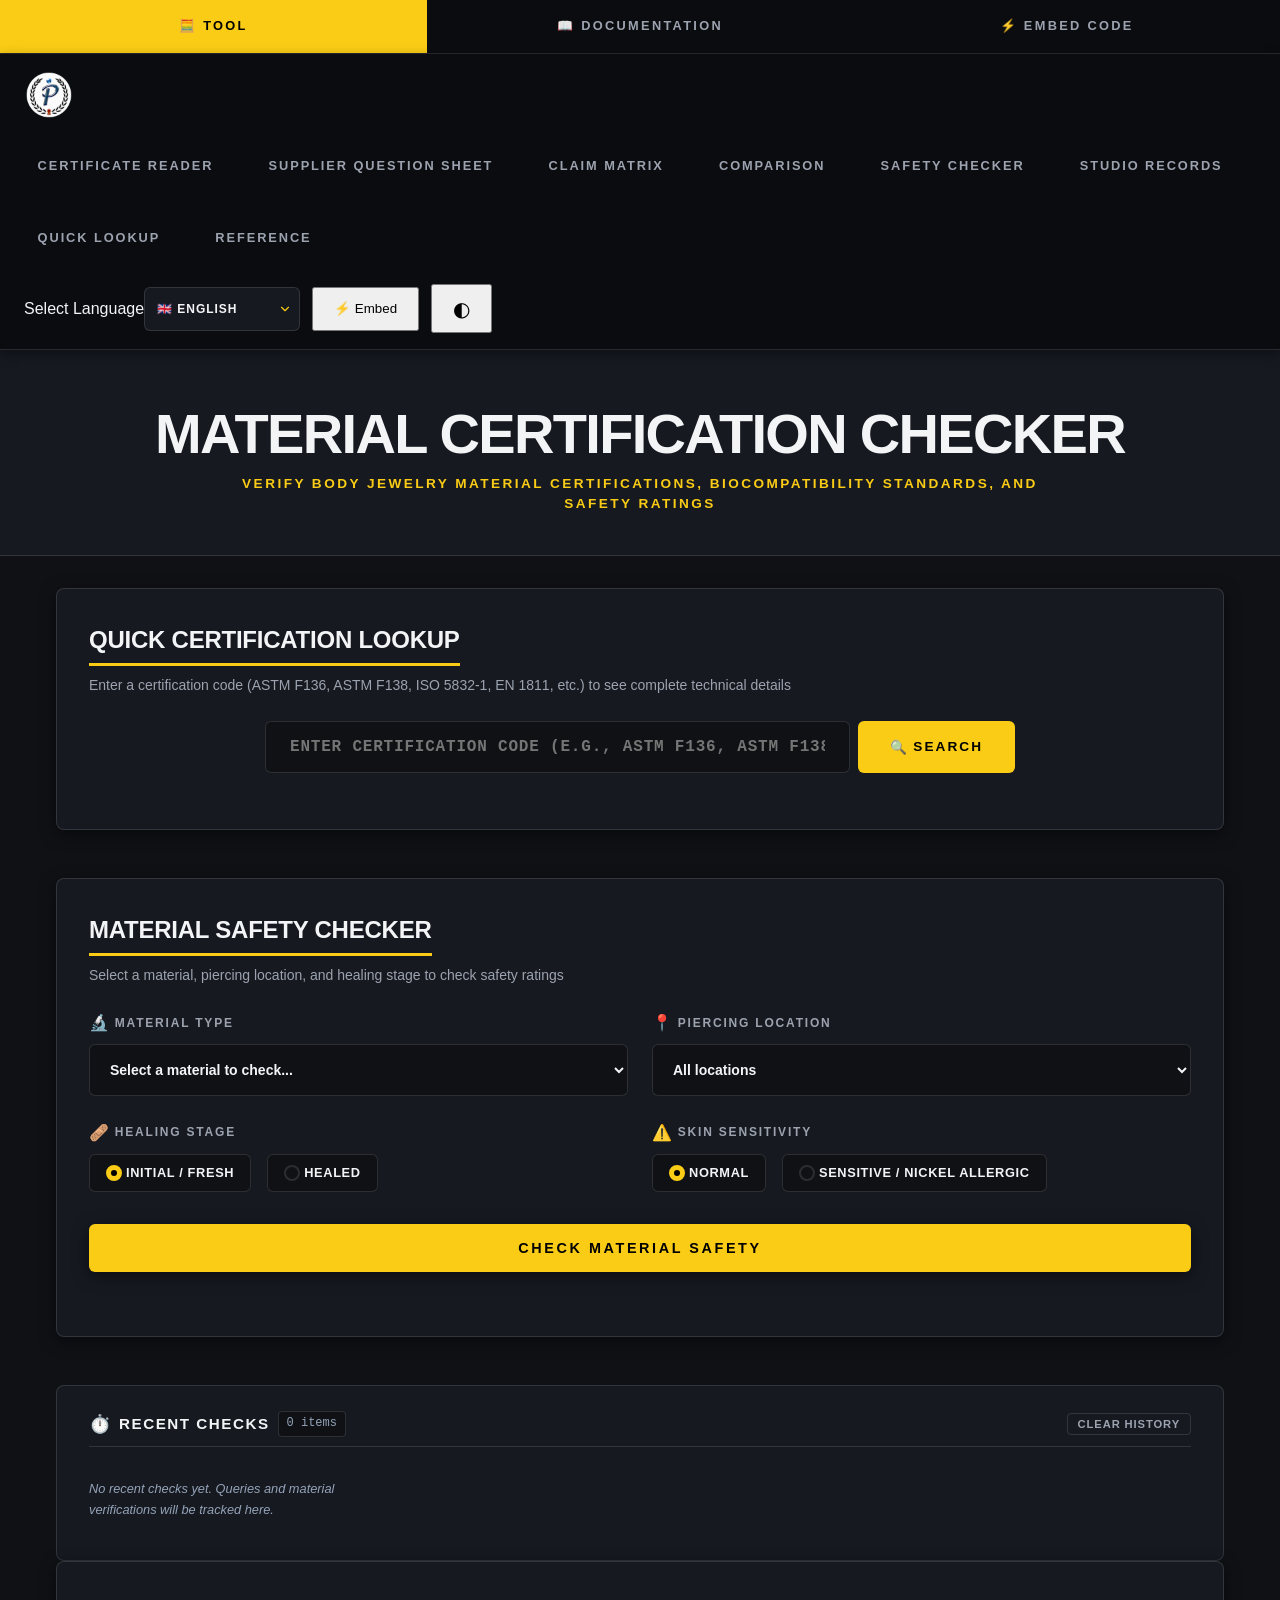
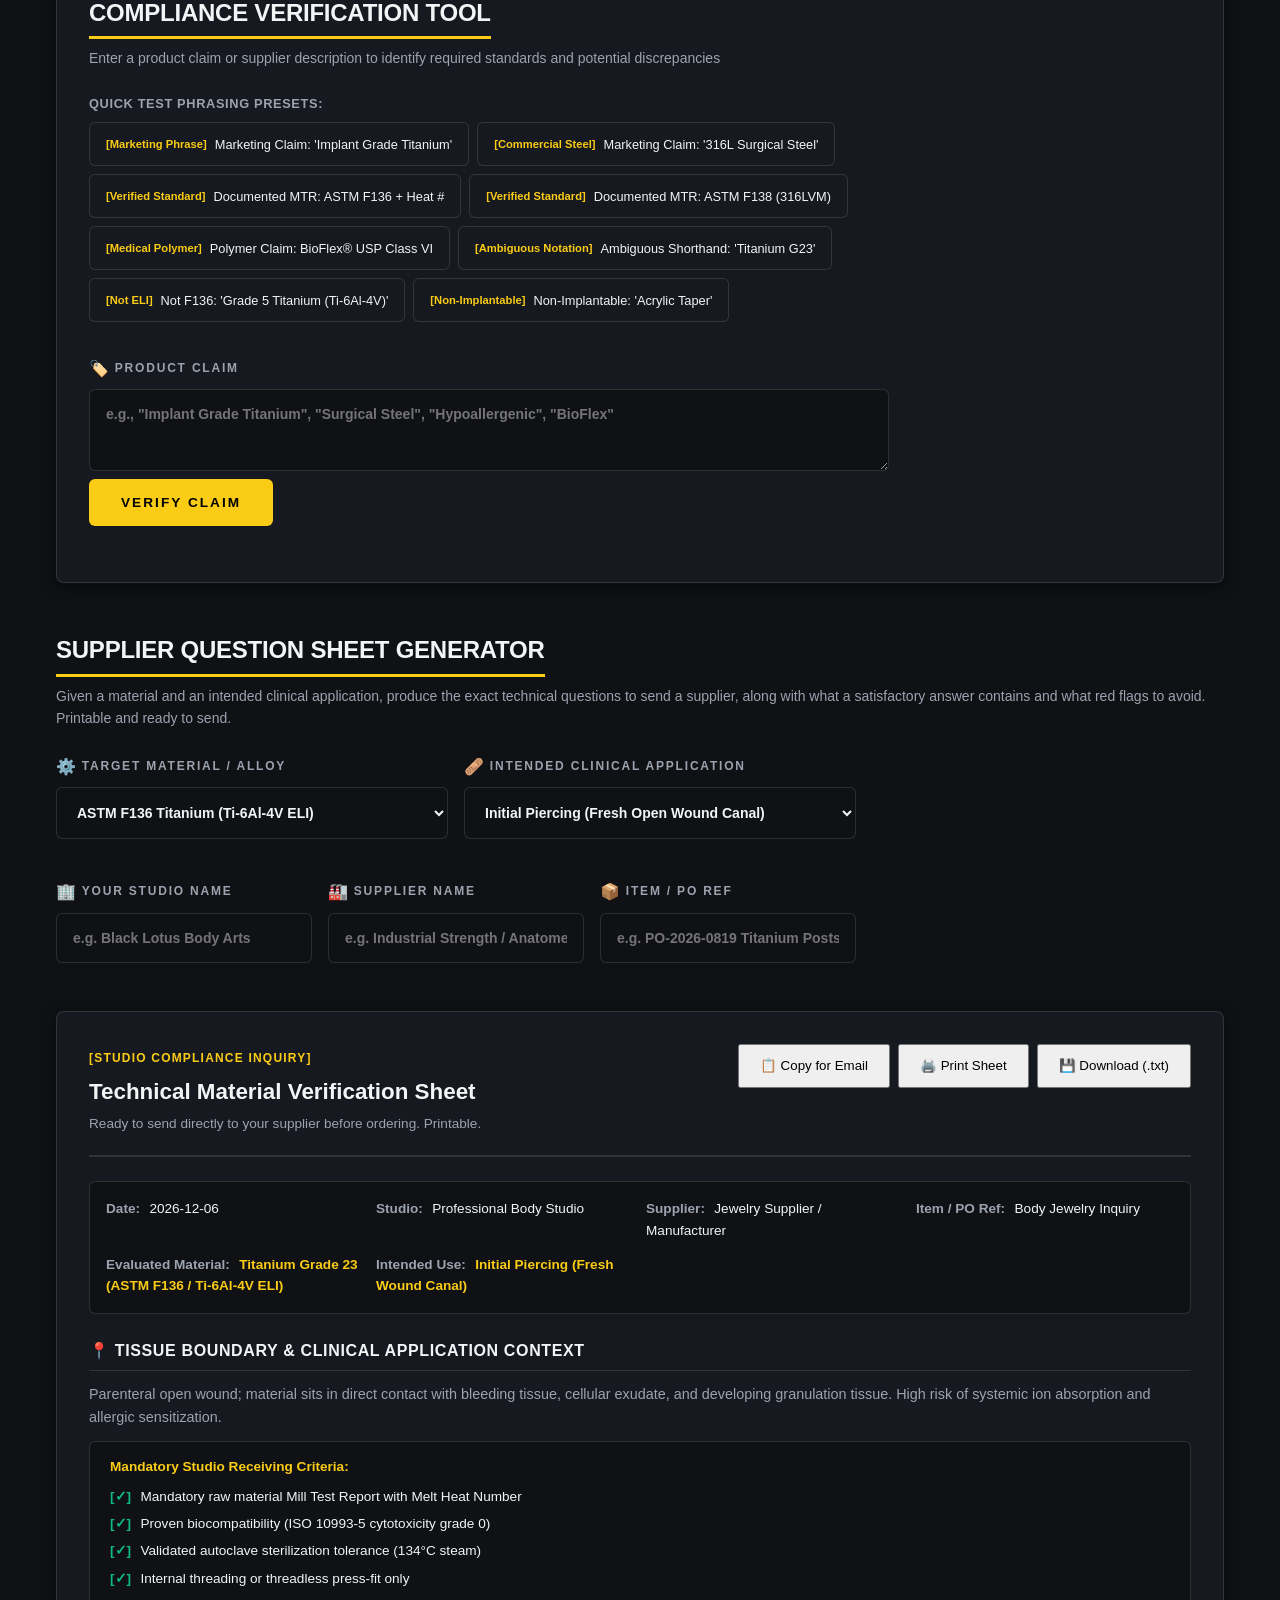
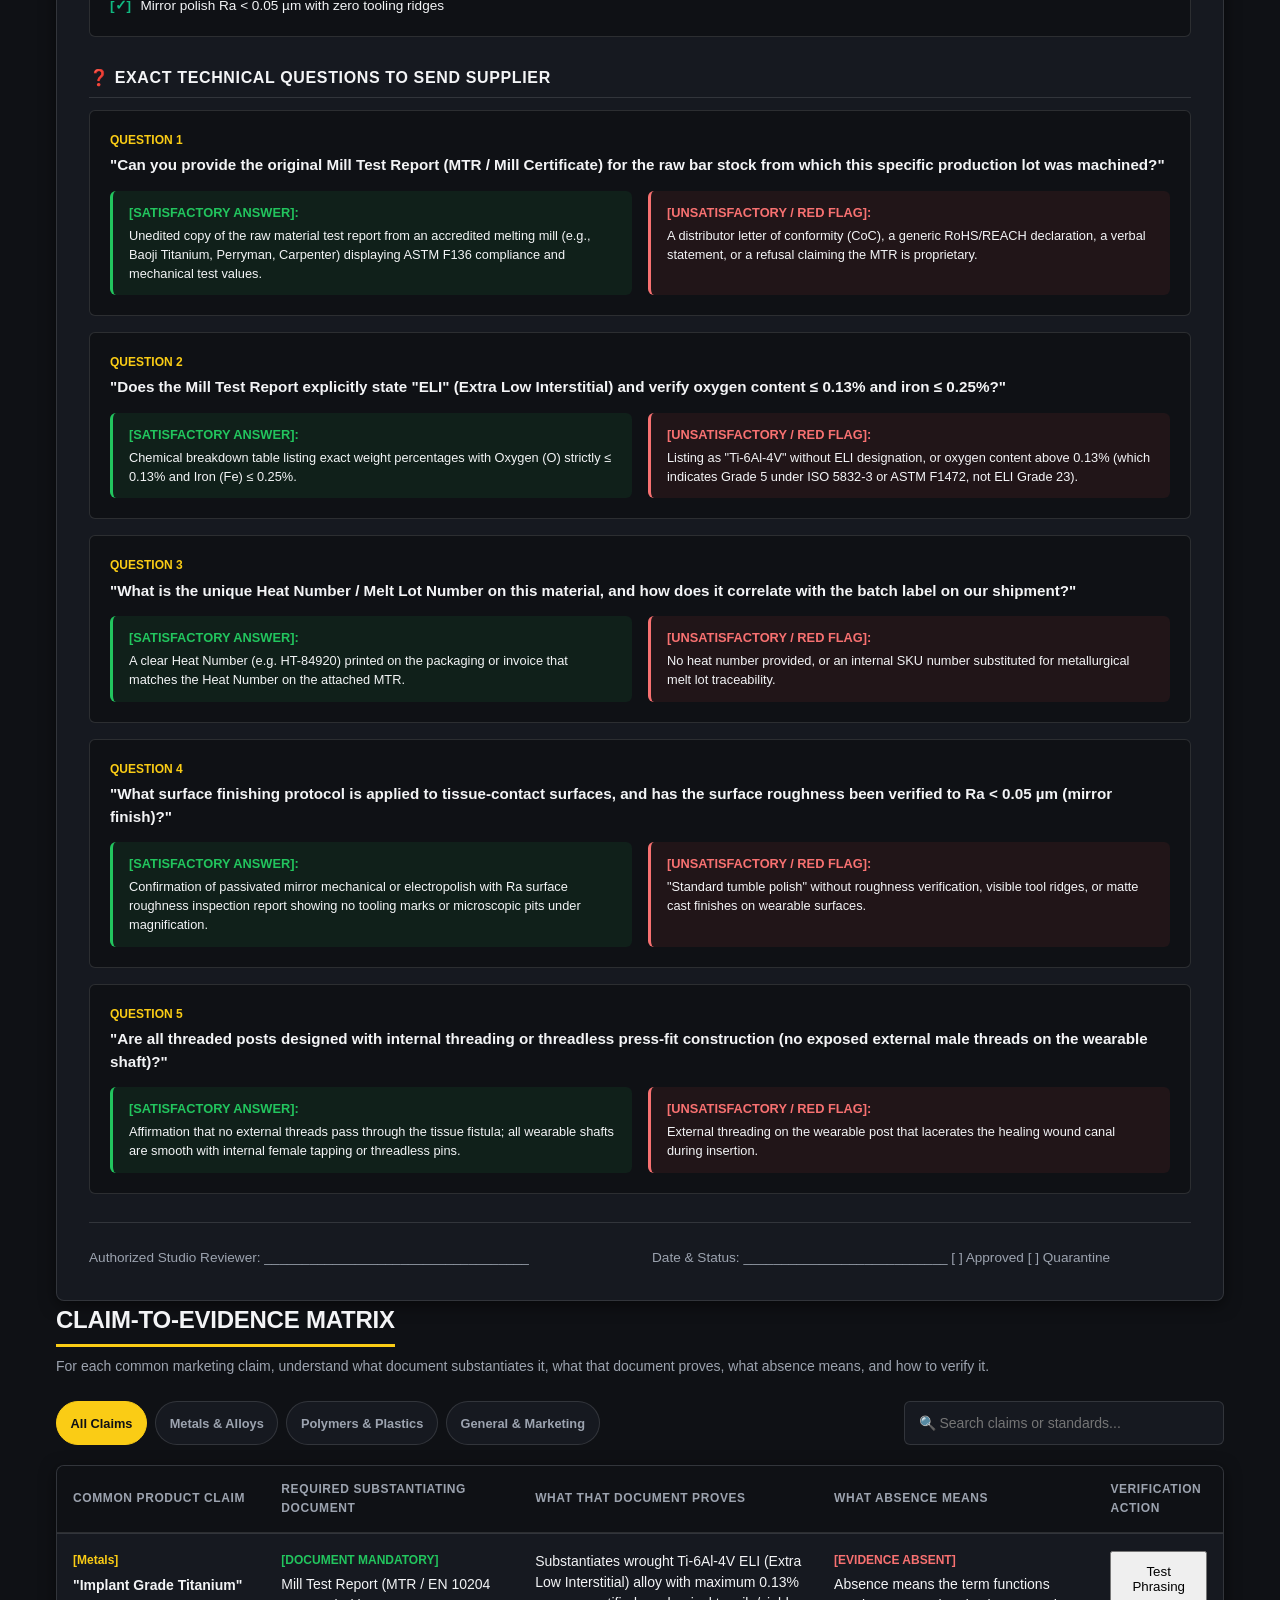
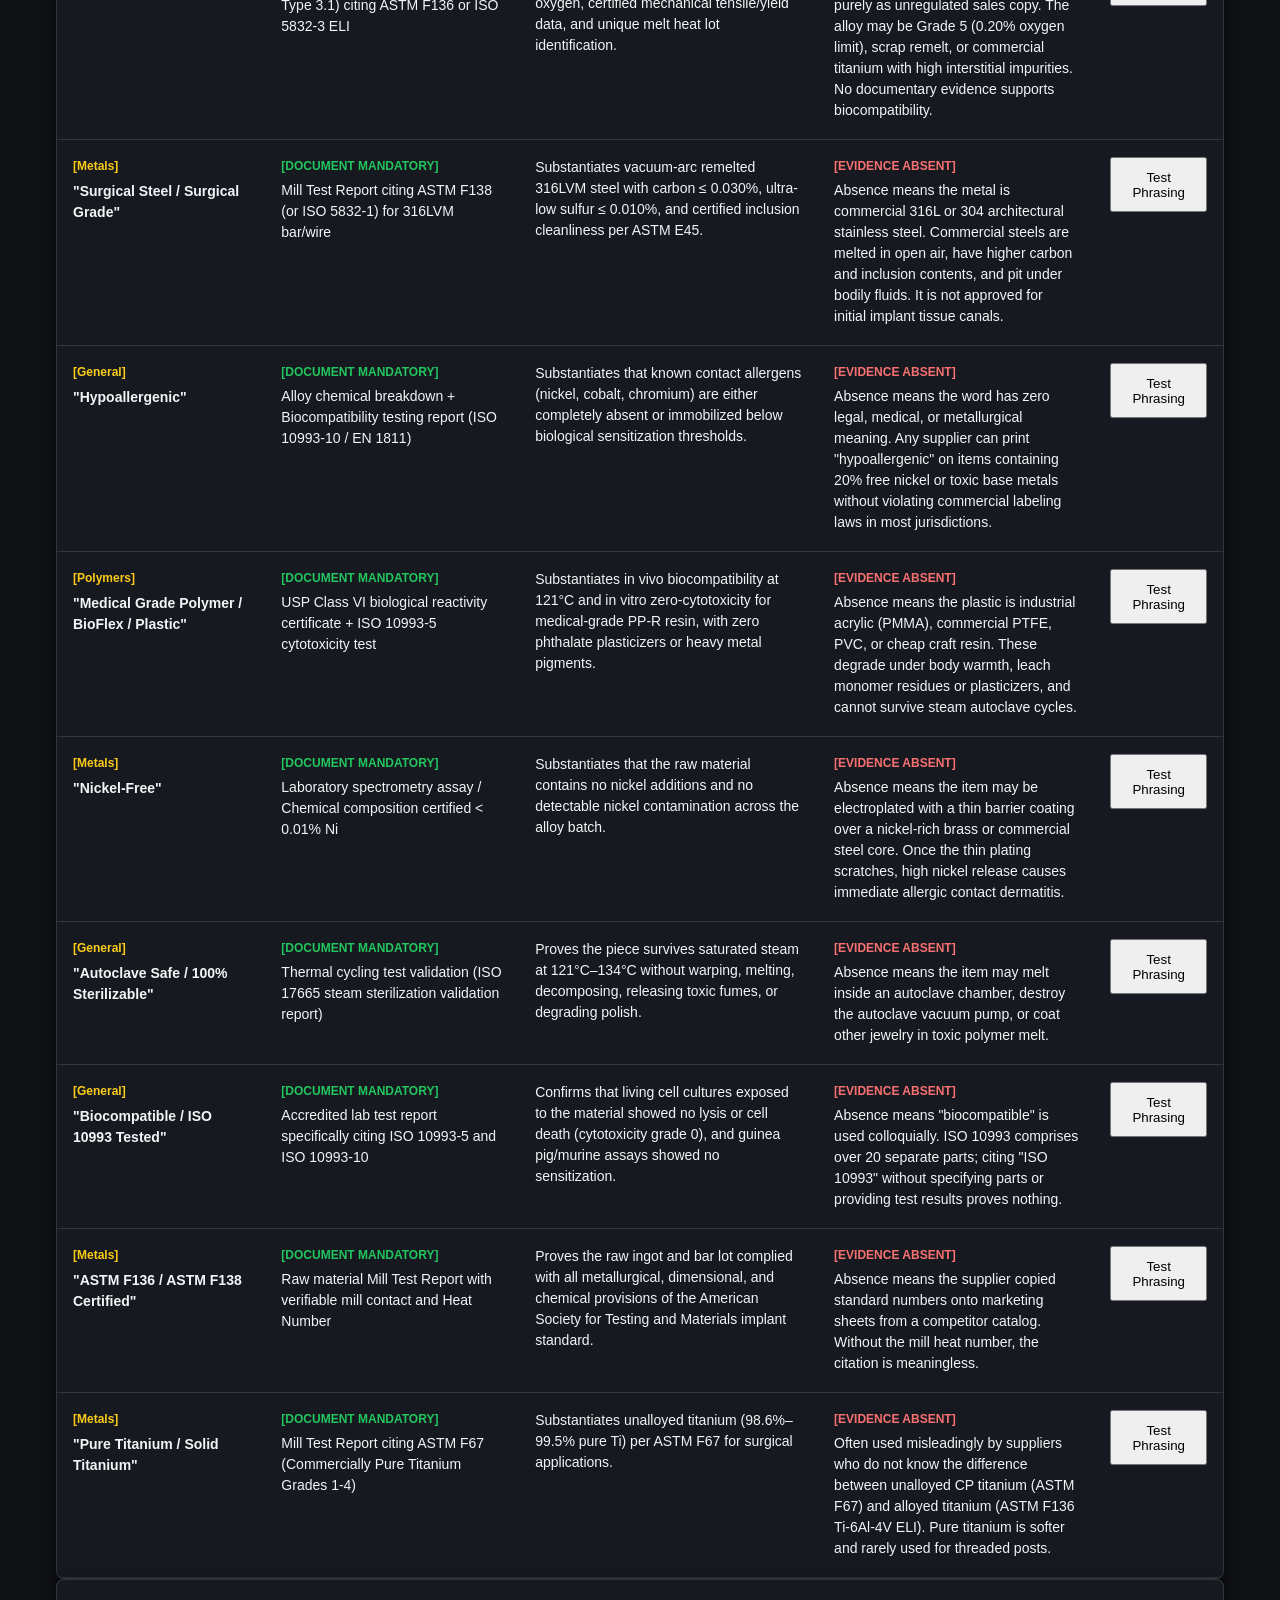
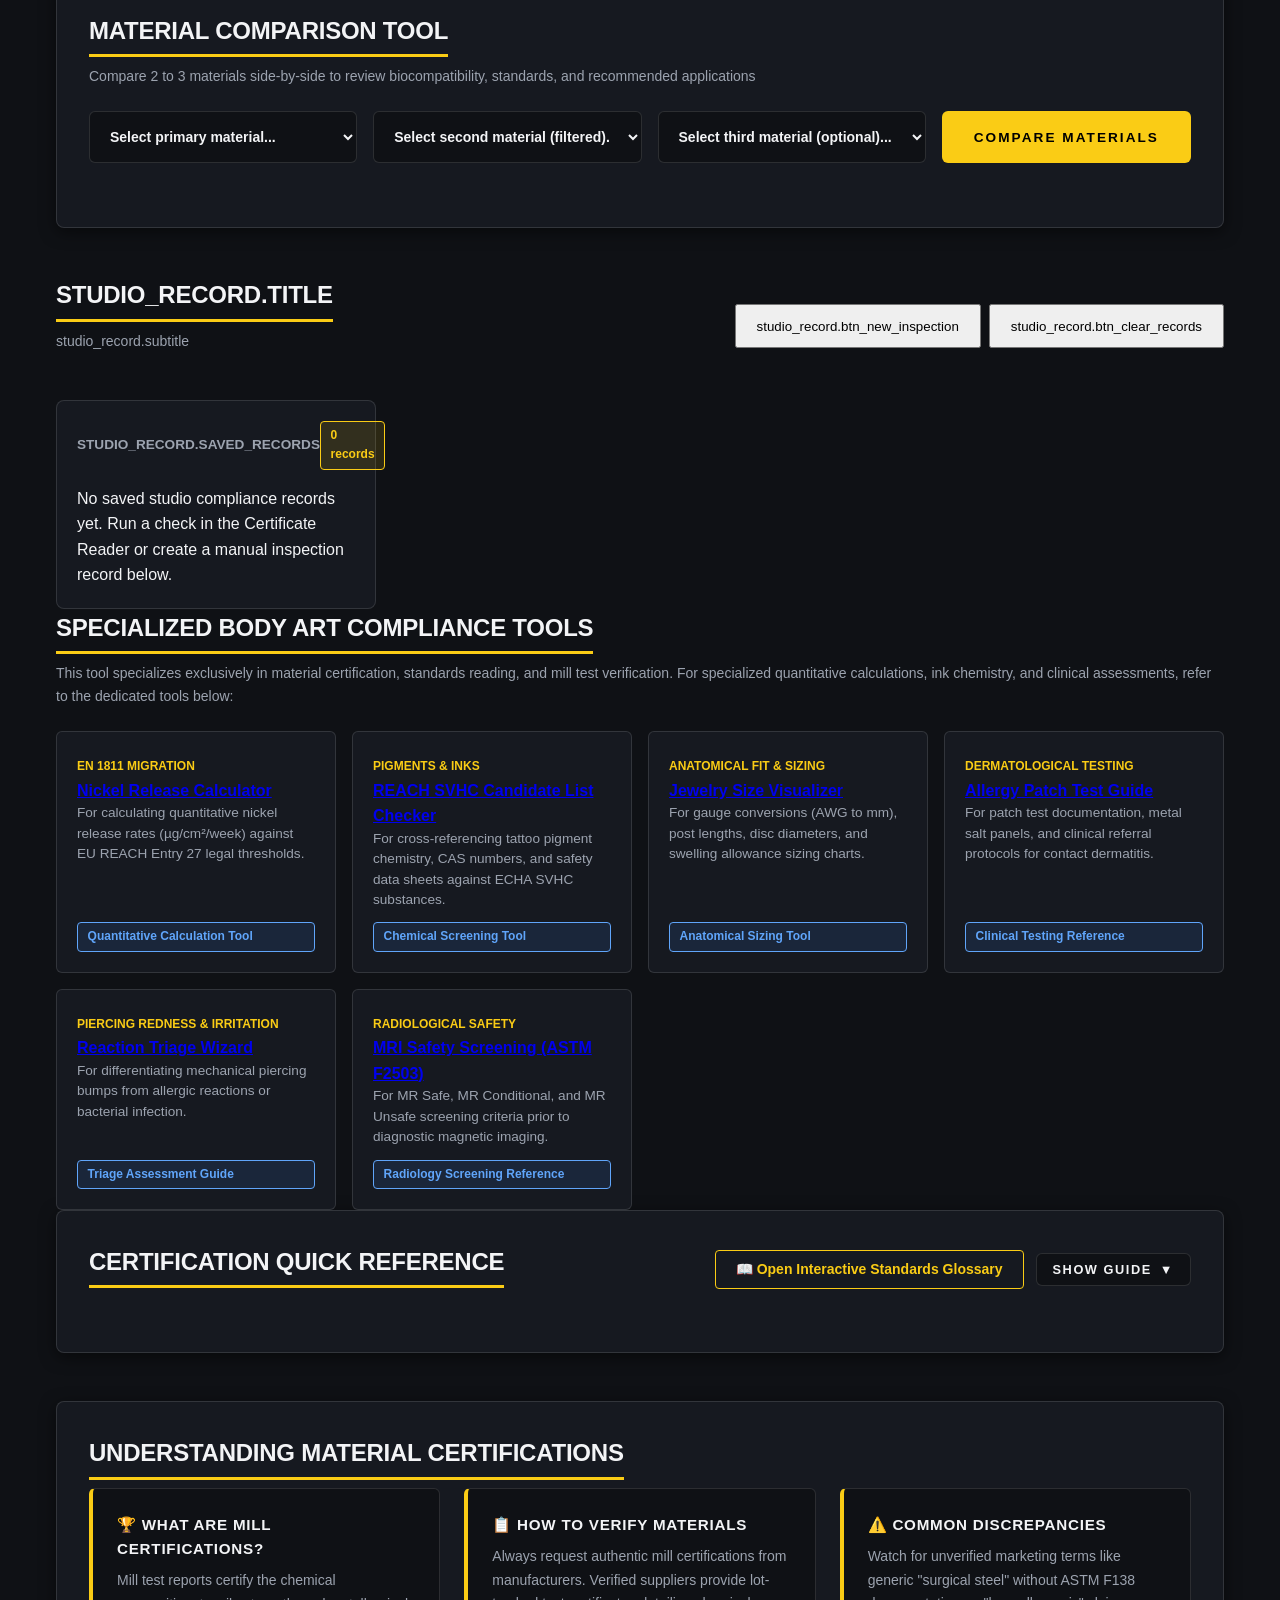
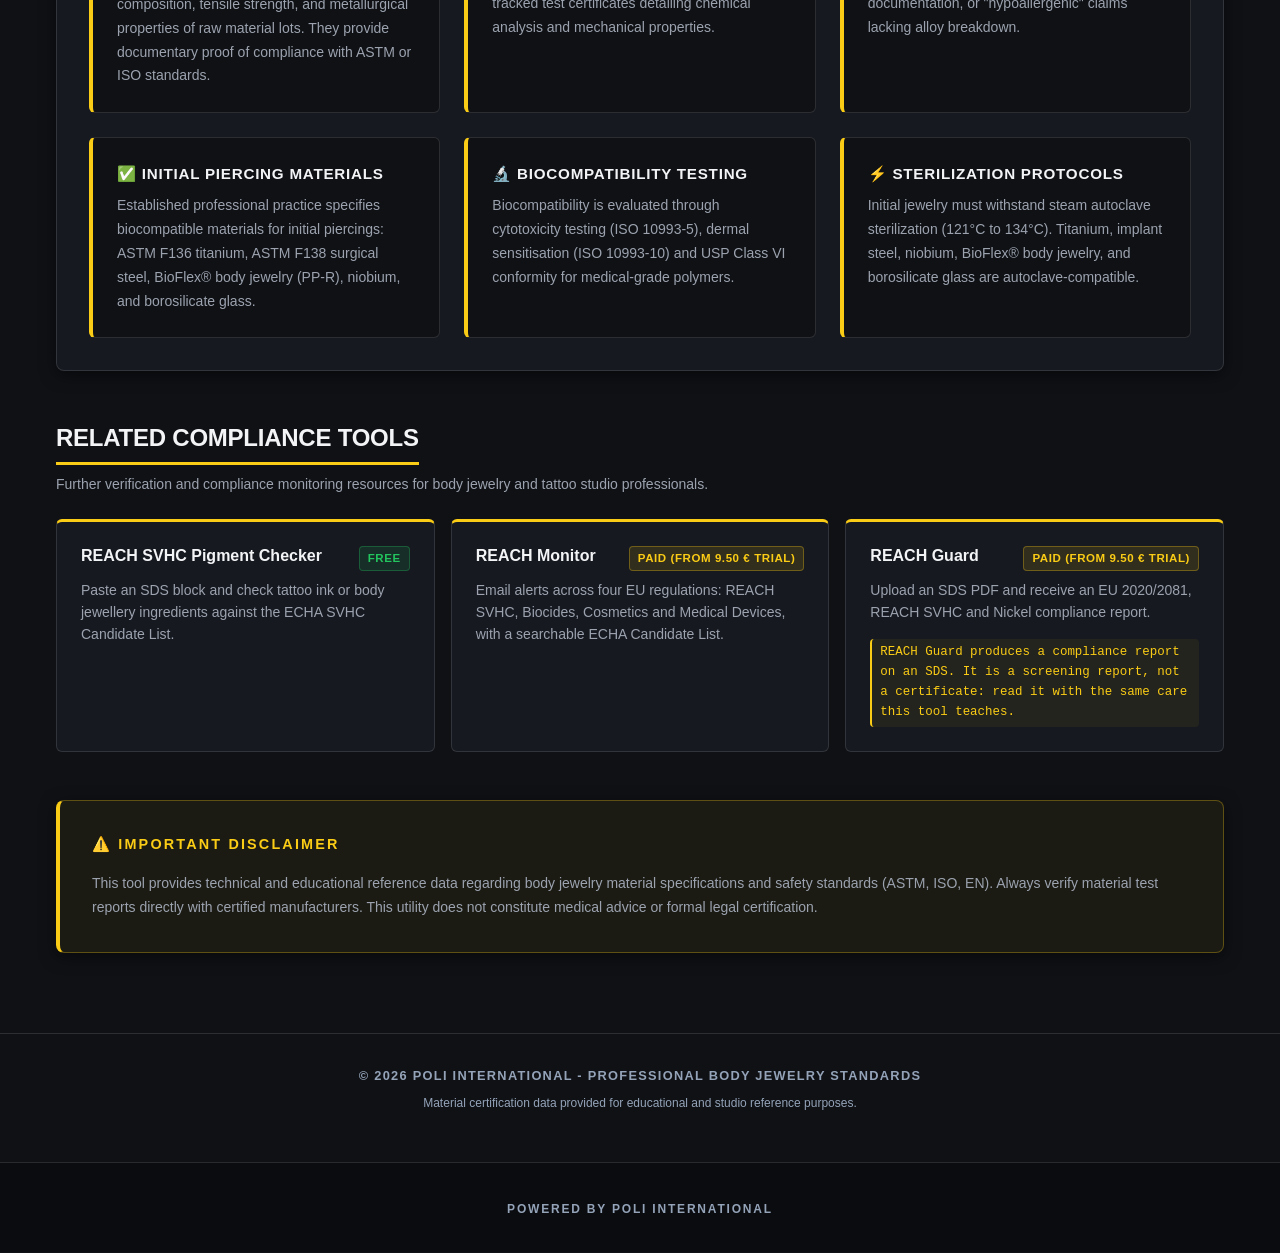
==== index.html @ 5809ac64 "sync index.html from the live site The website copy of this tool moved on and the repo did not, so a" ====
<!DOCTYPE html>
<html lang="en">
<head>
    <meta charset="UTF-8">
    <meta name="viewport" content="width=device-width, initial-scale=1.0">
    <meta name="robots" content="noindex, nofollow">
    <meta name="description" content="Body jewelry material certification guide and safety checker for verifying ASTM F136 titanium, ASTM F138 surgical steel, BioFlex, and ISO standards.">
    <meta property="og:type" content="website">
    <meta property="og:title" content="Material Certification Checker | Poli International">
    <meta property="og:description" content="Body jewelry material certification guide and safety checker for verifying ASTM F136 titanium, ASTM F138 surgical steel, BioFlex, and ISO standards.">
    <meta name="twitter:card" content="summary">
    <meta name="twitter:title" content="Material Certification Checker | Poli International">
    <meta name="twitter:description" content="Body jewelry material certification guide and safety checker for verifying ASTM F136 titanium, ASTM F138 surgical steel, BioFlex, and ISO standards.">
    <title>Material Certification Checker | Poli International</title>
    
    <link rel="stylesheet" href="./css/style.css">
    <script>
    if (window.self !== window.top) {
        var poliRoot = document.documentElement;
        var poliApply = function (light) {
            poliRoot.setAttribute('data-theme', light ? 'light' : 'dark');
            var b = document.body;
            if (b) {
                b.classList.toggle('dark-mode', !light);
                b.classList.toggle('light-mode', !!light);
            }
        };
        poliApply(false);
        document.addEventListener('DOMContentLoaded', function () {
            poliApply(poliRoot.getAttribute('data-theme') === 'light');
        });
        window.addEventListener('message', function (e) {
            if (e.data && e.data.type === 'poli-theme') {
                poliApply(!!e.data.light);
            }
        });
    }
    </script>
</head>
<body class="dark-mode">
    <!-- Tool Tabs -->
    <nav class="tool-tabs" aria-label="Tool Navigation">
        <button class="tool-tab active" data-tab="tool" type="button" data-i18n="tabs.tool">🧮 Tool</button>
        <button class="tool-tab" data-tab="docs" type="button" data-i18n="tabs.docs">📖 Documentation</button>
        <button class="tool-tab" data-tab="embed" type="button" data-i18n="tabs.embed">⚡ Embed Code</button>
    </nav>

    <!-- Site Header -->
    <header class="site-header">
        <div class="site-header__container">
            <a href="./index.html" class="site-header__logo-link">
                <img src="./images/Poli-International-Co.webp" alt="Poli International" class="site-header__logo" width="180" height="60">
            </a>
            <nav class="site-nav">
                <a href="#compliance" class="site-nav__link" data-i18n="nav.cert_reader">Certificate Reader</a>
                <a href="#supplier-questions" class="site-nav__link" data-i18n="nav.supplier_questions">Supplier Question Sheet</a>
                <a href="#claim-matrix" class="site-nav__link" data-i18n="nav.claim_matrix">Claim Matrix</a>
                <a href="#comparison" class="site-nav__link" data-i18n="nav.comparison">Comparison</a>
                <a href="#material-checker" class="site-nav__link" data-i18n="nav.safety_checker">Safety Checker</a>
                <a href="#studio-record" class="site-nav__link" data-i18n="nav.studio_record">Studio Records</a>
                <a href="#quick-lookup" class="site-nav__link" data-i18n="nav.quick_lookup">Lookup</a>
                <a href="#reference" class="site-nav__link" data-i18n="nav.reference">Reference</a>
            </nav>
            <div class="site-header__actions">
                <div class="lang-switcher-wrapper">
                    <label for="languageSelect" class="sr-only" data-i18n="app.select_language">Select Language</label>
                    <select id="languageSelect" class="lang-select" aria-label="Select Language" data-i18n-aria-label="app.select_language" data-i18n-title="app.select_language" title="Select Language">
                        <option value="en">🇬🇧 English</option>
                        <option value="fr">🇫🇷 Français</option>
                        <option value="it">🇮🇹 Italiano</option>
                        <option value="de">🇩🇪 Deutsch</option>
                        <option value="es">🇪🇸 Español</option>
                        <option value="pt">🇵🇹 Português</option>
                        <option value="nl">🇳🇱 Nederlands</option>
                    </select>
                </div>
                <button type="button" id="embedBtn" class="btn btn--secondary btn--small" title="Embed this tool" data-i18n-title="nav.embed_title" data-i18n="nav.embed_btn">⚡ Embed</button>
                <button type="button" id="darkModeToggle" class="btn btn--secondary btn--small" title="Toggle theme" aria-label="Toggle theme" data-i18n-title="app.toggle_theme" data-i18n-aria-label="app.toggle_theme">
                    <span class="dark-mode-icon">◐</span>
                </button>
            </div>
        </div>
    </header>

    <!-- Tab Content: Tool -->
    <div id="tab-tool" class="wrapper-tab-content">
        <section class="tool-title-section">
            <h1 class="tool-title" data-i18n="app.title">Material Certification Checker</h1>
            <p class="tool-subtitle" data-i18n="app.subtitle">Verify body jewelry material certifications, biocompatibility standards, and safety ratings</p>
        </section>

        <!-- Main Container -->
        <div class="cert-decoder">
            <main class="cert-decoder__main">

                <!-- Quick Certification Lookup -->
                <section id="quick-lookup" class="cert-decoder__quick-lookup">
                    <h2 class="cert-decoder__section-title" data-i18n="quick_lookup.title">Quick Certification Lookup</h2>
                    <p class="cert-decoder__section-subtitle" data-i18n="quick_lookup.subtitle">
                        Enter a certification code (ASTM F136, ASTM F138, ISO 5832-1, EN 1811, etc.) to see complete technical details
                    </p>

                    <div class="cert-decoder__search-container">
                        <div class="cert-decoder__search-box">
                            <label for="cert-search" class="visually-hidden" data-i18n="quick_lookup.search_label">Search certification code</label>
                            <input
                                type="text"
                                id="cert-search"
                                class="cert-decoder__search-input"
                                placeholder="Enter certification code (e.g., ASTM F136, ASTM F138)"
                                aria-label="Search certification code"
                                data-i18n-placeholder="quick_lookup.placeholder"
                                data-i18n-aria-label="quick_lookup.aria_label">
                            <button type="button" id="search-button" class="cert-decoder__search-button">
                                <span class="search-icon">🔍</span>
                                <span class="search-text" data-i18n="quick_lookup.search_button_text">Search</span>
                            </button>
                        </div>

                        <!-- Search Results -->
                        <div class="cert-decoder__search-results" id="search-results" style="display: none;">
                            <!-- Results populated by JavaScript -->
                        </div>
                    </div>
                </section>

                <!-- Material Safety Checker -->
                <section id="material-checker" class="cert-decoder__material-checker">
                    <h2 class="cert-decoder__section-title" data-i18n="safety_checker.title">Material Safety Checker</h2>
                    <p class="cert-decoder__section-subtitle" data-i18n="safety_checker.subtitle">
                        Select a material, piercing location, and healing stage to check safety ratings
                    </p>

                    <form class="cert-decoder__material-form" id="material-form">
                        <div class="cert-decoder__form-grid">

                            <!-- Material Type -->
                            <div class="cert-decoder__form-group">
                                <label for="material-type" class="cert-decoder__label">
                                    <span class="label-icon">🔬</span>
                                    <span data-i18n="safety_checker.material_type_label">Material Type</span>
                                </label>
                                <select id="material-type" class="cert-decoder__select" required>
                                    <option value="" data-i18n="safety_checker.material_select_default">Select a material to check...</option>
                                    <optgroup label="Titanium">
                                        <option value="titanium_grade_23" data-i18n="safety_checker.opt_titanium_23">Titanium Grade 23 (Ti-6Al-4V ELI) - ASTM F136</option>
                                        <option value="titanium_grade_5" data-i18n="safety_checker.opt_titanium_5">Titanium Grade 5 (Ti-6Al-4V)</option>
                                    </optgroup>
                                    <optgroup label="Steel">
                                        <option value="surgical_steel_316lvm" data-i18n="safety_checker.opt_steel_316lvm">Surgical Steel 316LVM - ASTM F138</option>
                                        <option value="surgical_steel_316l" data-i18n="safety_checker.opt_steel_316l">Surgical Steel 316L (Non-implant)</option>
                                    </optgroup>
                                    <optgroup label="Precious Metals & Alternatives">
                                        <option value="niobium" data-i18n="safety_checker.opt_niobium">Niobium (Pure / Alloyed) - ASTM F2229</option>
                                        <option value="gold_14k" data-i18n="safety_checker.opt_gold_14k">14K Gold</option>
                                        <option value="gold_18k" data-i18n="safety_checker.opt_gold_18k">18K Gold</option>
                                    </optgroup>
                                    <optgroup label="Biocompatible Polymers & Glass">
                                        <option value="bioflex" data-i18n="safety_checker.opt_bioflex">BioFlex (PP-R Polymer - Medical Grade)</option>
                                        <option value="bioplast" data-i18n="safety_checker.opt_bioplast">Bioplast (Medical Bioplastic)</option>
                                        <option value="ptfe" data-i18n="safety_checker.opt_ptfe">PTFE (Polytetrafluoroethylene)</option>
                                        <option value="glass" data-i18n="safety_checker.opt_glass">Borosilicate Glass</option>
                                    </optgroup>
                                    <optgroup label="Other Materials (Use with Caution)">
                                        <option value="stone" data-i18n="safety_checker.opt_stone">Natural Stone (Healed Only)</option>
                                        <option value="wood" data-i18n="safety_checker.opt_wood">Wood / Organics (Healed Only)</option>
                                        <option value="acrylic" data-i18n="safety_checker.opt_acrylic">Acrylic / Plastic (NOT Recommended)</option>
                                    </optgroup>
                                </select>
                            </div>

                            <!-- Piercing Location -->
                            <div class="cert-decoder__form-group">
                                <label for="piercing-location" class="cert-decoder__label">
                                    <span class="label-icon">📍</span>
                                    <span data-i18n="safety_checker.location_label">Piercing Location</span>
                                </label>
                                <select id="piercing-location" class="cert-decoder__select">
                                    <option value="" data-i18n="safety_checker.location_all">All locations</option>
                                    <option value="ear" data-i18n="safety_checker.location_ear">Ear (Lobe, Helix, Tragus, etc.)</option>
                                    <option value="nose" data-i18n="safety_checker.location_nose">Nose / Septum</option>
                                    <option value="lip" data-i18n="safety_checker.location_lip">Lip / Oral</option>
                                    <option value="eyebrow" data-i18n="safety_checker.location_eyebrow">Eyebrow</option>
                                    <option value="navel" data-i18n="safety_checker.location_navel">Navel</option>
                                    <option value="nipple" data-i18n="safety_checker.location_nipple">Nipple</option>
                                    <option value="genital" data-i18n="safety_checker.location_genital">Genital</option>
                                    <option value="surface" data-i18n="safety_checker.location_surface">Surface / Dermal</option>
                                </select>
                            </div>

                            <!-- Healing Stage -->
                            <div class="cert-decoder__form-group">
                                <label class="cert-decoder__label">
                                    <span class="label-icon">🩹</span>
                                    <span data-i18n="safety_checker.healing_label">Healing Stage</span>
                                </label>
                                <div class="cert-decoder__radio-group">
                                    <label class="cert-decoder__radio-label">
                                        <input type="radio" name="healing" value="initial" class="cert-decoder__radio" checked>
                                        <span class="radio-text" data-i18n="safety_checker.healing_initial">Initial / Fresh</span>
                                    </label>
                                    <label class="cert-decoder__radio-label">
                                        <input type="radio" name="healing" value="healed" class="cert-decoder__radio">
                                        <span class="radio-text" data-i18n="safety_checker.healing_healed">Healed</span>
                                    </label>
                                </div>
                            </div>

                            <!-- Sensitivity -->
                            <div class="cert-decoder__form-group">
                                <label class="cert-decoder__label">
                                    <span class="label-icon">⚠️</span>
                                    <span data-i18n="safety_checker.sensitivity_label">Skin Sensitivity</span>
                                </label>
                                <div class="cert-decoder__radio-group">
                                    <label class="cert-decoder__radio-label">
                                        <input type="radio" name="sensitivity" value="normal" class="cert-decoder__radio" checked>
                                        <span class="radio-text" data-i18n="safety_checker.sensitivity_normal">Normal</span>
                                    </label>
                                    <label class="cert-decoder__radio-label">
                                        <input type="radio" name="sensitivity" value="sensitive" class="cert-decoder__radio">
                                        <span class="radio-text" data-i18n="safety_checker.sensitivity_sensitive">Sensitive / Nickel Allergic</span>
                                    </label>
                                </div>
                            </div>

                        </div>

                        <button type="submit" class="cert-decoder__submit-button" data-i18n="safety_checker.submit_button">
                            Check Material Safety
                        </button>
                    </form>

                    <!-- Material Results -->
                    <div class="cert-decoder__material-results" id="material-results" style="display: none;">
                        <!-- Results populated by JavaScript -->
                    </div>
                </section>

                <!-- Recent Checks (Session History) -->
                <section id="recent-checks" class="cert-decoder__recent-checks">
                    <div class="cert-decoder__recent-header">
                        <div class="cert-decoder__recent-title-group">
                            <span class="cert-decoder__recent-icon" aria-hidden="true">⏱️</span>
                            <h2 class="cert-decoder__recent-title" data-i18n="recent_checks.title">Recent Checks</h2>
                            <span class="cert-decoder__recent-count" id="recent-count" data-i18n="recent_checks.zero_items">0 items</span>
                        </div>
                        <button type="button" id="clear-history-btn" class="cert-decoder__clear-history-btn" title="Clear session history" data-i18n-title="recent_checks.clear_button_title" data-i18n="recent_checks.clear_button">
                            Clear History
                        </button>
                    </div>
                    <div class="cert-decoder__recent-list" id="recent-checks-list">
                        <p class="cert-decoder__recent-empty" data-i18n="recent_checks.empty">No recent checks yet. Queries and material verifications will be tracked here.</p>
                    </div>
                </section>

                <!-- Feature 1: Certificate Reader & Claim Analyzer -->
                <section id="compliance" class="cert-decoder__compliance">
                    <h2 class="cert-decoder__section-title" data-i18n="compliance.title">Certificate Reader & Claim Analyzer</h2>
                    <p class="cert-decoder__section-subtitle" data-i18n="compliance.subtitle">
                        Enter or paste what a supplier told you, or what is printed on the jewelry packet. Discover exactly what that phrasing establishes, what critical gaps remain, and the required documentary proof.
                    </p>

                    <div class="cert-decoder__verify-container">
                        <!-- Presets Selector -->
                        <div class="cert-reader__presets-wrap">
                            <div class="cert-reader__presets-label" data-i18n="cert_reader.presets_label">Quick Test Phrasing Presets:</div>
                            <div id="cert-reader-presets" class="cert-reader__presets-grid">
                                <!-- Populated dynamically by js/v2-features.js -->
                            </div>
                        </div>

                        <div class="cert-decoder__input-group" style="align-items: flex-start;">
                            <label for="product-claim" class="cert-decoder__label" style="padding-top: 0.6rem;">
                                <span class="label-icon">🏷️</span>
                                <span data-i18n="compliance.label">Supplier Phrasing / Label Text</span>
                            </label>
                            <textarea
                                id="product-claim"
                                class="cert-decoder__text-input"
                                rows="3"
                                style="width: 100%; min-height: 80px; resize: vertical;"
                                placeholder='e.g., "Implant Grade Titanium Barbell, 100% hypoallergenic, nickel free" or paste a mill certificate snippet'
                                aria-label="Enter supplier phrasing or label text"
                                data-i18n-placeholder="compliance.placeholder"
                                data-i18n-aria-label="compliance.aria_label"></textarea>
                            <button type="button" id="verify-button" class="cert-decoder__verify-button" data-i18n="compliance.button">
                                Analyze Phrasing
                            </button>
                        </div>

                        <div class="cert-decoder__verify-results" id="verify-results" style="display: none;">
                            <!-- Results populated by js/v2-features.js -->
                        </div>
                    </div>
                </section>

                <!-- Feature 2: Supplier Question Sheet -->
                <section id="supplier-questions" class="cert-decoder__supplier-questions">
                    <h2 class="cert-decoder__section-title" data-i18n="supplier_questions.title">Supplier Question Sheet Generator</h2>
                    <p class="cert-decoder__section-subtitle" data-i18n="supplier_questions.subtitle">
                        Given a material and an intended clinical application, produce the exact technical questions to send a supplier, along with what a satisfactory answer contains and what red flags to avoid. Printable and ready to send.
                    </p>

                    <div class="cert-decoder__verify-container" style="margin-bottom: 1.5rem;">
                        <div style="display: grid; grid-template-columns: repeat(auto-fit, minmax(260px, 1fr)); gap: 1rem;">
                            <div class="cert-decoder__input-group" style="flex-direction: column; align-items: flex-start;">
                                <label for="supplier-mat-select" class="cert-decoder__label">
                                    <span class="label-icon">⚙️</span>
                                    <span data-i18n="supplier_questions.material_label">Target Material / Alloy</span>
                                </label>
                                <select id="supplier-mat-select" class="cert-decoder__compare-select" style="width: 100%;">
                                    <option value="astm_f136" selected data-i18n="supplier_questions.opt_astm_f136">ASTM F136 Titanium (Ti-6Al-4V ELI)</option>
                                    <option value="astm_f138" data-i18n="supplier_questions.opt_astm_f138">ASTM F138 Stainless Steel (316LVM)</option>
                                    <option value="bioflex_polymer" data-i18n="supplier_questions.opt_bioflex">BioFlex® Medical Polymer (USP Class VI)</option>
                                    <option value="niobium" data-i18n="supplier_questions.opt_niobium">ASTM F2229 Niobium (Unalloyed)</option>
                                    <option value="borosilicate_glass" data-i18n="supplier_questions.opt_glass">Borosilicate Glass 3.3</option>
                                    <option value="gold_solid" data-i18n="supplier_questions.opt_gold">Solid 14K / 18K Gold</option>
                                    <option value="commercial_316l" data-i18n="supplier_questions.opt_commercial_316l">Commercial 316L / Grade 5 Titanium</option>
                                </select>
                            </div>

                            <div class="cert-decoder__input-group" style="flex-direction: column; align-items: flex-start;">
                                <label for="supplier-use-select" class="cert-decoder__label">
                                    <span class="label-icon">🩹</span>
                                    <span data-i18n="supplier_questions.application_label">Intended Clinical Application</span>
                                </label>
                                <select id="supplier-use-select" class="cert-decoder__compare-select" style="width: 100%;">
                                    <option value="initial_piercing" selected data-i18n="supplier_questions.app_initial">Initial Piercing (Fresh Open Wound Canal)</option>
                                    <option value="healed_piercing" data-i18n="supplier_questions.app_healed">Healed Piercing (Intact Epithelium)</option>
                                    <option value="sensitive_client" data-i18n="supplier_questions.app_sensitive">Sensitive Skin / Suspected Nickel Allergy</option>
                                    <option value="oral_mucosal" data-i18n="supplier_questions.app_oral">Oral / Mucosal Piercing (Saliva & Enamel Contact)</option>
                                    <option value="subdermal_surface" data-i18n="supplier_questions.app_subdermal">Surface Piercing / Subdermal Dermal Anchor</option>
                                </select>
                            </div>
                        </div>

                        <div style="display: grid; grid-template-columns: repeat(auto-fit, minmax(200px, 1fr)); gap: 1rem; margin-top: 1rem;">
                            <div class="cert-decoder__input-group" style="flex-direction: column; align-items: flex-start;">
                                <label for="supplier-studio-input" class="cert-decoder__label">
                                    <span class="label-icon">🏢</span>
                                    <span data-i18n="supplier_questions.studio_label">Your Studio Name</span>
                                </label>
                                <input type="text" id="supplier-studio-input" class="cert-decoder__text-input" placeholder="e.g. Black Lotus Body Arts" data-i18n-placeholder="supplier_questions.studio_placeholder" style="width: 100%;">
                            </div>
                            <div class="cert-decoder__input-group" style="flex-direction: column; align-items: flex-start;">
                                <label for="supplier-supplier-input" class="cert-decoder__label">
                                    <span class="label-icon">🏭</span>
                                    <span data-i18n="supplier_questions.supplier_label">Supplier Name</span>
                                </label>
                                <input type="text" id="supplier-supplier-input" class="cert-decoder__text-input" placeholder="e.g. Industrial Strength / Anatometal" data-i18n-placeholder="supplier_questions.supplier_placeholder" style="width: 100%;">
                            </div>
                            <div class="cert-decoder__input-group" style="flex-direction: column; align-items: flex-start;">
                                <label for="supplier-item-input" class="cert-decoder__label">
                                    <span class="label-icon">📦</span>
                                    <span data-i18n="supplier_questions.item_label">Item / PO Ref</span>
                                </label>
                                <input type="text" id="supplier-item-input" class="cert-decoder__text-input" placeholder="e.g. PO-2026-0819 Titanium Posts" data-i18n-placeholder="supplier_questions.item_placeholder" style="width: 100%;">
                            </div>
                        </div>
                    </div>

                    <div id="supplier-questions-output">
                        <!-- Populated dynamically by js/v2-features.js -->
                    </div>
                </section>

                <!-- Feature 3: Claim-to-Evidence Matrix -->
                <section id="claim-matrix" class="cert-decoder__claim-matrix">
                    <h2 class="cert-decoder__section-title" data-i18n="claim_matrix.title">Claim-to-Evidence Matrix</h2>
                    <p class="cert-decoder__section-subtitle" data-i18n="claim_matrix.subtitle">
                        For each common marketing claim, understand what document substantiates it, what that document proves, what absence means, and how to verify it.
                    </p>

                    <div class="claim-matrix__toolbar">
                        <div class="claim-matrix__filter-pills" role="tablist" aria-label="Filter claims by category">
                            <button type="button" class="claim-matrix__filter-pill active" data-category="All" data-i18n="claim_matrix.filter_all">All Claims</button>
                            <button type="button" class="claim-matrix__filter-pill" data-category="Metals" data-i18n="claim_matrix.filter_metals">Metals & Alloys</button>
                            <button type="button" class="claim-matrix__filter-pill" data-category="Polymers" data-i18n="claim_matrix.filter_polymers">Polymers & Plastics</button>
                            <button type="button" class="claim-matrix__filter-pill" data-category="General" data-i18n="claim_matrix.filter_general">General & Marketing</button>
                        </div>
                        <input type="search" id="claim-matrix-search" class="claim-matrix__search-input" placeholder="🔍 Search claims or standards..." data-i18n-placeholder="claim_matrix.search_placeholder" aria-label="Search claim matrix">
                    </div>

                    <div id="claim-matrix-table-container">
                        <!-- Populated dynamically by js/v2-features.js -->
                    </div>
                </section>

                <!-- Feature 4: Side-by-Side Certified Material Comparison -->
                <section id="comparison" class="cert-decoder__comparison">
                    <h2 class="cert-decoder__section-title" data-i18n="comparison.title">Certified Material Comparison Tool</h2>
                    <p class="cert-decoder__section-subtitle" data-i18n="comparison.subtitle">
                        Compare 2 to 3 materials side-by-side on exact certified technical parameters under identical test standards. Objective standards comparison without arbitrary rankings.
                    </p>

                    <div class="cert-decoder__compare-selectors">
                        <select id="compare-1" class="cert-decoder__compare-select" aria-label="First material to compare" data-i18n-aria-label="comparison.select_1_aria">
                            <option value="" data-i18n="comparison.select_1_default">Select first material...</option>
                        </select>
                        <select id="compare-2" class="cert-decoder__compare-select" aria-label="Second material to compare" data-i18n-aria-label="comparison.select_2_aria">
                            <option value="" data-i18n="comparison.select_2_default">Select second material...</option>
                        </select>
                        <select id="compare-3" class="cert-decoder__compare-select" aria-label="Third material to compare" data-i18n-aria-label="comparison.select_3_aria">
                            <option value="" data-i18n="comparison.select_3_default">Select third material (optional)...</option>
                        </select>
                        <button type="button" id="compare-button" class="cert-decoder__compare-button" data-i18n="comparison.button">
                            Compare Materials
                        </button>
                    </div>

                    <div id="compare-category-notice" class="cert-decoder__compare-category-notice" style="display: none;">
                        <!-- Category notice populated dynamically on selection -->
                    </div>

                    <div class="cert-decoder__compare-results" id="compare-results" style="display: none;">
                        <!-- Results populated by JavaScript -->
                    </div>
                </section>

                <!-- Feature 5: Dated Studio Compliance Record -->
                <section id="studio-record" class="cert-decoder__studio-record">
                    <div class="studio-record__header-wrap">
                        <div>
                            <h2 class="cert-decoder__section-title" data-i18n="studio_record.title">Studio Compliance Records</h2>
                            <p class="cert-decoder__section-subtitle" data-i18n="studio_record.subtitle">
                                Generate dated material receiving summaries for your studio supplier compliance files. All data is kept 100% locally in your browser, zero network transfers, zero accounts required.
                            </p>
                        </div>
                        <div class="no-print" style="display: flex; gap: 0.5rem; align-items: center; flex-wrap: wrap;">
                            <button type="button" class="btn btn--secondary btn--small" id="create-manual-record-btn" data-i18n="studio_record.btn_new_inspection">
                                ➕ New Manual Inspection
                            </button>
                            <button type="button" class="btn btn--secondary btn--small" id="clear-records-btn" data-i18n="studio_record.btn_clear_records">
                                🗑️ Clear Records
                            </button>
                        </div>
                    </div>

                    <div class="studio-record__layout">
                        <aside class="studio-record__sidebar no-print">
                            <div style="display: flex; justify-content: space-between; align-items: center;">
                                <strong style="font-size: 0.85rem; text-transform: uppercase; color: var(--color-text-secondary);" data-i18n="studio_record.saved_records">Saved Studio Records</strong>
                                <span id="studio-records-count" class="cert-tag cert-tag--trace">0 records</span>
                            </div>
                            <div id="studio-records-list" class="studio-record__list">
                                <!-- Populated dynamically from localStorage -->
                            </div>
                        </aside>

                        <main class="studio-record__main">
                            <div id="studio-record-detail">
                                <!-- Active or printed record detail -->
                            </div>
                        </main>
                    </div>
                </section>

                <!-- Companion Specialized Tools -->
                <section id="companion-tools" class="cert-decoder__companion-tools">
                    <h2 class="cert-decoder__section-title" data-i18n="companion.title">Specialized Body Art Compliance Tools</h2>
                    <p class="cert-decoder__section-subtitle" data-i18n="companion.subtitle">
                        This tool specializes exclusively in material certification, standards reading, and mill test verification. For specialized quantitative calculations, ink chemistry, and clinical assessments, refer to the dedicated tools below:
                    </p>
                    <div class="companion-tools__grid">
                        <div class="companion-tool__card">
                            <div>
                                <span class="companion-tool__domain" data-i18n="companion.tool_nickel_domain">EN 1811 Migration</span>
                                <h3 class="companion-tool__name"><a href="https://poliinternational.com/nickel-release-calculator/" target="_top" class="companion-tool__link" data-i18n="companion.tool_nickel_name">Nickel Release Calculator</a></h3>
                                <p class="companion-tool__desc" data-i18n="companion.tool_nickel_desc">For calculating quantitative nickel release rates (µg/cm²/week) against EU REACH Entry 27 legal thresholds.</p>
                            </div>
                            <span class="cert-tag cert-tag--standard" data-i18n="companion.tool_nickel_badge">Quantitative Calculation Tool</span>
                        </div>

                        <div class="companion-tool__card">
                            <div>
                                <span class="companion-tool__domain" data-i18n="companion.tool_reach_domain">Pigments & Inks</span>
                                <h3 class="companion-tool__name"><a href="https://poliinternational.com/reach-svhc-checker/" target="_top" class="companion-tool__link" data-i18n="companion.tool_reach_name">REACH SVHC Candidate List Checker</a></h3>
                                <p class="companion-tool__desc" data-i18n="companion.tool_reach_desc">For cross-referencing tattoo pigment chemistry, CAS numbers, and safety data sheets against ECHA SVHC substances.</p>
                            </div>
                            <span class="cert-tag cert-tag--standard" data-i18n="companion.tool_reach_badge">Chemical Screening Tool</span>
                        </div>

                        <div class="companion-tool__card">
                            <div>
                                <span class="companion-tool__domain" data-i18n="companion.tool_size_domain">Anatomical Fit & Sizing</span>
                                <h3 class="companion-tool__name"><a href="https://poliinternational.com/jewelry-size-visualizer/" target="_top" class="companion-tool__link" data-i18n="companion.tool_size_name">Jewelry Size Visualizer</a></h3>
                                <p class="companion-tool__desc" data-i18n="companion.tool_size_desc">For gauge conversions (AWG to mm), post lengths, disc diameters, and swelling allowance sizing charts.</p>
                            </div>
                            <span class="cert-tag cert-tag--standard" data-i18n="companion.tool_size_badge">Anatomical Sizing Tool</span>
                        </div>

                        <div class="companion-tool__card">
                            <div>
                                <span class="companion-tool__domain" data-i18n="companion.tool_allergy_domain">Dermatological Testing</span>
                                <h3 class="companion-tool__name"><a href="https://poliinternational.com/allergy-patch-test/" target="_top" class="companion-tool__link" data-i18n="companion.tool_allergy_name">Allergy Patch Test Guide</a></h3>
                                <p class="companion-tool__desc" data-i18n="companion.tool_allergy_desc">For patch test documentation, metal salt panels, and clinical referral protocols for contact dermatitis.</p>
                            </div>
                            <span class="cert-tag cert-tag--standard" data-i18n="companion.tool_allergy_badge">Clinical Testing Reference</span>
                        </div>

                        <div class="companion-tool__card">
                            <div>
                                <span class="companion-tool__domain" data-i18n="companion.tool_triage_domain">Piercing Redness & Irritation</span>
                                <h3 class="companion-tool__name"><a href="https://poliinternational.com/reaction-triage-wizard/" target="_top" class="companion-tool__link" data-i18n="companion.tool_triage_name">Reaction Triage Wizard</a></h3>
                                <p class="companion-tool__desc" data-i18n="companion.tool_triage_desc">For differentiating mechanical piercing bumps from allergic reactions or bacterial infection.</p>
                            </div>
                            <span class="cert-tag cert-tag--standard" data-i18n="companion.tool_triage_badge">Triage Assessment Guide</span>
                        </div>

                        <div class="companion-tool__card">
                            <div>
                                <span class="companion-tool__domain" data-i18n="companion.tool_mri_domain">Radiological Safety</span>
                                <h3 class="companion-tool__name"><a href="https://poliinternational.com/mri-safety-checker/" target="_top" class="companion-tool__link" data-i18n="companion.tool_mri_name">MRI Safety Screening (ASTM F2503)</a></h3>
                                <p class="companion-tool__desc" data-i18n="companion.tool_mri_desc">For MR Safe, MR Conditional, and MR Unsafe screening criteria prior to diagnostic magnetic imaging.</p>
                            </div>
                            <span class="cert-tag cert-tag--standard" data-i18n="companion.tool_mri_badge">Radiology Screening Reference</span>
                        </div>
                    </div>
                </section>

                <!-- Quick Reference Guide -->
                <section id="reference" class="cert-decoder__reference">
                    <div class="cert-decoder__reference-header">
                        <h2 class="cert-decoder__section-title" data-i18n="reference.title">Certification Quick Reference</h2>
                        <div style="display: flex; align-items: center; gap: 0.75rem; flex-wrap: wrap;">
                            <button type="button" id="open-glossary-modal-btn" class="cert-glossary-trigger-btn" onclick="if(window.openGlossaryModal) window.openGlossaryModal();" data-i18n="glossary_overlay.trigger_button">
                                📖 Interactive Glossary
                            </button>
                            <button type="button" id="toggle-reference" class="cert-decoder__toggle-button">
                                <span id="toggle-text" data-i18n="reference.show_guide">Show Guide</span>
                                <span id="toggle-icon">▼</span>
                            </button>
                        </div>
                    </div>

                    <div class="cert-decoder__reference-content" id="reference-content" style="display: none;">
                        <div class="cert-decoder__reference-grid">

                            <!-- ASTM Standards -->
                            <div class="cert-decoder__ref-category">
                                <h3 class="cert-decoder__ref-title" data-i18n="reference.category_astm">ASTM Standards</h3>
                                <div class="cert-decoder__ref-list" id="astm-list">
                                    <!-- Populated by JavaScript -->
                                </div>
                            </div>

                            <!-- ISO Standards -->
                            <div class="cert-decoder__ref-category">
                                <h3 class="cert-decoder__ref-title" data-i18n="reference.category_iso">ISO Standards</h3>
                                <div class="cert-decoder__ref-list" id="iso-list">
                                    <!-- Populated by JavaScript -->
                                </div>
                            </div>

                            <!-- EU Standards -->
                            <div class="cert-decoder__ref-category">
                                <h3 class="cert-decoder__ref-title" data-i18n="reference.category_eu">EU Standards</h3>
                                <div class="cert-decoder__ref-list" id="eu-list">
                                    <!-- Populated by JavaScript -->
                                </div>
                            </div>

                            <!-- Professional Practice -->
                            <div class="cert-decoder__ref-category">
                                <h3 class="cert-decoder__ref-title" data-i18n="reference.category_app">Professional Practice</h3>
                                <div class="cert-decoder__ref-list" id="app-list">
                                    <!-- Populated by JavaScript -->
                                </div>
                            </div>
                        </div>
                    </div>
                </section>

                <!-- Educational Resources -->
                <section class="cert-decoder__education">
                    <h2 class="cert-decoder__section-title" data-i18n="education.title">Understanding Material Certifications</h2>

                    <div class="cert-decoder__edu-grid">
                        <div class="cert-decoder__edu-card">
                            <h3 class="cert-decoder__edu-title" data-i18n="education.card_mill_title">🏆 What Are Mill Certifications?</h3>
                            <p class="cert-decoder__edu-text" data-i18n="education.card_mill_text">
                                Mill test reports certify the chemical composition, tensile strength, and metallurgical properties
                                of raw material lots. They provide documentary proof of compliance with ASTM or ISO standards.
                            </p>
                        </div>

                        <div class="cert-decoder__edu-card">
                            <h3 class="cert-decoder__edu-title" data-i18n="education.card_verify_title">📋 How to Verify Materials</h3>
                            <p class="cert-decoder__edu-text" data-i18n="education.card_verify_text">
                                Always request authentic mill certifications from manufacturers. Verified suppliers provide lot-tracked
                                test certificates detailing chemical analysis and mechanical properties.
                            </p>
                        </div>

                        <div class="cert-decoder__edu-card">
                            <h3 class="cert-decoder__edu-title" data-i18n="education.card_discrepancies_title">⚠️ Common Discrepancies</h3>
                            <p class="cert-decoder__edu-text" data-i18n="education.card_discrepancies_text">
                                Watch for unverified marketing terms like generic "surgical steel" without ASTM F138 documentation,
                                or "hypoallergenic" claims lacking alloy breakdown.
                            </p>
                        </div>

                        <div class="cert-decoder__edu-card">
                            <h3 class="cert-decoder__edu-title" data-i18n="education.card_initial_title">✅ Initial Piercing Materials</h3>
                            <p class="cert-decoder__edu-text" data-i18n-html="education.card_initial_text">
                                Established professional practice specifies biocompatible materials for initial piercings:
                                ASTM F136 titanium, ASTM F138 surgical steel, BioFlex&reg; body jewelry (PP-R), niobium, and borosilicate glass.
                            </p>
                        </div>

                        <div class="cert-decoder__edu-card">
                            <h3 class="cert-decoder__edu-title" data-i18n="education.card_biocompatibility_title">🔬 Biocompatibility Testing</h3>
                            <p class="cert-decoder__edu-text" data-i18n="education.card_biocompatibility_text">
                                Biocompatibility is evaluated through cytotoxicity testing (ISO 10993-5), dermal sensitisation (ISO 10993-10) and USP Class VI conformity for medical-grade polymers.
                            </p>
                        </div>

                        <div class="cert-decoder__edu-card">
                            <h3 class="cert-decoder__edu-title" data-i18n="education.card_sterilization_title">⚡ Sterilization Protocols</h3>
                            <p class="cert-decoder__edu-text" data-i18n-html="education.card_sterilization_text">
                                Initial jewelry must withstand steam autoclave sterilization (121&deg;C to 134&deg;C). Titanium, implant steel,
                                niobium, BioFlex&reg; body jewelry, and borosilicate glass are autoclave-compatible.
                            </p>
                        </div>
                    </div>
                </section>

                <!-- Related Compliance Tools (What Comes Next) -->
                <section class="cert-decoder__next-steps" id="next-steps-section">
                    <div class="cert-decoder__section-header">
                        <h2 class="cert-decoder__section-title" data-i18n="next_steps.section_title">Related Compliance Tools</h2>
                        <p class="cert-decoder__section-subtitle" data-i18n="next_steps.section_subtitle">
                            Further verification and compliance monitoring resources for body jewelry and tattoo studio professionals.
                        </p>
                    </div>

                    <div class="cert-decoder__next-steps-grid">
                        <!-- REACH SVHC Pigment Checker -->
                        <div class="cert-decoder__next-step-card" id="tool-reach-svhc-checker">
                            <div class="cert-decoder__next-step-header">
                                <h3 class="cert-decoder__next-step-title">
                                    <a href="https://poliinternational.com/reach-svhc-checker/" target="_blank" rel="noopener" class="cert-decoder__next-step-link">
                                        REACH SVHC Pigment Checker
                                    </a>
                                </h3>
                                <span class="cert-decoder__next-step-badge cert-decoder__next-step-badge--free" data-i18n="next_steps.badge_free">Free</span>
                            </div>
                            <p class="cert-decoder__next-step-text" data-i18n="next_steps.checker_desc">
                                Paste an SDS block and check tattoo ink or body jewellery ingredients against the ECHA SVHC Candidate List.
                            </p>
                        </div>

                        <!-- REACH Monitor -->
                        <div class="cert-decoder__next-step-card" id="tool-reach-monitor">
                            <div class="cert-decoder__next-step-header">
                                <h3 class="cert-decoder__next-step-title">
                                    <a href="https://poliinternational.com/reach-monitor/" target="_top" class="cert-decoder__next-step-link">
                                        REACH Monitor
                                    </a>
                                </h3>
                                <span class="cert-decoder__next-step-badge cert-decoder__next-step-badge--paid" data-i18n="next_steps.badge_paid">Paid (from 9.50 € trial)</span>
                            </div>
                            <p class="cert-decoder__next-step-text" data-i18n="next_steps.monitor_desc">
                                Email alerts across four EU regulations: REACH SVHC, Biocides, Cosmetics and Medical Devices, with a searchable ECHA Candidate List.
                            </p>
                        </div>

                        <!-- REACH Guard -->
                        <div class="cert-decoder__next-step-card" id="tool-reach-guard">
                            <div class="cert-decoder__next-step-header">
                                <h3 class="cert-decoder__next-step-title">
                                    <a href="https://poliinternational.com/reach-monitor/pro/" target="_top" class="cert-decoder__next-step-link">
                                        REACH Guard
                                    </a>
                                </h3>
                                <span class="cert-decoder__next-step-badge cert-decoder__next-step-badge--paid" data-i18n="next_steps.badge_paid">Paid (from 9.50 € trial)</span>
                            </div>
                            <p class="cert-decoder__next-step-text" data-i18n="next_steps.guard_desc">
                                Upload an SDS PDF and receive an EU 2020/2081, REACH SVHC and Nickel compliance report.
                            </p>
                            <div class="cert-decoder__next-step-note" data-i18n="next_steps.guard_note">
                                REACH Guard produces a compliance report on an SDS. It is a screening report, not a certificate: read it with the same care this tool teaches.
                            </div>
                        </div>
                    </div>
                </section>

                <!-- Disclaimer -->
                <section class="cert-decoder__disclaimer">
                    <h3 class="cert-decoder__disclaimer-title" data-i18n="disclaimer.title">⚠️ Important Disclaimer</h3>
                    <p class="cert-decoder__disclaimer-text" data-i18n="disclaimer.text">
                        This tool provides technical and educational reference data regarding body jewelry material specifications
                        and safety standards (ASTM, ISO, EN). Always verify material test reports directly with certified manufacturers.
                        This utility does not constitute medical advice or formal legal certification.
                    </p>
                </section>

            </main>

            <!-- Footer Info -->
            <footer class="cert-decoder__footer-info">
                <p class="cert-decoder__copyright" data-i18n-html="footer.copyright">
                    &copy; 2026 Poli International, Professional Body Jewelry Standards
                </p>
                <p class="cert-decoder__legal" data-i18n="footer.legal">
                    Material certification data provided for educational and studio reference purposes.
                </p>
            </footer>
        </div>
    </div><!-- End tab-tool -->

    <!-- Tab Content: Documentation -->
    <div id="tab-docs" class="wrapper-tab-content doc-tab-wrapper" style="display:none;">
        <iframe src="./documentation.html" class="doc-tab-iframe" title="Material Certification Documentation" data-i18n-title="tabs.docs_iframe_title"></iframe>
    </div>

    <!-- Tab Content: Embed -->
    <div id="tab-embed" class="wrapper-tab-content embed-tab-wrapper" style="display:none;">
        <div class="embed-tab-card">
            <h2 class="embed-tab-title" data-i18n="embed_tab.title">Embed This Tool</h2>
            <p class="embed-tab-desc" data-i18n="embed_tab.desc">Copy the snippet below to embed the Material Certification Checker directly on your website:</p>
            <textarea id="tabEmbedTextarea" class="embed-tab-textarea" readonly>&lt;iframe src="https://poliinternational.com/tools/material-certification-checker/index.html" width="100%" height="800" frameborder="0" style="border:1px solid var(--color-border); border-radius:12px;" title="Material Certification Checker"&gt;&lt;/iframe&gt;</textarea>
            <button type="button" id="tabEmbedCopyBtn" class="embed-tab-button" data-i18n="embed_tab.copy_btn">Copy Code</button>
        </div>
    </div>

    <!-- Embed Modal -->
    <div id="embedModal" class="modal" style="display: none;">
        <div class="modal-content">
            <div class="modal-header">
                <h2 class="modal-title" data-i18n="embed_modal.title">Use This Tool On Your Website</h2>
                <span class="modal-close" id="modalClose">&times;</span>
            </div>
            <div class="modal-body">
                <div class="modal-section">
                    <h3 data-i18n="embed_modal.section_title">Copy Embed Code</h3>
                    <div class="code-container">
                        <textarea id="embedCode" class="embed-code-textarea" readonly></textarea>
                        <button type="button" id="copyEmbedCode" class="btn btn--primary btn--small" data-i18n="embed_modal.copy_btn">Copy Code</button>
                    </div>
                </div>
            </div>
        </div>
    </div>

    <!-- Powered by Footer -->
    <div class="powered-by-footer">
        <a href="./index.html" class="powered-by-link" data-i18n="footer.powered_by">
            POWERED BY POLI INTERNATIONAL
        </a>
    </div>

    <!-- Scripts -->
    <script src="./js/i18n.js"></script>
    <script src="./js/i18n/fr.js"></script>
    <script src="./js/i18n/it.js"></script>
    <script src="./js/i18n/de.js"></script>
    <script src="./js/i18n/es.js"></script>
    <script src="./js/i18n/pt.js"></script>
    <script src="./js/i18n/nl.js"></script>
    <script src="./js/library.js"></script>
    <script src="./js/mixer.js"></script>
    <script src="./js/reference-studio.js"></script>
    <script src="./js/studio-vault.js"></script>
    <script src="./js/certification-data.js"></script>
    <script src="./js/material-data.js"></script>
    <script src="./js/v2-data.js"></script>
    <script src="./js/v2-features.js"></script>
    <script src="./js/decoder.js"></script>
    <script src="./js/common.js"></script>
    <script>
    // Tab Navigation
    document.addEventListener('DOMContentLoaded', function() {
        if (typeof window.applyI18n === 'function') {
            window.applyI18n();
        }

        const tabs = document.querySelectorAll('.tool-tab');
        const contents = document.querySelectorAll('.wrapper-tab-content');
        
        tabs.forEach(function(tab) {
            tab.addEventListener('click', function() {
                const targetTab = this.getAttribute('data-tab');
                
                tabs.forEach(function(t) {
                    t.classList.remove('active');
                });
                this.classList.add('active');
                
                contents.forEach(function(content) {
                    content.style.display = 'none';
                });
                
                const targetContent = document.getElementById('tab-' + targetTab);
                if (targetContent) {
                    targetContent.style.display = 'block';
                }
            });
        });

        // Tab Embed Copy Button
        const tabCopyBtn = document.getElementById('tabEmbedCopyBtn');
        const tabTextarea = document.getElementById('tabEmbedTextarea');
        if (tabCopyBtn && tabTextarea) {
            tabCopyBtn.addEventListener('click', function() {
                tabTextarea.select();
                navigator.clipboard.writeText(tabTextarea.value).then(function() {
                    const orig = tabCopyBtn.textContent;
                    tabCopyBtn.textContent = typeof window.t === 'function' ? window.t('embed_tab.copied') : '✓ Copied!';
                    setTimeout(function() { tabCopyBtn.textContent = orig; }, 2000);
                }).catch(function() { document.execCommand('copy'); }); // refused in an iframe: text is already selected
            });
        }
    });
    </script>
</body>
</html>
---- css/style.css ----
/* ===================================
   Site Header (Homepage Style)
   =================================== */
.site-header {
    background: #0A0C10;
    padding: 1rem 0;
    position: sticky;
    top: 0;
    z-index: 1000;
    border-bottom: 1px solid var(--color-border);
    box-shadow: 0 4px 12px rgba(0, 0, 0, 0.4);
}

/* Prevent site-header from changing in dark mode */
[data-theme="dark"] .site-header {
    background: #0A0C10 !important;
}


.site-header__container {
    max-width: 1400px;
    margin: 0 auto;
    padding: 0 1.5rem;
    display: flex;
    justify-content: space-between;
    align-items: center;
    gap: 1.5rem;
    flex-wrap: wrap;
}

.site-header__logo-link {
    display: flex;
    align-items: center;
}

.site-header__logo {
    height: 50px;
    width: auto;
}

.site-nav {
    display: flex;
    gap: 1.75rem;
    flex-wrap: wrap;
}

.site-nav__link {
    color: var(--color-text-secondary);
    text-decoration: none;
    font-weight: 800;
    font-size: 0.8rem;
    text-transform: uppercase;
    letter-spacing: 0.15em;
    transition: all 0.2s ease;
    white-space: nowrap;
}

.site-nav__link:hover {
    color: var(--color-accent-yellow);
    transform: translateY(-1px);
}

.site-header__actions {
    display: flex;
    align-items: center;
    gap: 0.75rem;
    flex-wrap: wrap;
}

.lang-switcher-wrapper {
    position: relative;
    display: inline-flex;
    align-items: center;
}

.lang-select {
    appearance: none;
    -webkit-appearance: none;
    -moz-appearance: none;
    background: var(--color-background-elevated);
    color: var(--color-text-primary);
    border: 1px solid var(--color-border);
    border-radius: var(--border-radius);
    padding: 0.45rem 1.75rem 0.45rem 0.75rem;
    font-family: var(--font-family);
    font-size: 0.75rem;
    font-weight: 800;
    text-transform: uppercase;
    letter-spacing: 0.08em;
    cursor: pointer;
    transition: all var(--transition-speed) var(--transition-ease);
    background-image: url("data:image/svg+xml;charset=UTF-8,%3csvg xmlns='http://www.w3.org/2000/svg' viewBox='0 0 24 24' fill='none' stroke='%23FACC15' stroke-width='2' stroke-linecap='round' stroke-linejoin='round'%3e%3cpolyline points='6 9 12 15 18 9'%3e%3c/polyline%3e%3c/svg%3e");
    background-repeat: no-repeat;
    background-position: right 0.5rem center;
    background-size: 0.85rem;
}

.lang-select:hover,
.lang-select:focus {
    border-color: var(--color-accent-yellow);
    outline: none;
    box-shadow: 0 0 0 2px rgba(250, 204, 21, 0.2);
}

.lang-select option {
    background: var(--color-background-card);
    color: var(--color-text-primary);
    padding: 0.5rem;
}

body.light-mode .lang-select {
    background-color: var(--color-background-elevated);
    color: var(--color-text-primary);
    background-image: url("data:image/svg+xml;charset=UTF-8,%3csvg xmlns='http://www.w3.org/2000/svg' viewBox='0 0 24 24' fill='none' stroke='%23CA8A04' stroke-width='2' stroke-linecap='round' stroke-linejoin='round'%3e%3cpolyline points='6 9 12 15 18 9'%3e%3c/polyline%3e%3c/svg%3e");
}

/* Tool Title Section */
.tool-title-section {
    background: var(--color-background-elevated);
    padding: 3.5rem 1.5rem 2.5rem;
    text-align: center;
    border-bottom: 1px solid var(--color-border);
    position: relative;
}

.tool-title {
    font-family: var(--font-family);
    font-size: clamp(2.2rem, 5vw, 3.5rem);
    font-weight: 900;
    letter-spacing: -0.03em;
    text-transform: uppercase;
    color: var(--color-text-primary);
    margin: 0 0 0.75rem 0;
    line-height: 1.0;
}

.tool-subtitle {
    font-size: 0.85rem;
    font-weight: 700;
    text-transform: uppercase;
    letter-spacing: 0.18em;
    color: var(--color-accent-yellow);
    max-width: 800px;
    margin: 0 auto;
    line-height: 1.5;
}

/* Responsive Site Header */
@media (max-width: 768px) {
    .site-header__container {
        justify-content: center;
        text-align: center;
    }

    .site-nav {
        width: 100%;
        justify-content: center;
        gap: 1rem;
    }

    .site-header__actions {
        width: 100%;
        justify-content: center;
    }

    .tool-title {
        font-size: 1.75rem;
    }

    .tool-subtitle {
        font-size: 0.75rem;
        letter-spacing: 0.12em;
    }
}



/*
═══════════════════════════════════════════════════════════════
MATERIAL CERTIFICATION DECODER - STYLESHEET
Poli International
Design Theme: Bold Typography
═══════════════════════════════════════════════════════════════
*/

/* ===================================================================
   1. CSS CUSTOM PROPERTIES (VARIABLES)
   =================================================================== */

:root {
  /* Brand Colors (from Poli International) */
  --brand-cyan: #0693e3;
  --brand-purple: #9b51e0;
  --brand-white: #ffffff;

  /* Industrial Bold Typography Theme Colors */
  --color-accent-yellow: #FACC15;
  --color-accent-yellow-hover: #EAB308;
  --color-accent-bg: #FACC15;
  --color-text-on-accent: #0F1115;
  --color-accent-text: #FACC15;
  --color-medical-blue: #FACC15;
  --color-safety-white: #FFFFFF;
  --color-safe-green: #22C55E;
  --color-caution-yellow: #FACC15;
  --color-danger-red: #F87171;
  --color-clinical-grey: #161920;

  /* Dark Mode Colors (Default) */
  --color-primary: #FACC15;
  --color-secondary: #EAB308;
  --color-accent: #22C55E;

  --color-text: #F3F4F6;
  --color-text-primary: #F3F4F6;
  --color-text-secondary: #9CA3AF;
  --color-text-muted: #94A3B8;

  --color-background: #0F1115;
  --color-background-elevated: #161920;
  --color-background-card: #161920;
  --color-background-hover: #1F242D;

  --color-border: rgba(255, 255, 255, 0.12);
  --color-border-focus: #FACC15;

  /* Safety Colors (Passes WCAG AA >= 4.5:1 on #0F1115 and #161920) */
  --color-safe: #22C55E;
  --color-conditional: #FACC15;
  --color-unsafe: #F87171;
  --color-danger: #F87171;
  --color-info: #60A5FA;

  /* Shadows */
  --shadow-small: 0 2px 4px rgba(0, 0, 0, 0.4);
  --shadow-medium: 0 4px 16px rgba(0, 0, 0, 0.5);
  --shadow-large: 0 8px 30px rgba(0, 0, 0, 0.6);
  --shadow-glow: 0 0 20px rgba(250, 204, 21, 0.2);

  /* Spacing */
  --spacing-xs: 0.25rem;
  --spacing-sm: 0.5rem;
  --spacing-md: 1rem;
  --spacing-lg: 1.5rem;
  --spacing-xl: 2rem;
  --spacing-2xl: 3rem;

  /* Typography - Bold Typography Archetype */
  --font-family: -apple-system, BlinkMacSystemFont, "Segoe UI", Roboto, "Helvetica Neue", Arial, sans-serif;
  --font-family-mono: "SF Mono", Monaco, "Cascadia Code", "Roboto Mono", Consolas, monospace;

  --font-size-xs: 0.75rem;
  --font-size-sm: 0.875rem;
  --font-size-base: 1rem;
  --font-size-lg: 1.125rem;
  --font-size-xl: 1.25rem;
  --font-size-2xl: 1.5rem;
  --font-size-3xl: 2rem;
  --font-size-4xl: 2.5rem;

  --font-weight-normal: 400;
  --font-weight-medium: 500;
  --font-weight-semibold: 600;
  --font-weight-bold: 700;
  --font-weight-extrabold: 800;
  --font-weight-heavy: 900;

  /* Layout */
  --border-radius: 6px;
  --border-radius-sm: 4px;
  --border-radius-lg: 8px;

  --transition-speed: 0.2s;
  --transition-ease: cubic-bezier(0.4, 0, 0.2, 1);

  --max-width: 1200px;
}

/* Light Mode Overrides (Strictly tested to pass WCAG AA >= 4.5:1 on #FFFFFF & #F4F5F7) */
body.light-mode {
  --color-accent-yellow: #854D0E;
  --color-accent-yellow-hover: #713F12;
  --color-accent-bg: #CA8A04;
  --color-text-on-accent: #000000;
  --color-accent-text: #854D0E;
  --color-medical-blue: #0F1115;
  --color-safety-white: #FFFFFF;
  --color-safe-green: #15803D;
  --color-caution-yellow: #854D0E;
  --color-danger-red: #B91C1C;
  --color-clinical-grey: #E5E7EB;

  --color-primary: #0F1115;
  --color-secondary: #27272A;
  --color-accent: #15803D;

  --color-text: #0F1115;
  --color-text-primary: #0F1115;
  --color-text-secondary: #4B5563;
  --color-text-muted: #475569;

  --color-background: #F4F5F7;
  --color-background-elevated: #E5E7EB;
  --color-background-card: #FFFFFF;
  --color-background-hover: #E5E7EB;

  --color-border: rgba(0, 0, 0, 0.15);
  --color-border-focus: #0F1115;

  --color-safe: #15803D;
  --color-conditional: #854D0E;
  --color-unsafe: #B91C1C;
  --color-danger: #B91C1C;
  --color-info: #1D4ED8;

  --shadow-small: 0 2px 4px rgba(0, 0, 0, 0.06);
  --shadow-medium: 0 4px 12px rgba(0, 0, 0, 0.08);
  --shadow-large: 0 8px 24px rgba(0, 0, 0, 0.12);
  --shadow-glow: 0 0 20px rgba(0, 0, 0, 0.08);
}

/* ===================================================================
   2. RESET & BASE STYLES
   =================================================================== */

*,
*::before,
*::after {
  box-sizing: border-box;
  margin: 0;
  padding: 0;
}

html {
  font-size: 16px;
  scroll-behavior: smooth;
  overflow-x: hidden;
  width: 100%;
  max-width: 100vw;
}

body {
  font-family: var(--font-family);
  font-size: var(--font-size-base);
  font-weight: var(--font-weight-normal);
  line-height: 1.6;
  color: var(--color-text-primary);
  background-color: var(--color-background);
  transition: background-color var(--transition-speed) var(--transition-ease),
              color var(--transition-speed) var(--transition-ease);
  -webkit-font-smoothing: antialiased;
  -moz-osx-font-smoothing: grayscale;
  overflow-x: hidden;
  width: 100%;
  max-width: 100vw;
}

/* ===================================================================
   3. MAIN CONTAINER
   =================================================================== */

.cert-decoder {
  min-height: 100vh;
  display: flex;
  flex-direction: column;
}

.cert-decoder__main {
  flex: 1;
  width: 100%;
  max-width: var(--max-width);
  margin: 0 auto;
  padding: var(--spacing-xl) var(--spacing-md);
}

/* ===================================================================
   4. HEADER
   =================================================================== */

.cert-decoder__header {
  padding: var(--spacing-lg) var(--spacing-md);
  background: var(--color-background-elevated);
  border-bottom: 2px solid var(--color-border);
  box-shadow: var(--shadow-medium);
  position: sticky;
  top: 0;
  z-index: 100;
}

.cert-decoder__header-content {
  max-width: var(--max-width);
  margin: 0 auto;
  display: grid;
  grid-template-columns: auto 1fr auto;
  gap: var(--spacing-md);
  align-items: center;
}

/* Logo */
.cert-decoder__logo-container {
  display: flex;
  align-items: center;
}

.cert-decoder__logo {
  height: 50px;
  width: auto;
  filter: drop-shadow(0 2px 4px rgba(0, 0, 0, 0.3));
  transition: transform var(--transition-speed) var(--transition-ease);
}

.cert-decoder__logo:hover {
  transform: scale(1.03);
}

/* Title Group */
.cert-decoder__title-group {
  text-align: center;
}

.cert-decoder__title {
  font-size: var(--font-size-3xl);
  font-weight: 900;
  text-transform: uppercase;
  letter-spacing: -0.02em;
  color: var(--color-text-primary);
  margin-bottom: var(--spacing-xs);
}

.cert-decoder__subtitle {
  font-size: 0.8rem;
  color: var(--color-accent-yellow);
  font-weight: 700;
  text-transform: uppercase;
  letter-spacing: 0.15em;
}

/* Header Buttons */
.cert-decoder__header-buttons {
  display: flex;
  gap: var(--spacing-sm);
  align-items: center;
}

.cert-decoder__embed-button,
.cert-decoder__dark-mode-toggle {
  background: var(--color-background-card);
  border: 1px solid var(--color-border);
  border-radius: var(--border-radius);
  padding: var(--spacing-sm) var(--spacing-md);
  color: var(--color-text-primary);
  font-size: 0.8rem;
  font-weight: 800;
  text-transform: uppercase;
  letter-spacing: 0.1em;
  cursor: pointer;
  transition: all var(--transition-speed) var(--transition-ease);
  display: flex;
  align-items: center;
  gap: var(--spacing-xs);
}

.cert-decoder__embed-button:hover,
.cert-decoder__dark-mode-toggle:hover {
  background: var(--color-background-hover);
  border-color: var(--color-accent-yellow);
  color: var(--color-accent-yellow);
  transform: translateY(-1px);
  box-shadow: var(--shadow-small);
}

.cert-decoder__dark-mode-toggle {
  width: 42px;
  height: 42px;
  border-radius: var(--border-radius);
  padding: 0;
  justify-content: center;
}

.dark-mode-icon {
  font-size: var(--font-size-xl);
}

/* Responsive Header */
@media (max-width: 768px) {
  .cert-decoder__header-content {
    grid-template-columns: 1fr;
    text-align: center;
  }

  .cert-decoder__logo-container {
    justify-content: center;
  }

  .cert-decoder__logo {
    height: 44px;
  }

  .cert-decoder__title {
    font-size: var(--font-size-2xl);
  }

  .cert-decoder__subtitle {
    font-size: var(--font-size-xs);
  }

  .cert-decoder__header-buttons {
    justify-content: center;
  }
}

/* ===================================================================
   5. SECTION STYLES
   =================================================================== */

.cert-decoder__quick-lookup,
.cert-decoder__material-checker,
.cert-decoder__compliance,
.cert-decoder__comparison,
.cert-decoder__reference,
.cert-decoder__education,
.cert-decoder__disclaimer {
  margin-bottom: var(--spacing-2xl);
  padding: var(--spacing-xl);
  background: var(--color-background-card);
  border: 1px solid var(--color-border);
  border-radius: var(--border-radius-lg);
  box-shadow: var(--shadow-medium);
}

.cert-decoder__section-title {
  font-size: var(--font-size-2xl);
  font-weight: 900;
  text-transform: uppercase;
  letter-spacing: -0.01em;
  color: var(--color-text-primary);
  margin-bottom: var(--spacing-sm);
  padding-bottom: var(--spacing-xs);
  border-bottom: 3px solid var(--color-accent-yellow);
  display: inline-block;
}

.cert-decoder__section-subtitle {
  font-size: var(--font-size-sm);
  color: var(--color-text-secondary);
  margin-bottom: var(--spacing-lg);
  line-height: 1.6;
}

/* ===================================================================
   6. SEARCH BAR
   =================================================================== */

.cert-decoder__search-container {
  max-width: 750px;
  margin: 0 auto;
}

.cert-decoder__search-box {
  display: flex;
  gap: var(--spacing-sm);
  margin-bottom: var(--spacing-lg);
}

.cert-decoder__search-input {
  flex: 1;
  padding: var(--spacing-md) var(--spacing-lg);
  font-size: var(--font-size-base);
  font-family: var(--font-family-mono);
  font-weight: 700;
  color: var(--color-text-primary);
  background-color: var(--color-background);
  border: 1px solid var(--color-border);
  border-radius: var(--border-radius);
  text-transform: uppercase;
  letter-spacing: 0.05em;
  transition: all var(--transition-speed) var(--transition-ease);
}

.cert-decoder__search-input:focus {
  outline: none;
  border-color: var(--color-accent-yellow);
  box-shadow: 0 0 0 2px rgba(250, 204, 21, 0.25);
}

.cert-decoder__search-button {
  padding: var(--spacing-md) var(--spacing-xl);
  font-size: 0.85rem;
  font-weight: 900;
  color: #000000;
  background: var(--color-accent-yellow);
  border: none;
  border-radius: var(--border-radius);
  cursor: pointer;
  transition: all var(--transition-speed) var(--transition-ease);
  display: flex;
  align-items: center;
  gap: var(--spacing-xs);
  text-transform: uppercase;
  letter-spacing: 0.15em;
}

.cert-decoder__search-button:hover {
  background: var(--color-accent-yellow-hover);
  transform: translateY(-1px);
  box-shadow: var(--shadow-medium);
}

/* ===================================================================
   7. FORM STYLES
   =================================================================== */

.cert-decoder__material-form {
  margin-bottom: var(--spacing-xl);
}

.cert-decoder__form-grid {
  display: grid;
  grid-template-columns: 1fr;
  gap: var(--spacing-lg);
  margin-bottom: var(--spacing-xl);
}

@media (min-width: 768px) {
  .cert-decoder__form-grid {
    grid-template-columns: repeat(2, 1fr);
  }
}

.cert-decoder__form-group {
  display: flex;
  flex-direction: column;
  gap: var(--spacing-sm);
}

.cert-decoder__label {
  font-size: 0.75rem;
  font-weight: 800;
  text-transform: uppercase;
  letter-spacing: 0.15em;
  color: var(--color-text-secondary);
  display: flex;
  align-items: center;
  gap: var(--spacing-xs);
}

.label-icon {
  font-size: var(--font-size-base);
}

.cert-decoder__select {
  width: 100%;
  padding: var(--spacing-md);
  font-size: var(--font-size-sm);
  font-family: var(--font-family);
  font-weight: 600;
  color: var(--color-text-primary);
  background-color: var(--color-background);
  border: 1px solid var(--color-border);
  border-radius: var(--border-radius);
  cursor: pointer;
  transition: all var(--transition-speed) var(--transition-ease);
}

.cert-decoder__select:hover {
  border-color: var(--color-accent-yellow);
  background-color: var(--color-background-hover);
}

.cert-decoder__select:focus {
  outline: none;
  border-color: var(--color-accent-yellow);
  box-shadow: 0 0 0 2px rgba(250, 204, 21, 0.25);
}

/* Radio Buttons */
.cert-decoder__radio-group {
  display: flex;
  gap: var(--spacing-md);
  flex-wrap: wrap;
}

.cert-decoder__radio-label {
  display: flex;
  align-items: center;
  gap: var(--spacing-xs);
  padding: var(--spacing-sm) var(--spacing-md);
  background: var(--color-background);
  border: 1px solid var(--color-border);
  border-radius: var(--border-radius);
  cursor: pointer;
  transition: all var(--transition-speed) var(--transition-ease);
}

.cert-decoder__radio-label:hover {
  border-color: var(--color-accent-yellow);
  background-color: var(--color-background-hover);
}

.cert-decoder__radio {
  appearance: none;
  width: 16px;
  height: 16px;
  border: 2px solid var(--color-border);
  border-radius: 50%;
  cursor: pointer;
  position: relative;
  transition: all var(--transition-speed) var(--transition-ease);
}

.cert-decoder__radio:checked {
  border-color: var(--color-accent-yellow);
  background-color: var(--color-accent-yellow);
}

.cert-decoder__radio:checked::after {
  content: '';
  position: absolute;
  top: 50%;
  left: 50%;
  transform: translate(-50%, -50%);
  width: 6px;
  height: 6px;
  background: #000000;
  border-radius: 50%;
}

.radio-text {
  font-size: 0.8rem;
  font-weight: 700;
  text-transform: uppercase;
  letter-spacing: 0.05em;
  color: var(--color-text-primary);
}

/* Submit Button */
.cert-decoder__submit-button {
  width: 100%;
  padding: var(--spacing-md) var(--spacing-xl);
  font-size: 0.9rem;
  font-weight: 900;
  color: #000000;
  background: var(--color-accent-yellow);
  border: none;
  border-radius: var(--border-radius);
  cursor: pointer;
  transition: all var(--transition-speed) var(--transition-ease);
  box-shadow: var(--shadow-medium);
  text-transform: uppercase;
  letter-spacing: 0.18em;
}

.cert-decoder__submit-button:hover {
  background: var(--color-accent-yellow-hover);
  transform: translateY(-2px);
  box-shadow: var(--shadow-large);
}

.cert-decoder__submit-button:active {
  transform: translateY(0);
}

/* ===================================================================
   8. SAFETY INDICATORS
   =================================================================== */

.cert-decoder__safety-badge {
  display: inline-flex;
  align-items: center;
  gap: var(--spacing-xs);
  padding: var(--spacing-xs) var(--spacing-md);
  border-radius: 4px;
  font-family: var(--font-family-mono);
  font-size: 0.75rem;
  font-weight: 900;
  text-transform: uppercase;
  letter-spacing: 0.12em;
}

.cert-decoder__safety-badge--safe {
  background: rgba(34, 197, 94, 0.15);
  color: var(--color-safe);
  border: 1px solid var(--color-safe);
}

.cert-decoder__safety-badge--conditional {
  background: rgba(250, 204, 21, 0.15);
  color: var(--color-conditional);
  border: 1px solid var(--color-conditional);
}

.cert-decoder__safety-badge--unsafe {
  background: rgba(239, 68, 68, 0.15);
  color: var(--color-unsafe);
  border: 1px solid var(--color-unsafe);
}

/* Safety Meter */
.cert-decoder__safety-meter {
  width: 100%;
  height: 8px;
  background: var(--color-background);
  border: 1px solid var(--color-border);
  border-radius: var(--border-radius-sm);
  overflow: hidden;
  position: relative;
}

.cert-decoder__safety-meter-fill {
  height: 100%;
  transition: width 0.4s ease, background-color 0.4s ease;
  border-radius: var(--border-radius-sm);
}

.cert-decoder__safety-meter-fill--safe {
  background: var(--color-safe);
}

.cert-decoder__safety-meter-fill--conditional {
  background: var(--color-conditional);
}

.cert-decoder__safety-meter-fill--unsafe {
  background: var(--color-unsafe);
}

/* ===================================================================
   9. RESULTS DISPLAY
   =================================================================== */

.cert-decoder__search-results,
.cert-decoder__material-results,
.cert-decoder__verify-results {
  padding: var(--spacing-xl);
  background: var(--color-background);
  border: 1px solid var(--color-border);
  border-radius: var(--border-radius-lg);
  margin-top: var(--spacing-lg);
}

.cert-decoder__result-card {
  display: grid;
  grid-template-columns: 1fr;
  gap: var(--spacing-lg);
}

@media (min-width: 1024px) {
  .cert-decoder__result-card {
    grid-template-columns: 320px 1fr;
  }
}

.cert-decoder__cert-badge {
  display: flex;
  flex-direction: column;
  align-items: center;
  justify-content: center;
  gap: var(--spacing-md);
  padding: var(--spacing-xl);
  background: var(--color-background-card);
  border: 2px solid var(--color-accent-yellow);
  border-radius: var(--border-radius-lg);
  box-shadow: var(--shadow-small);
}

.cert-decoder__cert-code {
  font-family: var(--font-family-mono);
  font-size: clamp(2rem, 4vw, 2.75rem);
  font-weight: 900;
  color: var(--color-accent-yellow);
  letter-spacing: 0.05em;
  text-align: center;
  line-height: 1.1;
}

.cert-decoder__cert-org {
  font-size: 0.75rem;
  font-weight: 800;
  text-transform: uppercase;
  letter-spacing: 0.15em;
  color: var(--color-text-secondary);
  text-align: center;
}

/* Details Grid */
.cert-decoder__details-grid {
  display: grid;
  grid-template-columns: 1fr;
  gap: var(--spacing-md);
}

@media (min-width: 768px) {
  .cert-decoder__details-grid {
    grid-template-columns: repeat(2, 1fr);
  }
}

.cert-decoder__detail-box {
  padding: var(--spacing-md);
  background: var(--color-background-card);
  border: 1px solid var(--color-border);
  border-left: 4px solid var(--color-accent-yellow);
  border-radius: var(--border-radius-sm);
}

.cert-decoder__detail-title {
  font-size: 0.75rem;
  font-weight: 800;
  color: var(--color-accent-yellow);
  margin-bottom: var(--spacing-xs);
  text-transform: uppercase;
  letter-spacing: 0.15em;
}

.cert-decoder__detail-text {
  font-size: var(--font-size-sm);
  color: var(--color-text-primary);
  line-height: 1.6;
}

.cert-decoder__detail-list {
  list-style: none;
  padding: 0;
  margin: 0;
}

.cert-decoder__detail-list li {
  font-size: var(--font-size-sm);
  color: var(--color-text-primary);
  padding: var(--spacing-xs) 0;
  padding-left: var(--spacing-md);
  position: relative;
}

.cert-decoder__detail-list li::before {
  content: '✓';
  position: absolute;
  left: 0;
  color: var(--color-safe);
  font-weight: 900;
}

/* ===================================================================
   10. COMPLIANCE VERIFICATION
   =================================================================== */

.cert-decoder__verify-container {
  max-width: 800px;
}

.cert-decoder__input-group {
  display: flex;
  flex-direction: column;
  gap: var(--spacing-sm);
  margin-bottom: var(--spacing-lg);
}

.cert-decoder__text-input {
  width: 100%;
  padding: var(--spacing-md);
  font-size: var(--font-size-sm);
  font-family: var(--font-family);
  font-weight: 600;
  color: var(--color-text-primary);
  background-color: var(--color-background);
  border: 1px solid var(--color-border);
  border-radius: var(--border-radius);
  transition: all var(--transition-speed) var(--transition-ease);
}

.cert-decoder__text-input:focus {
  outline: none;
  border-color: var(--color-accent-yellow);
  box-shadow: 0 0 0 2px rgba(250, 204, 21, 0.25);
}

.cert-decoder__verify-button {
  padding: var(--spacing-md) var(--spacing-xl);
  font-size: 0.85rem;
  font-weight: 900;
  color: #000000;
  background: var(--color-accent-yellow);
  border: none;
  border-radius: var(--border-radius);
  cursor: pointer;
  transition: all var(--transition-speed) var(--transition-ease);
  text-transform: uppercase;
  letter-spacing: 0.15em;
}

.cert-decoder__verify-button:hover {
  background: var(--color-accent-yellow-hover);
  transform: translateY(-1px);
  box-shadow: var(--shadow-medium);
}

/* Red Flags */
.cert-decoder__red-flags {
  padding: var(--spacing-lg);
  background: rgba(239, 68, 68, 0.1);
  border: 1px solid var(--color-unsafe);
  border-left: 4px solid var(--color-unsafe);
  border-radius: var(--border-radius);
  margin-top: var(--spacing-md);
}

.cert-decoder__red-flag-title {
  font-size: 0.85rem;
  font-weight: 900;
  text-transform: uppercase;
  letter-spacing: 0.15em;
  color: var(--color-unsafe);
  margin-bottom: var(--spacing-sm);
  display: flex;
  align-items: center;
  gap: var(--spacing-sm);
}

.cert-decoder__red-flag-list {
  list-style: none;
  padding: 0;
  margin: 0;
}

.cert-decoder__red-flag-list li {
  font-size: var(--font-size-sm);
  color: var(--color-text-primary);
  padding: var(--spacing-sm) 0;
  padding-left: var(--spacing-lg);
  position: relative;
}

.cert-decoder__red-flag-list li::before {
  content: '⚠️';
  position: absolute;
  left: 0;
}

/* ===================================================================
   11. COMPARISON TOOL
   =================================================================== */

.cert-decoder__compare-selectors {
  display: grid;
  grid-template-columns: 1fr;
  gap: var(--spacing-md);
  margin-bottom: var(--spacing-xl);
}

@media (min-width: 768px) {
  .cert-decoder__compare-selectors {
    grid-template-columns: repeat(3, 1fr) auto;
  }
}

.cert-decoder__compare-select {
  width: 100%;
  padding: var(--spacing-md);
  font-size: var(--font-size-sm);
  font-family: var(--font-family);
  font-weight: 600;
  color: var(--color-text-primary);
  background-color: var(--color-background);
  border: 1px solid var(--color-border);
  border-radius: var(--border-radius);
  cursor: pointer;
  transition: all var(--transition-speed) var(--transition-ease);
}

.cert-decoder__compare-select:focus {
  outline: none;
  border-color: var(--color-accent-yellow);
  box-shadow: 0 0 0 2px rgba(250, 204, 21, 0.25);
}

.cert-decoder__compare-button {
  padding: var(--spacing-md) var(--spacing-xl);
  font-size: 0.85rem;
  font-weight: 900;
  color: #000000;
  background: var(--color-accent-yellow);
  border: none;
  border-radius: var(--border-radius);
  cursor: pointer;
  transition: all var(--transition-speed) var(--transition-ease);
  text-transform: uppercase;
  letter-spacing: 0.15em;
  white-space: nowrap;
}

.cert-decoder__compare-button:hover {
  background: var(--color-accent-yellow-hover);
  transform: translateY(-1px);
  box-shadow: var(--shadow-medium);
}

.cert-decoder__compare-results {
  display: grid;
  grid-template-columns: 1fr;
  gap: var(--spacing-lg);
}

@media (min-width: 768px) {
  .cert-decoder__compare-results {
    grid-template-columns: repeat(auto-fit, minmax(250px, 1fr));
  }
}

.cert-decoder__compare-card {
  padding: var(--spacing-lg);
  background: var(--color-background);
  border: 1px solid var(--color-border);
  border-radius: var(--border-radius-lg);
  transition: all var(--transition-speed) var(--transition-ease);
}

.cert-decoder__compare-card:hover {
  transform: translateY(-2px);
  box-shadow: var(--shadow-medium);
  border-color: var(--color-accent-yellow);
}

/* ===================================================================
   12. REFERENCE CHART
   =================================================================== */

.cert-decoder__reference-header {
  display: flex;
  justify-content: space-between;
  align-items: center;
  margin-bottom: var(--spacing-lg);
}

.cert-decoder__toggle-button {
  padding: var(--spacing-sm) var(--spacing-md);
  font-size: 0.8rem;
  font-weight: 800;
  text-transform: uppercase;
  letter-spacing: 0.12em;
  color: var(--color-text-primary);
  background: var(--color-background);
  border: 1px solid var(--color-border);
  border-radius: var(--border-radius);
  cursor: pointer;
  transition: all var(--transition-speed) var(--transition-ease);
  display: flex;
  align-items: center;
  gap: var(--spacing-sm);
}

.cert-decoder__toggle-button:hover {
  border-color: var(--color-accent-yellow);
  color: var(--color-accent-yellow);
  background: var(--color-background-hover);
}

.cert-decoder__reference-content {
  margin-top: var(--spacing-lg);
}

.cert-decoder__reference-grid {
  display: grid;
  grid-template-columns: 1fr;
  gap: var(--spacing-xl);
}

@media (min-width: 768px) {
  .cert-decoder__reference-grid {
    grid-template-columns: repeat(2, 1fr);
  }
}

.cert-decoder__ref-category {
  padding: var(--spacing-md);
  background: var(--color-background);
  border: 1px solid var(--color-border);
  border-radius: var(--border-radius);
}

.cert-decoder__ref-title {
  font-size: 0.85rem;
  font-weight: 900;
  text-transform: uppercase;
  letter-spacing: 0.15em;
  color: var(--color-accent-yellow);
  margin-bottom: var(--spacing-md);
  padding-bottom: var(--spacing-xs);
  border-bottom: 2px solid var(--color-border);
}

.cert-decoder__ref-list {
  display: flex;
  flex-direction: column;
  gap: var(--spacing-sm);
}

.cert-decoder__ref-item {
  padding: var(--spacing-sm);
  background: var(--color-background-card);
  border: 1px solid var(--color-border);
  border-radius: var(--border-radius-sm);
  cursor: pointer;
  transition: all var(--transition-speed) var(--transition-ease);
}

.cert-decoder__ref-item:hover {
  border-color: var(--color-accent-yellow);
  background: var(--color-background-hover);
}

/* ===================================================================
   13. EDUCATIONAL SECTION
   =================================================================== */

.cert-decoder__edu-grid {
  display: grid;
  grid-template-columns: 1fr;
  gap: var(--spacing-lg);
}

@media (min-width: 768px) {
  .cert-decoder__edu-grid {
    grid-template-columns: repeat(2, 1fr);
  }
}

@media (min-width: 1024px) {
  .cert-decoder__edu-grid {
    grid-template-columns: repeat(3, 1fr);
  }
}

.cert-decoder__edu-card {
  padding: var(--spacing-lg);
  background: var(--color-background);
  border: 1px solid var(--color-border);
  border-left: 4px solid var(--color-accent-yellow);
  border-radius: var(--border-radius);
  transition: all var(--transition-speed) var(--transition-ease);
}

.cert-decoder__edu-card:hover {
  transform: translateY(-2px);
  box-shadow: var(--shadow-medium);
  border-left-width: 6px;
}

.cert-decoder__edu-title {
  font-size: 0.95rem;
  font-weight: 900;
  text-transform: uppercase;
  letter-spacing: 0.05em;
  color: var(--color-text-primary);
  margin-bottom: var(--spacing-sm);
}

.cert-decoder__edu-text {
  font-size: var(--font-size-sm);
  color: var(--color-text-secondary);
  line-height: 1.7;
}

.cert-decoder__edu-text strong {
  color: var(--color-accent-yellow);
  font-weight: 800;
}

/* ===================================================================
   13b. NEXT STEPS (RELATED COMPLIANCE TOOLS)
   =================================================================== */

.cert-decoder__next-steps {
  margin-top: var(--spacing-2xl);
  margin-bottom: var(--spacing-2xl);
}

.cert-decoder__next-steps-grid {
  display: grid;
  grid-template-columns: 1fr;
  gap: var(--spacing-md);
  margin-top: var(--spacing-lg);
}

@media (min-width: 640px) {
  .cert-decoder__next-steps-grid {
    grid-template-columns: repeat(2, 1fr);
  }
}

@media (min-width: 1024px) {
  .cert-decoder__next-steps-grid {
    grid-template-columns: repeat(3, 1fr);
  }
}

.cert-decoder__next-step-card {
  display: flex;
  flex-direction: column;
  padding: var(--spacing-lg);
  background: var(--color-background-card, var(--color-background));
  border: 1px solid var(--color-border);
  border-top: 3px solid var(--color-accent-yellow);
  border-radius: var(--border-radius);
  transition: all var(--transition-speed) var(--transition-ease);
}

.cert-decoder__next-step-card:hover {
  transform: translateY(-2px);
  box-shadow: var(--shadow-medium);
  border-color: var(--color-accent-yellow);
}

.cert-decoder__next-step-header {
  display: flex;
  justify-content: space-between;
  align-items: flex-start;
  gap: var(--spacing-sm);
  margin-bottom: var(--spacing-sm);
}

.cert-decoder__next-step-title {
  font-size: 1rem;
  font-weight: 800;
  line-height: 1.3;
  margin: 0;
}

.cert-decoder__next-step-link {
  color: var(--color-text-primary);
  text-decoration: none;
  transition: color var(--transition-speed) var(--transition-ease);
}

.cert-decoder__next-step-link:hover {
  color: var(--color-accent-yellow);
  text-decoration: underline;
}

.cert-decoder__next-step-badge {
  display: inline-block;
  padding: 2px 8px;
  font-size: 0.72rem;
  font-weight: 700;
  text-transform: uppercase;
  letter-spacing: 0.05em;
  border-radius: var(--border-radius-sm);
  white-space: nowrap;
  flex-shrink: 0;
}

.cert-decoder__next-step-badge--free {
  color: var(--color-safe);
  background: rgba(34, 197, 94, 0.12);
  border: 1px solid rgba(34, 197, 94, 0.3);
}

.cert-decoder__next-step-badge--paid {
  color: var(--color-accent-yellow);
  background: rgba(250, 204, 21, 0.12);
  border: 1px solid rgba(250, 204, 21, 0.3);
}

.cert-decoder__next-step-text {
  font-size: var(--font-size-sm);
  color: var(--color-text-secondary);
  line-height: 1.6;
  margin: 0;
  flex-grow: 1;
}

.cert-decoder__next-step-note {
  margin-top: var(--spacing-md);
  padding: var(--spacing-xs) var(--spacing-sm);
  font-size: 0.78rem;
  font-family: var(--font-family-mono, monospace);
  color: var(--color-accent-yellow);
  background: rgba(250, 204, 21, 0.06);
  border-left: 2px solid var(--color-accent-yellow);
  border-radius: var(--border-radius-sm);
}

/* ===================================================================
   14. DISCLAIMER
   =================================================================== */

.cert-decoder__disclaimer {
  background: rgba(250, 204, 21, 0.05);
  border: 1px solid rgba(250, 204, 21, 0.3);
  border-left: 4px solid var(--color-accent-yellow);
}

.cert-decoder__disclaimer-title {
  font-size: 0.9rem;
  font-weight: 900;
  text-transform: uppercase;
  letter-spacing: 0.15em;
  color: var(--color-accent-yellow);
  margin-bottom: var(--spacing-md);
  display: flex;
  align-items: center;
  gap: var(--spacing-sm);
}

.cert-decoder__disclaimer-text {
  font-size: var(--font-size-sm);
  color: var(--color-text-secondary);
  line-height: 1.7;
}

/* ===================================================================
   15. FOOTER
   =================================================================== */

.cert-decoder__footer {
  background: #0A0C10;
  border-top: 2px solid var(--color-border);
  padding: var(--spacing-2xl) var(--spacing-md);
  margin-top: var(--spacing-2xl);
}

/* Email Section */
.cert-decoder__email-section {
  max-width: 600px;
  margin: 0 auto var(--spacing-2xl);
  padding: var(--spacing-xl);
  background: var(--color-background-card);
  border: 1px solid var(--color-border);
  border-radius: var(--border-radius-lg);
  text-align: center;
}

.cert-decoder__email-title {
  font-size: 1.5rem;
  font-weight: 900;
  text-transform: uppercase;
  letter-spacing: -0.01em;
  color: var(--color-text-primary);
  margin-bottom: var(--spacing-sm);
}

.cert-decoder__email-description {
  font-size: var(--font-size-sm);
  color: var(--color-text-secondary);
  margin-bottom: var(--spacing-lg);
}

.cert-decoder__email-form {
  margin-bottom: var(--spacing-md);
}

.cert-decoder__email-input-group {
  display: flex;
  gap: var(--spacing-sm);
  margin-bottom: var(--spacing-sm);
}

.cert-decoder__email-input {
  flex: 1;
  padding: var(--spacing-md);
  font-size: var(--font-size-sm);
  font-family: var(--font-family);
  font-weight: 600;
  color: var(--color-text-primary);
  background-color: var(--color-background);
  border: 1px solid var(--color-border);
  border-radius: var(--border-radius);
  transition: all var(--transition-speed) var(--transition-ease);
}

.cert-decoder__email-input:focus {
  outline: none;
  border-color: var(--color-accent-yellow);
  box-shadow: 0 0 0 2px rgba(250, 204, 21, 0.25);
}

.cert-decoder__email-submit {
  padding: var(--spacing-md) var(--spacing-xl);
  font-size: 0.85rem;
  font-weight: 900;
  color: #000000;
  background: var(--color-accent-yellow);
  border: none;
  border-radius: var(--border-radius);
  cursor: pointer;
  transition: all var(--transition-speed) var(--transition-ease);
  text-transform: uppercase;
  letter-spacing: 0.15em;
  white-space: nowrap;
}

.cert-decoder__email-submit:hover {
  background: var(--color-accent-yellow-hover);
  transform: translateY(-1px);
  box-shadow: var(--shadow-medium);
}

.cert-decoder__email-success,
.cert-decoder__email-error {
  padding: var(--spacing-sm);
  border-radius: var(--border-radius-sm);
  font-size: var(--font-size-sm);
  font-weight: 700;
  text-align: center;
}

.cert-decoder__email-success {
  color: var(--color-safe);
  background: rgba(34, 197, 94, 0.1);
  border: 1px solid rgba(34, 197, 94, 0.3);
}

.cert-decoder__email-error {
  color: var(--color-unsafe);
  background: rgba(239, 68, 68, 0.1);
  border: 1px solid rgba(239, 68, 68, 0.3);
}

.cert-decoder__email-trust {
  display: flex;
  justify-content: center;
  gap: var(--spacing-lg);
  flex-wrap: wrap;
  font-size: 0.75rem;
  font-weight: 700;
  text-transform: uppercase;
  letter-spacing: 0.1em;
  color: var(--color-text-muted);
}

/* Light Mode Email Section */
body.light-mode .cert-decoder__email-section {
  background: var(--color-background-card);
}

body.light-mode .cert-decoder__email-title {
  color: var(--color-text-primary);
}

.cert-decoder__support-text {
  font-size: var(--font-size-base);
  color: var(--color-text-secondary);
  margin-bottom: var(--spacing-md);
}

/* Footer Info */
.cert-decoder__footer-info {
  text-align: center;
  padding-top: var(--spacing-xl);
  border-top: 1px solid var(--color-border);
}

.cert-decoder__copyright {
  font-size: 0.8rem;
  font-weight: 700;
  text-transform: uppercase;
  letter-spacing: 0.1em;
  color: var(--color-text-muted);
  margin-bottom: var(--spacing-sm);
}

.cert-decoder__legal {
  font-size: var(--font-size-xs);
  color: var(--color-text-muted);
}

/* ===================================================================
   16. MODAL
   =================================================================== */

.cert-decoder__modal {
  position: fixed;
  top: 0;
  left: 0;
  width: 100%;
  height: 100%;
  z-index: 9999;
  display: flex;
  align-items: center;
  justify-content: center;
  padding: var(--spacing-md);
}

.cert-decoder__modal-overlay {
  position: absolute;
  top: 0;
  left: 0;
  width: 100%;
  height: 100%;
  background: rgba(0, 0, 0, 0.85);
  backdrop-filter: blur(8px);
}

.cert-decoder__modal-content {
  position: relative;
  max-width: 700px;
  width: 100%;
  max-height: 90vh;
  overflow-y: auto;
  background: var(--color-background-card);
  border: 1px solid var(--color-border);
  border-radius: var(--border-radius-lg);
  padding: var(--spacing-xl);
  box-shadow: var(--shadow-large);
  animation: modalSlideIn 0.3s ease;
}

@keyframes modalSlideIn {
  from {
    opacity: 0;
    transform: translateY(-20px);
  }
  to {
    opacity: 1;
    transform: translateY(0);
  }
}

.cert-decoder__modal-close {
  position: absolute;
  top: var(--spacing-md);
  right: var(--spacing-md);
  width: 36px;
  height: 36px;
  background: var(--color-background);
  border: 1px solid var(--color-border);
  border-radius: var(--border-radius-sm);
  color: var(--color-text-primary);
  font-size: var(--font-size-xl);
  font-weight: 900;
  cursor: pointer;
  transition: all var(--transition-speed) var(--transition-ease);
  display: flex;
  align-items: center;
  justify-content: center;
  line-height: 1;
}

.cert-decoder__modal-close:hover {
  background: var(--color-unsafe);
  border-color: var(--color-unsafe);
  color: #000000;
}

.cert-decoder__modal-title {
  font-size: var(--font-size-2xl);
  font-weight: 900;
  text-transform: uppercase;
  letter-spacing: -0.01em;
  color: var(--color-text-primary);
  margin-bottom: var(--spacing-sm);
  padding-right: var(--spacing-xl);
}

.cert-decoder__modal-description {
  font-size: var(--font-size-sm);
  color: var(--color-text-secondary);
  margin-bottom: var(--spacing-xl);
}

/* Embed Code */
.cert-decoder__code-container {
  margin-bottom: var(--spacing-xl);
}

.cert-decoder__code-label {
  display: block;
  font-size: 0.75rem;
  font-weight: 800;
  text-transform: uppercase;
  letter-spacing: 0.15em;
  color: var(--color-text-secondary);
  margin-bottom: var(--spacing-sm);
}

.cert-decoder__embed-code {
  display: block;
  width: 100%;
  padding: var(--spacing-md);
  font-family: var(--font-family-mono);
  font-size: var(--font-size-xs);
  color: var(--color-accent-yellow);
  background: var(--color-background);
  border: 1px solid var(--color-border);
  border-radius: var(--border-radius);
  overflow-x: auto;
  white-space: nowrap;
  margin-bottom: var(--spacing-sm);
}

.cert-decoder__copy-button {
  width: 100%;
  padding: var(--spacing-md);
  font-size: 0.85rem;
  font-weight: 900;
  color: #000000;
  background: var(--color-accent-yellow);
  border: none;
  border-radius: var(--border-radius);
  cursor: pointer;
  transition: all var(--transition-speed) var(--transition-ease);
  display: flex;
  align-items: center;
  justify-content: center;
  gap: var(--spacing-sm);
  text-transform: uppercase;
  letter-spacing: 0.15em;
}

.cert-decoder__copy-button:hover {
  background: var(--color-accent-yellow-hover);
  transform: translateY(-1px);
  box-shadow: var(--shadow-medium);
}

.cert-decoder__copy-success {
  padding: var(--spacing-sm);
  text-align: center;
  color: var(--color-safe);
  font-size: var(--font-size-sm);
  font-weight: 800;
  text-transform: uppercase;
  letter-spacing: 0.1em;
}

/* Download Buttons */
.cert-decoder__download-buttons {
  display: grid;
  grid-template-columns: 1fr;
  gap: var(--spacing-sm);
  margin-bottom: var(--spacing-xl);
}

@media (min-width: 768px) {
  .cert-decoder__download-buttons {
    grid-template-columns: repeat(2, 1fr);
  }
}

.cert-decoder__download-button {
  padding: var(--spacing-md);
  font-size: 0.85rem;
  font-weight: 900;
  text-transform: uppercase;
  letter-spacing: 0.12em;
  text-align: center;
  text-decoration: none;
  border-radius: var(--border-radius);
  cursor: pointer;
  transition: all var(--transition-speed) var(--transition-ease);
  display: inline-block;
}

.cert-decoder__download-button--primary {
  color: #000000;
  background: var(--color-accent-yellow);
  border: 1px solid var(--color-accent-yellow);
}

.cert-decoder__download-button--primary:hover {
  background: var(--color-accent-yellow-hover);
  transform: translateY(-1px);
  box-shadow: var(--shadow-medium);
}

.cert-decoder__download-button--secondary {
  color: var(--color-text-primary);
  background: var(--color-background);
  border: 1px solid var(--color-border);
}

.cert-decoder__download-button--secondary:hover {
  border-color: var(--color-accent-yellow);
  color: var(--color-accent-yellow);
  transform: translateY(-1px);
  box-shadow: var(--shadow-medium);
}

/* Modal Email Section */
.cert-decoder__modal-email {
  padding: var(--spacing-lg);
  background: var(--color-background);
  border: 1px solid var(--color-border);
  border-radius: var(--border-radius);
  margin-bottom: var(--spacing-xl);
}

.cert-decoder__modal-section-title {
  font-size: 0.95rem;
  font-weight: 900;
  text-transform: uppercase;
  letter-spacing: 0.05em;
  color: var(--color-text-primary);
  margin-bottom: var(--spacing-sm);
}

.cert-decoder__modal-email-description {
  font-size: var(--font-size-sm);
  color: var(--color-text-secondary);
  margin-bottom: var(--spacing-md);
}

.cert-decoder__modal-support-text {
  font-size: var(--font-size-base);
  color: var(--color-text-secondary);
  margin-bottom: var(--spacing-md);
}

/* Modal Features */
.cert-decoder__modal-features {
  padding: var(--spacing-lg);
  background: var(--color-background);
  border: 1px solid var(--color-border);
  border-radius: var(--border-radius);
}

.cert-decoder__feature-list {
  list-style: none;
  padding: 0;
  margin: 0;
}

.cert-decoder__feature-list li {
  padding: var(--spacing-xs) 0;
  font-size: var(--font-size-sm);
  color: var(--color-text-primary);
}

/* ===================================================================
   17. RESPONSIVE UTILITIES
   =================================================================== */

@media (max-width: 768px) {
  .cert-decoder__main {
    padding: var(--spacing-md);
  }

  .cert-decoder__section-title {
    font-size: var(--font-size-xl);
  }

  .cert-decoder__email-input-group {
    flex-direction: column;
  }

  .cert-decoder__email-submit {
    width: 100%;
  }

  .cert-decoder__search-box {
    flex-direction: column;
  }

  .cert-decoder__search-button {
    width: 100%;
  }
}

/* ===================================================================
   18. ACCESSIBILITY
   =================================================================== */

.visually-hidden {
  position: absolute;
  width: 1px;
  height: 1px;
  padding: 0;
  margin: -1px;
  overflow: hidden;
  clip: rect(0, 0, 0, 0);
  white-space: nowrap;
  border-width: 0;
}

*:focus-visible {
  outline: 2px solid var(--color-accent-yellow);
  outline-offset: 2px;
}

/* ===================================================================
   19. PRINT STYLES
   =================================================================== */

@media print {
  .cert-decoder__header-buttons,
  .cert-decoder__embed-button,
  .cert-decoder__dark-mode-toggle,
  .cert-decoder__email-section,
  .cert-decoder__support,
  .cert-decoder__modal {
    display: none !important;
  }

  .cert-decoder__header {
    background: white;
    color: black;
    border-bottom: 3px solid black;
  }

  body {
    background: white;
    color: black;
  }
}

/* ===================================================================
   20. LOADING STATES
   =================================================================== */

.cert-decoder__loading {
  display: inline-block;
  width: 20px;
  height: 20px;
  border: 3px solid var(--color-border);
  border-top-color: var(--color-accent-yellow);
  border-radius: 50%;
  animation: spin 0.8s linear infinite;
}

@keyframes spin {
  to {
    transform: rotate(360deg);
  }
}

/* ===================================================================
   21. MORE TOOLS NAVIGATION SECTION
   =================================================================== */

.cert-decoder__more-tools {
  padding: 48px 0;
  background-color: var(--color-background-elevated);
  border-top: 1px solid var(--color-border);
  margin-top: 0;
}

.cert-decoder__section-title-large {
  font-size: 2rem;
  font-weight: 900;
  text-transform: uppercase;
  letter-spacing: -0.02em;
  text-align: center;
  color: var(--color-text-primary);
  margin-bottom: 12px;
  line-height: 1.1;
}

.cert-decoder__section-subtitle-large {
  font-size: 0.85rem;
  text-transform: uppercase;
  letter-spacing: 0.15em;
  font-weight: 700;
  text-align: center;
  color: var(--color-accent-yellow);
  margin-bottom: 32px;
  max-width: 600px;
  margin-left: auto;
  margin-right: auto;
}

.cert-decoder__tools-grid {
  display: grid;
  grid-template-columns: repeat(auto-fill, minmax(280px, 1fr));
  gap: 24px;
  margin-bottom: 32px;
}

.cert-decoder__tool-card {
  background: var(--color-background-card);
  border: 1px solid var(--color-border);
  border-radius: var(--border-radius-lg);
  padding: 24px;
  text-decoration: none;
  color: var(--color-text-primary);
  transition: all 0.2s ease;
  display: flex;
  flex-direction: column;
  align-items: center;
  text-align: center;
  position: relative;
  cursor: pointer;
}

.cert-decoder__tool-card:hover {
  transform: translateY(-2px);
  box-shadow: var(--shadow-medium);
  border-color: var(--color-accent-yellow);
}

.cert-decoder__tool-card--active {
  border-color: var(--color-accent-yellow);
  background: var(--color-background-hover);
  cursor: default;
}

.cert-decoder__tool-card--active:hover {
  transform: none;
}

.cert-decoder__tool-card--coming-soon {
  opacity: 0.7;
  cursor: default;
  border-style: dashed;
}

.cert-decoder__tool-card--coming-soon:hover {
  transform: none;
  border-color: var(--color-border);
}

.cert-decoder__tool-icon {
  font-size: 44px;
  margin-bottom: 12px;
  display: block;
  line-height: 1;
}

.cert-decoder__tool-card-title {
  margin: 8px 0;
  font-size: 1rem;
  font-weight: 800;
  text-transform: uppercase;
  letter-spacing: 0.05em;
  color: var(--color-text-primary);
}

.cert-decoder__tool-card-description {
  margin: 0;
  font-size: 0.85rem;
  color: var(--color-text-secondary);
  line-height: 1.5;
}

.cert-decoder__current-badge {
  display: inline-block;
  background: var(--color-accent-yellow);
  color: #000000;
  font-size: 0.7rem;
  font-weight: 900;
  text-transform: uppercase;
  letter-spacing: 0.12em;
  padding: 4px 10px;
  border-radius: 4px;
  margin-top: 12px;
}

.cert-decoder__coming-soon-badge {
  display: inline-block;
  background: var(--color-background);
  border: 1px solid var(--color-border);
  color: var(--color-text-secondary);
  font-size: 0.7rem;
  font-weight: 800;
  text-transform: uppercase;
  letter-spacing: 0.12em;
  padding: 4px 10px;
  border-radius: 4px;
  margin-top: 12px;
}

.cert-decoder__more-tools-cta {
  text-align: center;
  padding-top: 24px;
  border-top: 1px solid var(--color-border);
}

.cert-decoder__cta-text {
  font-size: 0.85rem;
  text-transform: uppercase;
  letter-spacing: 0.1em;
  font-weight: 700;
  color: var(--color-text-secondary);
  margin: 0;
}

.cert-decoder__cta-link {
  color: var(--color-accent-yellow);
  font-weight: 800;
  text-decoration: none;
  transition: color 0.2s ease;
}

.cert-decoder__cta-link:hover {
  text-decoration: underline;
  color: var(--color-accent-yellow-hover);
}

@media (max-width: 768px) {
  .cert-decoder__tools-grid {
    grid-template-columns: 1fr;
  }

  .cert-decoder__section-title-large {
    font-size: 24px;
  }

  .cert-decoder__more-tools {
    padding: 32px 0;
  }
}
/* =====================================================
   EMBED MODE STYLES (REQUIRED FOR ALL TOOLS)
   ===================================================== */

body.embed-mode {
  margin: 0;
  padding: 0;
  background: var(--color-background);
}

/* Embed Header */
.embed-header {
  background: var(--color-background-elevated);
  border-bottom: 1px solid var(--color-border);
  padding: var(--spacing-sm) var(--spacing-md);
  position: sticky;
  top: 0;
  z-index: 100;
  box-shadow: var(--shadow-small);
}

.embed-header-content {
  display: flex;
  align-items: center;
  gap: var(--spacing-md);
  justify-content: space-between;
  max-width: 1200px;
  margin: 0 auto;
}

.embed-logo {
  height: 28px;
  width: auto;
}

.embed-title {
  font-size: 0.95rem;
  font-weight: 900;
  text-transform: uppercase;
  letter-spacing: 0.05em;
  color: var(--color-text-primary);
  flex: 1;
}

.embed-header-actions {
  display: flex;
  align-items: center;
  gap: var(--spacing-sm);
}

/* Tool-specific action buttons in header (e.g., Save, Download) */
.embed-action-btn {
  display: flex;
  align-items: center;
  gap: var(--spacing-xs);
  background: var(--color-accent-yellow);
  color: #000000;
  border: none;
  border-radius: var(--border-radius);
  padding: var(--spacing-xs) var(--spacing-sm);
  font-size: 0.8rem;
  font-weight: 800;
  text-transform: uppercase;
  letter-spacing: 0.1em;
  cursor: pointer;
  transition: all var(--transition-speed) var(--transition-ease);
  white-space: nowrap;
}

.embed-action-btn:hover {
  background: var(--color-accent-yellow-hover);
  transform: translateY(-1px);
}

.embed-dark-toggle {
  background: var(--color-background-card);
  border: 1px solid var(--color-border);
  border-radius: var(--border-radius);
  padding: var(--spacing-xs);
  cursor: pointer;
  font-size: 16px;
  transition: all var(--transition-speed) var(--transition-ease);
  width: 32px;
  height: 32px;
  display: flex;
  align-items: center;
  justify-content: center;
}

.embed-dark-toggle:hover {
  border-color: var(--color-accent-yellow);
}

/* Embed Main Content */
.embed-main {
  padding: var(--spacing-md);
  max-width: 1200px;
  margin: 0 auto;
}

/* Embed Footer */
.embed-footer {
  background: var(--color-background-elevated);
  border-top: 1px solid var(--color-border);
  padding: var(--spacing-md);
  margin-top: var(--spacing-lg);
}

.embed-footer-content {
  max-width: 1200px;
  margin: 0 auto;
  display: flex;
  align-items: center;
  justify-content: center;
  gap: var(--spacing-md);
  flex-wrap: wrap;
}

.embed-footer-btn {
  display: inline-flex;
  align-items: center;
  gap: var(--spacing-xs);
  padding: var(--spacing-sm) var(--spacing-md);
  border-radius: var(--border-radius);
  text-decoration: none;
  font-weight: 800;
  font-size: 0.8rem;
  text-transform: uppercase;
  letter-spacing: 0.12em;
  transition: all var(--transition-speed) var(--transition-ease);
  border: 1px solid transparent;
}

.embed-footer-btn--tools {
  background: var(--color-accent-yellow);
  color: #000000;
}

.embed-footer-btn--tools:hover {
  background: var(--color-accent-yellow-hover);
  transform: translateY(-1px);
  box-shadow: var(--shadow-small);
}

.embed-footer-btn--support {
  background: var(--color-background);
  color: var(--color-text-primary);
  border: 1px solid var(--color-border);
}

.embed-footer-btn--support:hover {
  border-color: var(--color-accent-yellow);
  color: var(--color-accent-yellow);
  transform: translateY(-1px);
  box-shadow: var(--shadow-small);
}

.embed-footer-link {
  color: var(--color-text-secondary);
  text-decoration: none;
  font-size: 0.8rem;
  font-weight: 700;
  text-transform: uppercase;
  letter-spacing: 0.1em;
  transition: color var(--transition-speed) var(--transition-ease);
}

.embed-footer-link:hover {
  color: var(--color-accent-yellow);
  text-decoration: underline;
}

/* Mobile Responsive for Embed */
@media (max-width: 768px) {
  .embed-header-content {
    flex-wrap: wrap;
  }

  .embed-logo {
    height: 24px;
  }

  .embed-title {
    font-size: 0.85rem;
  }

  .embed-header-actions {
    flex-wrap: wrap;
  }

  .embed-footer-content {
    flex-direction: column;
    gap: var(--spacing-sm);
  }

  .embed-footer-btn {
    width: 100%;
    justify-content: center;
  }
}

@media (max-width: 480px) {
  .embed-title {
    font-size: 0.8rem;
    width: 100%;
    order: -1;
  }

  .btn-text {
    font-size: 0.75rem;
  }
}


/* ===================================
   Feedback Card (Standardized)
   =================================== */
.feedback-card {
  background: var(--color-background-card);
  border-radius: var(--border-radius-lg);
  padding: var(--spacing-xl);
  box-shadow: var(--shadow-medium);
  max-width: 900px;
  margin: 0 auto;
  border: 1px solid var(--color-border);
  border-top: 3px solid var(--color-accent-yellow);
}

/* Dark mode - subtle border */
[data-theme="dark"] .feedback-card {
  border: 1px solid var(--color-border);
  border-top: 3px solid var(--color-accent-yellow);
}

.feedback-header {
  text-align: center;
  margin-bottom: var(--spacing-xl);
}

.feedback-title {
  font-size: 2rem;
  font-weight: 900;
  text-transform: uppercase;
  letter-spacing: -0.02em;
  color: var(--color-text-primary);
  margin-bottom: var(--spacing-md);
  line-height: 1.1;
}

.feedback-subtitle {
  font-size: 0.95rem;
  color: var(--color-text-secondary);
  line-height: 1.6;
  margin-bottom: var(--spacing-md);
}

.feedback-callout {
  background: var(--color-background);
  padding: var(--spacing-md);
  border-radius: var(--border-radius);
  border: 1px solid var(--color-border);
  border-left: 4px solid var(--color-accent-yellow);
  font-size: 0.9rem;
  color: var(--color-text-primary);
  margin-top: var(--spacing-md);
}

.feedback-callout strong {
  color: var(--color-accent-yellow);
}

/* Form Styles */
.feedback-form {
  margin-top: var(--spacing-lg);
}

.feedback-form-grid {
  display: grid;
  grid-template-columns: 1fr 1fr;
  gap: var(--spacing-lg);
  margin-bottom: var(--spacing-lg);
}

.form-group {
  display: flex;
  flex-direction: column;
  gap: var(--spacing-xs);
}

.form-label {
  font-size: 0.75rem;
  font-weight: 800;
  text-transform: uppercase;
  letter-spacing: 0.15em;
  color: var(--color-text-secondary);
}

.form-input,
.form-select,
.form-textarea {
  width: 100%;
  padding: var(--spacing-sm) var(--spacing-md);
  border: 1px solid var(--color-border);
  border-radius: var(--border-radius);
  background: var(--color-background);
  color: var(--color-text-primary);
  font-size: var(--font-size-sm);
  font-family: inherit;
  transition: all var(--transition-speed) var(--transition-ease);
}

.form-input:focus,
.form-select:focus,
.form-textarea:focus {
  outline: none;
  border-color: var(--color-accent-yellow);
  box-shadow: 0 0 0 2px rgba(250, 204, 21, 0.25);
}

.form-textarea {
  resize: vertical;
  min-height: 120px;
  line-height: 1.5;
}

/* Responsive */
@media (max-width: 768px) {
  .feedback-card {
    padding: var(--spacing-lg);
  }

  .feedback-title {
    font-size: 1.5rem;
  }

  .feedback-subtitle {
    font-size: 0.9rem;
  }

  .feedback-form-grid {
    grid-template-columns: 1fr;
    gap: var(--spacing-md);
  }
}

/* ===================================
   Tool Tab Navigation & Wrapper Styles
   =================================== */
.tool-tabs {
  display: flex !important;
  background-color: #0A0C10;
  border-bottom: 1px solid var(--color-border);
  position: relative;
  z-index: 50;
}

.tool-tab {
  flex: 1;
  padding: 1.1rem var(--spacing-md);
  background: transparent;
  color: var(--color-text-secondary);
  border: none;
  border-bottom: 3px solid transparent;
  cursor: pointer;
  font-size: 0.8rem;
  font-weight: 900;
  text-transform: uppercase;
  letter-spacing: 0.18em;
  transition: all var(--transition-speed) var(--transition-ease);
}

.tool-tab:hover {
  background: var(--color-background-hover);
  color: var(--color-text-primary);
}

.tool-tab.active {
  background: var(--color-accent-yellow);
  color: #000000;
  font-weight: 900;
  border-bottom-color: var(--color-accent-yellow);
}

.wrapper-tab-content {
  width: 100%;
}

.embed-tab-wrapper {
  padding: var(--spacing-xl);
  text-align: center;
}

.embed-tab-card {
  background: var(--color-background-card);
  border: 1px solid var(--color-border);
  border-radius: var(--border-radius-lg);
  padding: var(--spacing-xl);
  max-width: 650px;
  margin: 0 auto;
  box-shadow: var(--shadow-medium);
}

.embed-tab-title {
  color: var(--color-text-primary);
  margin-bottom: var(--spacing-sm);
  font-size: var(--font-size-2xl);
  font-weight: 900;
  text-transform: uppercase;
  letter-spacing: -0.01em;
}

.embed-tab-desc {
  color: var(--color-text-secondary);
  font-size: var(--font-size-sm);
  margin-bottom: var(--spacing-md);
}

.embed-tab-textarea {
  width: 100%;
  height: 110px;
  background: var(--color-background);
  color: var(--color-accent-yellow);
  border: 1px solid var(--color-border);
  border-radius: var(--border-radius);
  padding: var(--spacing-md);
  font-family: var(--font-family-mono);
  font-size: var(--font-size-sm);
  resize: vertical;
}

.embed-tab-button {
  margin-top: var(--spacing-md);
  padding: var(--spacing-md) var(--spacing-xl);
  background: var(--color-accent-yellow);
  color: #000000;
  border: none;
  border-radius: var(--border-radius);
  font-size: 0.85rem;
  font-weight: 900;
  text-transform: uppercase;
  letter-spacing: 0.15em;
  cursor: pointer;
  transition: all var(--transition-speed) var(--transition-ease);
}

.embed-tab-button:hover {
  background: var(--color-accent-yellow-hover);
  transform: translateY(-1px);
  box-shadow: var(--shadow-medium);
}

.doc-tab-wrapper {
  padding: var(--spacing-lg);
}

.doc-tab-iframe {
  width: 100%;
  height: 800px;
  border: 1px solid var(--color-border);
  border-radius: var(--border-radius-lg);
  background: var(--color-background);
}

.powered-by-footer {
  text-align: center;
  padding: var(--spacing-xl) var(--spacing-md);
  border-top: 1px solid var(--color-border);
  margin-top: var(--spacing-2xl);
  background: #0A0C10;
}

.powered-by-link {
  color: var(--color-text-muted);
  text-decoration: none;
  font-size: 0.75rem;
  font-weight: 800;
  text-transform: uppercase;
  letter-spacing: 0.15em;
  transition: color var(--transition-speed) var(--transition-ease);
}

.powered-by-link:hover {
  color: var(--color-accent-yellow);
}

.cert-decoder__error-box {
  padding: 2rem;
  background: var(--color-background-card);
  border: 1px solid var(--color-unsafe);
  border-left: 4px solid var(--color-unsafe);
  border-radius: var(--border-radius);
  text-align: center;
}

.cert-decoder__warning-box {
  padding: 2rem;
  background: var(--color-background-card);
  border: 1px solid var(--color-conditional);
  border-left: 4px solid var(--color-conditional);
  border-radius: var(--border-radius-lg);
}

/* ===================================================================
   17. RESULT ACTIONS, ANIMATIONS, PASS/FAIL & TOOLTIPS
   =================================================================== */

/* Subtle Fade-in Animation */
@keyframes certFadeIn {
  from {
    opacity: 0;
    transform: translateY(8px);
  }
  to {
    opacity: 1;
    transform: translateY(0);
  }
}

.fade-in-result {
  animation: certFadeIn 0.35s cubic-bezier(0.16, 1, 0.3, 1) forwards;
}

/* Action Bar */
.cert-decoder__action-bar {
  display: flex;
  flex-wrap: wrap;
  gap: var(--spacing-sm);
  align-items: center;
  justify-content: flex-end;
  margin-bottom: var(--spacing-md);
  padding-bottom: var(--spacing-md);
  border-bottom: 1px solid var(--color-border);
}

.cert-decoder__action-btn {
  display: inline-flex;
  align-items: center;
  gap: var(--spacing-xs);
  padding: var(--spacing-xs) var(--spacing-md);
  background: var(--color-background-elevated);
  color: var(--color-text-primary);
  border: 1px solid var(--color-border);
  border-radius: var(--border-radius);
  font-family: var(--font-family);
  font-size: 0.75rem;
  font-weight: 800;
  text-transform: uppercase;
  letter-spacing: 0.08em;
  cursor: pointer;
  transition: all var(--transition-speed) var(--transition-ease);
}

.cert-decoder__action-btn:hover {
  background: var(--color-background-hover);
  border-color: var(--color-accent-yellow);
  color: var(--color-accent-yellow);
  transform: translateY(-1px);
}

.cert-decoder__action-btn--primary {
  background: var(--color-accent-yellow);
  color: #000000;
  border-color: var(--color-accent-yellow);
}

.cert-decoder__action-btn--primary:hover {
  background: var(--color-accent-yellow-hover);
  color: #000000;
  border-color: var(--color-accent-yellow-hover);
}

.cert-decoder__action-btn--print {
  background: transparent;
  border: 1px dashed var(--color-border);
}

.cert-decoder__action-btn--print:hover {
  border-style: solid;
  border-color: var(--color-accent-yellow);
}

/* Initial Piercing Pass/Fail Indicator Banner */
.cert-decoder__piercing-status {
  display: flex;
  align-items: center;
  gap: var(--spacing-md);
  padding: var(--spacing-md) var(--spacing-lg);
  border-radius: var(--border-radius);
  margin-bottom: var(--spacing-lg);
  border: 2px solid transparent;
}

.cert-decoder__piercing-status--pass {
  background: rgba(34, 197, 94, 0.12);
  border-color: var(--color-safe);
  color: var(--color-text-primary);
}

.cert-decoder__piercing-status--fail {
  background: rgba(239, 68, 68, 0.12);
  border-color: var(--color-unsafe);
  color: var(--color-text-primary);
}

.cert-decoder__piercing-status-icon {
  font-size: 1.75rem;
  line-height: 1;
  flex-shrink: 0;
}

.cert-decoder__piercing-status-content {
  display: flex;
  flex-direction: column;
  gap: 2px;
}

.cert-decoder__piercing-status-title {
  font-family: var(--font-family-mono);
  font-size: 0.95rem;
  font-weight: 900;
  letter-spacing: 0.08em;
  text-transform: uppercase;
}

.cert-decoder__piercing-status--pass .cert-decoder__piercing-status-title {
  color: var(--color-safe);
}

.cert-decoder__piercing-status--fail .cert-decoder__piercing-status-title {
  color: var(--color-unsafe);
}

.cert-decoder__piercing-status-desc {
  font-size: 0.8rem;
  color: var(--color-text-secondary);
  line-height: 1.4;
}

/* Interactive Tooltips for Technical Terms */
.cert-tooltip-wrap {
  position: relative;
  display: inline-flex;
  align-items: center;
  cursor: help;
}

.cert-tooltip-term {
  border-bottom: 1px dotted var(--color-accent-yellow);
  font-weight: inherit;
  color: inherit;
  transition: border-color var(--transition-speed);
}

.cert-tooltip-wrap:hover .cert-tooltip-term,
.cert-tooltip-wrap:focus-within .cert-tooltip-term {
  border-bottom-style: solid;
}

.cert-tooltip-icon {
  display: inline-flex;
  align-items: center;
  justify-content: center;
  margin-left: 4px;
  width: 18px;
  height: 18px;
  min-width: 18px;
  min-height: 18px;
  border-radius: 50%;
  background: rgba(250, 204, 21, 0.15);
  color: var(--color-accent-yellow);
  font-size: 11px;
  font-weight: 900;
  font-family: var(--font-family-mono);
  vertical-align: middle;
}

.cert-tooltip-box {
  position: absolute;
  bottom: calc(100% + 8px);
  left: 50%;
  transform: translateX(-50%) translateY(4px);
  width: max-content;
  max-width: 280px;
  padding: var(--spacing-sm) var(--spacing-md);
  background: var(--color-background-elevated);
  border: 1px solid var(--color-accent-yellow);
  border-radius: var(--border-radius);
  box-shadow: var(--shadow-large);
  color: var(--color-text-primary);
  font-size: 0.75rem;
  line-height: 1.45;
  text-transform: none;
  letter-spacing: normal;
  font-weight: 400;
  pointer-events: none;
  opacity: 0;
  visibility: hidden;
  transition: opacity 0.2s ease, transform 0.2s ease, visibility 0.2s ease;
  z-index: 1000;
}

.cert-tooltip-box::after {
  content: '';
  position: absolute;
  top: 100%;
  left: 50%;
  transform: translateX(-50%);
  border-width: 5px;
  border-style: solid;
  border-color: var(--color-accent-yellow) transparent transparent transparent;
}

.cert-tooltip-box strong {
  display: block;
  font-family: var(--font-family-mono);
  color: var(--color-accent-yellow);
  font-size: 0.75rem;
  margin-bottom: 2px;
  text-transform: uppercase;
}

.cert-tooltip-wrap:hover .cert-tooltip-box,
.cert-tooltip-wrap:focus-within .cert-tooltip-box {
  opacity: 1;
  visibility: visible;
  transform: translateX(-50%) translateY(0);
}

/* ===================================================================
   18. RECENT CHECKS (SESSION HISTORY)
   =================================================================== */

.cert-decoder__recent-checks {
  margin-top: var(--spacing-xl);
  padding: var(--spacing-lg) var(--spacing-xl);
  background: var(--color-background-card);
  border: 1px solid var(--color-border);
  border-radius: var(--border-radius-lg);
}

.cert-decoder__recent-header {
  display: flex;
  justify-content: space-between;
  align-items: center;
  margin-bottom: var(--spacing-md);
  padding-bottom: var(--spacing-sm);
  border-bottom: 1px solid var(--color-border);
}

.cert-decoder__recent-title-group {
  display: flex;
  align-items: center;
  gap: var(--spacing-sm);
}

.cert-decoder__recent-icon {
  font-size: 1.1rem;
}

.cert-decoder__recent-title {
  font-size: 0.95rem;
  font-weight: 900;
  text-transform: uppercase;
  letter-spacing: 0.1em;
  color: var(--color-text-primary);
  margin: 0;
}

.cert-decoder__recent-count {
  font-size: 0.75rem;
  font-family: var(--font-family-mono);
  color: var(--color-text-muted);
  background: var(--color-background);
  padding: 2px 8px;
  border-radius: 4px;
  border: 1px solid var(--color-border);
}

.cert-decoder__clear-history-btn {
  background: transparent;
  border: 1px solid var(--color-border);
  color: var(--color-text-secondary);
  font-size: 0.7rem;
  font-weight: 800;
  text-transform: uppercase;
  letter-spacing: 0.08em;
  padding: 4px 10px;
  border-radius: var(--border-radius-sm);
  cursor: pointer;
  transition: all var(--transition-speed) var(--transition-ease);
}

.cert-decoder__clear-history-btn:hover {
  color: var(--color-unsafe);
  border-color: var(--color-unsafe);
}

.cert-decoder__recent-list {
  display: grid;
  grid-template-columns: 1fr;
  gap: var(--spacing-sm);
}

@media (min-width: 640px) {
  .cert-decoder__recent-list {
    grid-template-columns: repeat(auto-fill, minmax(240px, 1fr));
  }
}

.cert-decoder__recent-card {
  display: flex;
  flex-direction: column;
  justify-content: space-between;
  gap: var(--spacing-xs);
  padding: var(--spacing-md);
  background: var(--color-background);
  border: 1px solid var(--color-border);
  border-radius: var(--border-radius);
  cursor: pointer;
  transition: all var(--transition-speed) var(--transition-ease);
}

.cert-decoder__recent-card:hover {
  border-color: var(--color-accent-yellow);
  transform: translateY(-2px);
  box-shadow: var(--shadow-small);
}

.cert-decoder__recent-card-top {
  display: flex;
  justify-content: space-between;
  align-items: flex-start;
  gap: var(--spacing-xs);
}

.cert-decoder__recent-card-title {
  font-size: 0.85rem;
  font-weight: 800;
  color: var(--color-text-primary);
  line-height: 1.3;
}

.cert-decoder__recent-card-time {
  font-size: 0.7rem;
  font-family: var(--font-family-mono);
  color: var(--color-text-muted);
}

.cert-decoder__recent-card-bottom {
  display: flex;
  justify-content: space-between;
  align-items: center;
  margin-top: var(--spacing-xs);
}

.cert-decoder__recent-badge {
  font-size: 0.75rem;
  font-weight: 900;
  font-family: var(--font-family-mono);
  padding: 2px 6px;
  border-radius: 3px;
  text-transform: uppercase;
}

.cert-decoder__recent-badge--pass {
  background: rgba(34, 197, 94, 0.15);
  color: var(--color-safe);
  border: 1px solid var(--color-safe);
}

.cert-decoder__recent-badge--fail {
  background: rgba(239, 68, 68, 0.15);
  color: var(--color-unsafe);
  border: 1px solid var(--color-unsafe);
}

.cert-decoder__recent-badge--conditional {
  background: rgba(250, 204, 21, 0.15);
  color: var(--color-conditional);
  border: 1px solid var(--color-conditional);
}

.cert-decoder__recent-rerun {
  font-size: 0.7rem;
  font-weight: 700;
  color: var(--color-accent-yellow);
  display: flex;
  align-items: center;
  gap: 2px;
}

.cert-decoder__recent-empty {
  font-size: 0.8rem;
  color: var(--color-text-muted);
  font-style: italic;
  padding: var(--spacing-md) 0;
  margin: 0;
}

/* ===================================================================
   18.1 COMPARISON CATEGORY NOTICE & PDF ACTIONS
   =================================================================== */

.cert-decoder__action-btn--pdf {
  background: var(--color-background-hover);
  color: var(--color-accent-yellow);
  border-color: var(--color-accent-yellow);
}

.cert-decoder__action-btn--pdf:hover {
  background: var(--color-accent-yellow);
  color: var(--color-clinical-grey);
}

.cert-decoder__compare-category-notice {
  margin-top: var(--spacing-sm);
  padding: var(--spacing-sm) var(--spacing-md);
  border-radius: var(--border-radius-sm);
  background: rgba(250, 204, 21, 0.08);
  border: 1px solid var(--color-accent-yellow);
  color: var(--color-text-primary);
  font-size: var(--font-size-xs);
  font-weight: var(--font-weight-bold);
  display: flex;
  align-items: center;
  gap: var(--spacing-sm);
  animation: fadeIn 0.2s ease-in-out;
}

body.light-mode .cert-decoder__compare-category-notice {
  background: rgba(202, 138, 4, 0.1);
  border-color: var(--color-accent-yellow);
  color: var(--color-text-primary);
}

.cert-decoder__compare-category-icon {
  color: var(--color-accent-yellow);
  font-size: 1rem;
}

/* ===================================================================
   18.2 INTERACTIVE GLOSSARY OVERLAY
   =================================================================== */

.cert-glossary-backdrop {
  position: fixed;
  inset: 0;
  background: rgba(0, 0, 0, 0.75);
  backdrop-filter: blur(4px);
  z-index: 9999;
  display: flex;
  align-items: center;
  justify-content: center;
  padding: var(--spacing-md);
  opacity: 0;
  visibility: hidden;
  transition: opacity 0.25s ease, visibility 0.25s ease;
}

.cert-glossary-backdrop.is-active {
  opacity: 1;
  visibility: visible;
}

.cert-glossary-modal {
  background: var(--color-background-card);
  border: 1px solid var(--color-border);
  border-radius: var(--border-radius-lg);
  box-shadow: var(--shadow-large);
  width: 100%;
  max-width: 960px;
  max-height: 90vh;
  display: flex;
  flex-direction: column;
  transform: translateY(20px) scale(0.98);
  transition: transform 0.25s cubic-bezier(0.16, 1, 0.3, 1);
  overflow: hidden;
}

.cert-glossary-backdrop.is-active .cert-glossary-modal {
  transform: translateY(0) scale(1);
}

.cert-glossary-header {
  padding: var(--spacing-lg);
  border-bottom: 1px solid var(--color-border);
  display: flex;
  justify-content: space-between;
  align-items: flex-start;
  background: var(--color-background-elevated);
  position: relative;
}

.cert-glossary-title-wrap {
  flex: 1;
  padding-right: var(--spacing-lg);
}

.cert-glossary-title {
  font-size: var(--font-size-xl);
  font-weight: var(--font-weight-heavy);
  color: var(--color-accent-yellow);
  margin: 0 0 var(--spacing-xs) 0;
  text-transform: uppercase;
  letter-spacing: -0.01em;
}

.cert-glossary-subtitle {
  font-size: var(--font-size-xs);
  color: var(--color-text-secondary);
  margin: 0;
}

.cert-glossary-close-btn {
  background: transparent;
  border: 1px solid var(--color-border);
  color: var(--color-text-secondary);
  width: 36px;
  height: 36px;
  border-radius: var(--border-radius-sm);
  display: flex;
  align-items: center;
  justify-content: center;
  font-size: 1.25rem;
  cursor: pointer;
  transition: all 0.2s ease;
}

.cert-glossary-close-btn:hover {
  background: var(--color-background-hover);
  color: var(--color-accent-yellow);
  border-color: var(--color-accent-yellow);
}

.cert-glossary-toolbar {
  padding: var(--spacing-md) var(--spacing-lg);
  border-bottom: 1px solid var(--color-border);
  display: flex;
  flex-direction: column;
  gap: var(--spacing-sm);
  background: var(--color-background);
}

.cert-glossary-search-wrap {
  position: relative;
  width: 100%;
}

.cert-glossary-search-input {
  width: 100%;
  padding: 0.65rem 1rem 0.65rem 2.25rem;
  background: var(--color-background-card);
  border: 1px solid var(--color-border);
  border-radius: var(--border-radius-sm);
  color: var(--color-text-primary);
  font-size: var(--font-size-sm);
  outline: none;
  transition: border-color 0.2s ease, box-shadow 0.2s ease;
}

.cert-glossary-search-input:focus {
  border-color: var(--color-accent-yellow);
  box-shadow: 0 0 0 2px rgba(250, 204, 21, 0.2);
}

.cert-glossary-search-icon {
  position: absolute;
  left: 0.75rem;
  top: 50%;
  transform: translateY(-50%);
  color: var(--color-text-muted);
  pointer-events: none;
}

.cert-glossary-filter-bar {
  display: flex;
  justify-content: space-between;
  align-items: center;
  gap: var(--spacing-sm);
  flex-wrap: wrap;
}

.cert-glossary-letters {
  display: flex;
  gap: 3px;
  flex-wrap: wrap;
}

.cert-glossary-letter-btn {
  padding: 2px 7px;
  font-size: 0.7rem;
  font-weight: var(--font-weight-bold);
  background: var(--color-background-elevated);
  color: var(--color-text-secondary);
  border: 1px solid var(--color-border);
  border-radius: 3px;
  cursor: pointer;
  transition: all 0.15s ease;
}

.cert-glossary-letter-btn:hover {
  color: var(--color-text-primary);
  border-color: var(--color-accent-yellow);
}

.cert-glossary-letter-btn.is-active {
  background: var(--color-accent-yellow);
  color: var(--color-clinical-grey);
  border-color: var(--color-accent-yellow);
  font-weight: var(--font-weight-heavy);
}

.cert-glossary-category-tabs {
  display: flex;
  gap: 4px;
  flex-wrap: wrap;
}

.cert-glossary-category-btn {
  padding: 3px 8px;
  font-size: 0.7rem;
  font-weight: var(--font-weight-semibold);
  background: transparent;
  color: var(--color-text-secondary);
  border: 1px solid var(--color-border);
  border-radius: var(--border-radius-sm);
  cursor: pointer;
  transition: all 0.15s ease;
}

.cert-glossary-category-btn:hover {
  color: var(--color-text-primary);
}

.cert-glossary-category-btn.is-active {
  background: rgba(250, 204, 21, 0.15);
  color: var(--color-accent-yellow);
  border-color: var(--color-accent-yellow);
  font-weight: var(--font-weight-bold);
}

.cert-glossary-body {
  padding: var(--spacing-lg);
  overflow-y: auto;
  flex: 1;
}

.cert-glossary-count-bar {
  font-size: var(--font-size-xs);
  color: var(--color-text-muted);
  margin-bottom: var(--spacing-md);
  display: flex;
  justify-content: space-between;
  align-items: center;
}

.cert-glossary-grid {
  display: grid;
  grid-template-columns: repeat(auto-fill, minmax(280px, 1fr));
  gap: var(--spacing-md);
}

.cert-glossary-card {
  background: var(--color-background-elevated);
  border: 1px solid var(--color-border);
  border-radius: var(--border-radius);
  padding: var(--spacing-md);
  display: flex;
  flex-direction: column;
  transition: transform 0.2s ease, border-color 0.2s ease, box-shadow 0.2s ease;
}

.cert-glossary-card:hover {
  border-color: var(--color-accent-yellow);
  transform: translateY(-2px);
  box-shadow: var(--shadow-small);
}

.cert-glossary-card-top {
  display: flex;
  justify-content: space-between;
  align-items: flex-start;
  gap: var(--spacing-xs);
  margin-bottom: var(--spacing-xs);
}

.cert-glossary-card-term {
  font-size: var(--font-size-base);
  font-weight: var(--font-weight-bold);
  color: var(--color-text-primary);
  margin: 0;
  line-height: 1.3;
}

.cert-glossary-tag {
  font-size: 0.75rem;
  font-weight: var(--font-weight-extrabold);
  font-family: var(--font-family-mono);
  padding: 2px 6px;
  border-radius: 3px;
  text-transform: uppercase;
  white-space: nowrap;
  letter-spacing: 0.05em;
  background: rgba(250, 204, 21, 0.15);
  color: var(--color-accent-yellow);
  border: 1px solid var(--color-accent-yellow);
}

.cert-glossary-tag--astm {
  background: rgba(59, 130, 246, 0.15);
  color: #60a5fa;
  border-color: #3b82f6;
}

.cert-glossary-tag--iso {
  background: rgba(34, 197, 94, 0.15);
  color: #4ade80;
  border-color: #22c55e;
}

.cert-glossary-tag--eu {
  background: rgba(168, 85, 247, 0.15);
  color: #c084fc;
  border-color: #a855f7;
}

.cert-glossary-card-std {
  font-size: 0.75rem;
  font-family: var(--font-family-mono);
  color: var(--color-accent-yellow);
  margin-bottom: var(--spacing-xs);
  font-weight: var(--font-weight-bold);
}

.cert-glossary-card-def {
  font-size: var(--font-size-xs);
  color: var(--color-text-secondary);
  line-height: 1.5;
  margin-bottom: var(--spacing-sm);
  flex: 1;
}

.cert-glossary-card-app {
  font-size: 0.75rem;
  color: var(--color-text-muted);
  border-top: 1px solid var(--color-border);
  padding-top: var(--spacing-xs);
  margin-top: auto;
  line-height: 1.4;
}

.cert-glossary-card-app strong {
  color: var(--color-text-secondary);
}

.cert-glossary-copy-btn {
  margin-top: var(--spacing-xs);
  background: transparent;
  border: 1px solid var(--color-border);
  color: var(--color-text-muted);
  font-size: 0.7rem;
  padding: 3px 8px;
  border-radius: var(--border-radius-sm);
  cursor: pointer;
  align-self: flex-start;
  transition: all 0.15s ease;
}

.cert-glossary-copy-btn:hover {
  color: var(--color-accent-yellow);
  border-color: var(--color-accent-yellow);
}

.cert-glossary-empty {
  text-align: center;
  padding: var(--spacing-2xl) var(--spacing-md);
  color: var(--color-text-muted);
}

.cert-glossary-empty-icon {
  font-size: 2.5rem;
  margin-bottom: var(--spacing-sm);
}

.cert-glossary-trigger-btn {
  background: var(--color-background-card);
  border: 1px solid var(--color-accent-yellow);
  color: var(--color-accent-yellow);
  font-weight: var(--font-weight-bold);
  font-size: var(--font-size-sm);
  padding: 0.65rem 1.25rem;
  border-radius: var(--border-radius-sm);
  cursor: pointer;
  display: inline-flex;
  align-items: center;
  gap: var(--spacing-xs);
  transition: all 0.2s ease;
  text-decoration: none;
}

.cert-glossary-trigger-btn:hover {
  background: var(--color-accent-yellow);
  color: var(--color-clinical-grey);
}

.doc-glossary-btn {
  background: var(--color-accent-yellow, #FACC15);
  color: #0F1115;
  font-weight: 800;
  font-size: 1rem;
  padding: 0.85rem 1.75rem;
  border: none;
  border-radius: 6px;
  cursor: pointer;
  display: inline-flex;
  align-items: center;
  gap: 0.5rem;
  transition: transform 0.2s ease, box-shadow 0.2s ease;
  box-shadow: 0 4px 12px rgba(250, 204, 21, 0.3);
}

.doc-glossary-btn:hover {
  transform: translateY(-2px);
  box-shadow: 0 6px 20px rgba(250, 204, 21, 0.4);
}

/* ===================================================================
   19. PRINT STYLES
   =================================================================== */

@media print {
  body {
    background: #ffffff !important;
    color: #000000 !important;
    font-size: 11pt;
  }

  .site-header,
  .tool-tab-nav,
  .site-nav,
  .site-header__actions,
  .cert-decoder__search-box,
  .cert-decoder__material-form,
  .cert-decoder__action-bar,
  .cert-decoder__recent-checks,
  .cert-decoder__comparison,
  .cert-decoder__reference,
  .cert-decoder__education,
  .cert-decoder__disclaimer,
  .cert-decoder__compliance,
  .powered-by-footer,
  .wrapper-tab-content:not(#tab-tool),
  #embedModal,
  button,
  .cert-tooltip-box {
    display: none !important;
  }

  .tool-title-section {
    padding: 0 0 1rem 0 !important;
    border-bottom: 2px solid #000000 !important;
    margin-bottom: 1rem !important;
  }

  .tool-title {
    color: #000000 !important;
    font-size: 18pt !important;
  }

  .tool-subtitle {
    color: #444444 !important;
    font-size: 10pt !important;
  }

  .cert-decoder__search-results,
  .cert-decoder__material-results,
  .cert-decoder__verify-results {
    display: block !important;
    padding: 0 !important;
    margin: 0 !important;
    background: transparent !important;
    border: none !important;
    box-shadow: none !important;
  }

  .cert-decoder__result-card {
    display: block !important;
  }

  .cert-decoder__cert-badge {
    background: #f8f8f8 !important;
    border: 2px solid #000000 !important;
    color: #000000 !important;
    margin-bottom: 1rem !important;
    padding: 1rem !important;
  }

  .cert-decoder__cert-code,
  .cert-decoder__cert-org,
  .cert-decoder__detail-title {
    color: #000000 !important;
  }

  .cert-decoder__details-grid {
    display: grid !important;
    grid-template-columns: repeat(2, 1fr) !important;
    gap: 0.5rem !important;
  }

  .cert-decoder__detail-box {
    background: #ffffff !important;
    border: 1px solid #cccccc !important;
    border-left: 4px solid #000000 !important;
    color: #000000 !important;
    padding: 0.5rem !important;
    page-break-inside: avoid;
  }

  .cert-decoder__detail-text,
  .cert-decoder__detail-list li {
    color: #000000 !important;
  }

  .cert-decoder__piercing-status {
    border: 2px solid #000000 !important;
    background: #f4f4f4 !important;
    color: #000000 !important;
    margin-bottom: 1rem !important;
  }

  .cert-decoder__piercing-status--pass .cert-decoder__piercing-status-title {
    color: #15803d !important;
  }

  .cert-decoder__piercing-status--fail .cert-decoder__piercing-status-title {
    color: #b91c1c !important;
  }

  .cert-decoder__footer-info {
    margin-top: 2rem !important;
    border-top: 1px solid #cccccc !important;
    padding-top: 0.5rem !important;
    color: #666666 !important;
  }
}

/* ═══════════════════════════════════════════════════════════
   V2 UPGRADE STYLES - MATERIAL CERTIFICATION CHECKER
   ═══════════════════════════════════════════════════════════ */

/* Preset buttons for Certificate Reader */
.cert-reader__presets-wrap {
  margin-bottom: 1.5rem;
}

.cert-reader__presets-label {
  font-size: 0.8rem;
  font-weight: 700;
  text-transform: uppercase;
  letter-spacing: 0.05em;
  color: var(--color-text-secondary);
  margin-bottom: 0.5rem;
}

.cert-reader__presets-grid {
  display: flex;
  flex-wrap: wrap;
  gap: 0.5rem;
}

.cert-reader__preset-btn {
  background: var(--color-background-card);
  border: 1px solid var(--color-border);
  color: var(--color-text);
  padding: 0.4rem 0.75rem;
  border-radius: 6px;
  font-size: 0.8rem;
  cursor: pointer;
  display: inline-flex;
  align-items: center;
  gap: 0.4rem;
  transition: all 0.2s ease;
}

.cert-reader__preset-btn:hover {
  border-color: var(--color-accent-yellow);
  background: var(--color-background-hover);
  color: var(--color-accent-yellow);
}

.cert-reader__preset-btn .preset-tag {
  font-size: 0.7rem;
  font-weight: 800;
  color: var(--color-accent-yellow);
}

/* Certificate Reader Result Card */
.cert-reader__card {
  background: var(--color-background-card);
  border: 1px solid var(--color-border);
  border-radius: var(--border-radius-lg);
  padding: 1.75rem;
  margin-top: 1.5rem;
  box-shadow: var(--shadow-medium);
}

.cert-reader__header {
  display: flex;
  justify-content: space-between;
  align-items: center;
  flex-wrap: wrap;
  gap: 1rem;
  border-bottom: 1px solid var(--color-border);
  padding-bottom: 1.25rem;
  margin-bottom: 1.5rem;
}

.cert-reader__tier-badge {
  display: inline-flex;
  align-items: center;
  gap: 0.5rem;
  padding: 0.5rem 1rem;
  border-radius: 6px;
  font-size: 0.9rem;
  font-weight: 900;
  letter-spacing: 0.04em;
  border: 2px solid currentColor;
}

.cert-reader__badge--level3 {
  background: rgba(34, 197, 94, 0.12);
  color: var(--color-safe);
  border-color: var(--color-safe);
}

.cert-reader__badge--level2 {
  background: rgba(234, 179, 8, 0.12);
  color: var(--color-accent-yellow);
  border-color: var(--color-accent-yellow);
}

.cert-reader__badge--level1 {
  background: rgba(245, 158, 11, 0.12);
  color: var(--color-conditional);
  border-color: var(--color-conditional);
}

.cert-reader__badge--level0 {
  background: rgba(239, 68, 68, 0.12);
  color: var(--color-unsafe);
  border-color: var(--color-unsafe);
}

/* Diagram */
.cert-reader__diagram-wrap {
  margin: 1.5rem 0;
  padding: 1.25rem;
  background: var(--color-background);
  border: 1px solid var(--color-border);
  border-radius: var(--border-radius);
  text-align: center;
}

.cert-reader__diagram-title {
  font-size: 0.85rem;
  font-weight: 700;
  text-transform: uppercase;
  color: var(--color-text-secondary);
  margin-bottom: 1rem;
  letter-spacing: 0.05em;
}

.cert-reader__gap-svg {
  width: 100%;
  max-width: 760px;
  height: auto;
  margin: 0 auto;
  display: block;
}

/* Parsed Tags */
.cert-reader__breakdown-box {
  background: var(--color-background);
  border: 1px solid var(--color-border);
  border-radius: var(--border-radius);
  padding: 1rem;
  margin-bottom: 1.5rem;
}

.cert-reader__box-title {
  font-size: 0.85rem;
  font-weight: 700;
  text-transform: uppercase;
  color: var(--color-text-secondary);
  margin-bottom: 0.75rem;
}

.cert-reader__tags {
  display: flex;
  flex-wrap: wrap;
  gap: 0.5rem;
}

.cert-tag {
  font-size: 0.75rem;
  font-weight: 700;
  padding: 0.25rem 0.6rem;
  border-radius: 4px;
  border: 1px solid currentColor;
}

.cert-tag--standard {
  background: rgba(59, 130, 246, 0.12);
  color: var(--color-info);
  border-color: var(--color-info);
}

.cert-tag--alloy {
  background: rgba(34, 197, 94, 0.12);
  color: var(--color-safe);
  border-color: var(--color-safe);
}

.cert-tag--trace {
  background: rgba(250, 204, 21, 0.12);
  color: var(--color-accent-yellow);
  border-color: var(--color-accent-yellow);
}

.cert-tag--market {
  background: rgba(239, 68, 68, 0.12);
  color: var(--color-unsafe);
  border-color: var(--color-unsafe);
}

/* Two-column Truth Gap */
.cert-reader__gap-columns {
  display: grid;
  grid-template-columns: 1fr 1fr;
  gap: 1.25rem;
  margin-bottom: 1.5rem;
}

@media (max-width: 768px) {
  .cert-reader__gap-columns {
    grid-template-columns: 1fr;
  }
}

.cert-reader__col {
  padding: 1.25rem;
  border-radius: var(--border-radius);
  border: 1px solid var(--color-border);
}

.cert-reader__col--establishes {
  background: rgba(34, 197, 94, 0.05);
  border-left: 4px solid var(--color-safe);
}

.cert-reader__col--gaps {
  background: rgba(239, 68, 68, 0.05);
  border-left: 4px solid var(--color-unsafe);
}

.cert-reader__col-title {
  font-size: 1rem;
  font-weight: 800;
  display: flex;
  align-items: center;
  gap: 0.5rem;
  margin-bottom: 0.85rem;
  color: var(--color-text);
}

.cert-reader__col--establishes .cert-reader__col-title {
  color: var(--color-safe);
}

.cert-reader__col--gaps .cert-reader__col-title {
  color: var(--color-unsafe);
}

.cert-reader__list {
  list-style: none;
  padding: 0;
  margin: 0;
}

.cert-reader__list li {
  font-size: 0.85rem;
  line-height: 1.5;
  margin-bottom: 0.6rem;
  color: var(--color-text);
}

/* Proof box */
.cert-reader__proof-box {
  background: rgba(250, 204, 21, 0.08);
  border: 1px solid var(--color-accent-yellow);
  border-radius: var(--border-radius);
  padding: 1.25rem;
  margin-bottom: 1.5rem;
}

.cert-reader__proof-header {
  display: flex;
  align-items: center;
  gap: 0.5rem;
  margin-bottom: 0.5rem;
}

.cert-reader__proof-title {
  font-size: 0.95rem;
  color: var(--color-accent-yellow);
  font-weight: 800;
}

.cert-reader__proof-text {
  font-size: 0.9rem;
  line-height: 1.6;
  margin-bottom: 0.5rem;
  color: var(--color-text);
}

.cert-reader__proof-note {
  font-size: 0.8rem;
  color: var(--color-text-secondary);
  margin: 0;
}

.cert-reader__footer-cta {
  display: flex;
  justify-content: space-between;
  align-items: center;
  flex-wrap: wrap;
  gap: 1rem;
  padding-top: 1rem;
  border-top: 1px solid var(--color-border);
  font-size: 0.85rem;
  color: var(--color-text-secondary);
}

/* ═══════════════════════════════════════════════════════════
   2. SUPPLIER QUESTION SHEET STYLES
   ═══════════════════════════════════════════════════════════ */
.question-sheet__card {
  background: var(--color-background-card);
  border: 1px solid var(--color-border);
  border-radius: var(--border-radius-lg);
  padding: 2rem;
  margin-top: 1.5rem;
  box-shadow: var(--shadow-medium);
}

.question-sheet__header {
  display: flex;
  justify-content: space-between;
  align-items: flex-start;
  flex-wrap: wrap;
  gap: 1rem;
  border-bottom: 2px solid var(--color-border);
  padding-bottom: 1.25rem;
  margin-bottom: 1.5rem;
}

.question-sheet__badge {
  font-size: 0.75rem;
  font-weight: 800;
  letter-spacing: 0.1em;
  color: var(--color-accent-yellow);
  display: inline-block;
  margin-bottom: 0.35rem;
}

.question-sheet__title {
  font-size: 1.4rem;
  font-weight: 900;
  color: var(--color-text);
  margin: 0 0 0.25rem 0;
}

.question-sheet__subtitle {
  font-size: 0.85rem;
  color: var(--color-text-secondary);
  margin: 0;
}

.question-sheet__controls {
  display: flex;
  flex-wrap: wrap;
  gap: 0.5rem;
}

.question-sheet__meta-grid {
  display: grid;
  grid-template-columns: repeat(auto-fit, minmax(220px, 1fr));
  gap: 0.75rem;
  background: var(--color-background);
  border: 1px solid var(--color-border);
  border-radius: var(--border-radius);
  padding: 1rem;
  margin-bottom: 1.5rem;
}

.question-sheet__meta-item {
  font-size: 0.85rem;
  color: var(--color-text);
}

.question-sheet__meta-item strong {
  color: var(--color-text-secondary);
  margin-right: 0.35rem;
}

.highlight-yellow {
  color: var(--color-accent-yellow);
  font-weight: 700;
}

.question-sheet__section {
  margin-bottom: 1.75rem;
}

.question-sheet__sec-title {
  font-size: 1rem;
  font-weight: 800;
  text-transform: uppercase;
  color: var(--color-text);
  margin-bottom: 0.75rem;
  letter-spacing: 0.04em;
  border-bottom: 1px solid var(--color-border);
  padding-bottom: 0.4rem;
}

.question-sheet__sec-text {
  font-size: 0.9rem;
  line-height: 1.6;
  color: var(--color-text-secondary);
  margin-bottom: 0.75rem;
}

.question-sheet__req-box {
  background: var(--color-background);
  border: 1px solid var(--color-border);
  border-radius: var(--border-radius);
  padding: 0.85rem 1.25rem;
}

.question-sheet__req-box strong {
  font-size: 0.85rem;
  color: var(--color-accent-yellow);
  display: block;
  margin-bottom: 0.5rem;
}

.question-sheet__req-box ul {
  list-style: none;
  padding: 0;
  margin: 0;
}

.question-sheet__req-box li {
  font-size: 0.85rem;
  margin-bottom: 0.35rem;
  color: var(--color-text);
}

.check-icon {
  color: #10B981;
  font-weight: bold;
  margin-right: 0.35rem;
}

.question-sheet__q-item {
  background: var(--color-background);
  border: 1px solid var(--color-border);
  border-radius: var(--border-radius);
  padding: 1.25rem;
  margin-bottom: 1rem;
}

.question-sheet__q-number {
  font-size: 0.75rem;
  font-weight: 800;
  color: var(--color-accent-yellow);
  text-transform: uppercase;
  margin-bottom: 0.25rem;
}

.question-sheet__q-text {
  font-size: 0.95rem;
  font-weight: 700;
  color: var(--color-text);
  margin-bottom: 0.85rem;
  line-height: 1.5;
}

.question-sheet__answers-grid {
  display: grid;
  grid-template-columns: 1fr 1fr;
  gap: 1rem;
}

@media (max-width: 768px) {
  .question-sheet__answers-grid {
    grid-template-columns: 1fr;
  }
}

.question-sheet__ans {
  padding: 0.75rem 1rem;
  border-radius: 6px;
  font-size: 0.8rem;
  line-height: 1.5;
}

.question-sheet__ans--sat {
  background: rgba(34, 197, 94, 0.08);
  border-left: 3px solid var(--color-safe);
}

.question-sheet__ans--sat .ans-label {
  color: var(--color-safe);
  display: block;
  margin-bottom: 0.25rem;
}

.question-sheet__ans--unsat {
  background: rgba(239, 68, 68, 0.08);
  border-left: 3px solid var(--color-unsafe);
}

.question-sheet__ans--unsat .ans-label {
  color: var(--color-unsafe);
  display: block;
  margin-bottom: 0.25rem;
}

.question-sheet__signature-block {
  display: grid;
  grid-template-columns: 1fr 1fr;
  gap: 1.5rem;
  border-top: 1px solid var(--color-border);
  padding-top: 1.5rem;
  margin-top: 1.5rem;
  font-size: 0.85rem;
  color: var(--color-text-secondary);
}

@media (max-width: 600px) {
  .question-sheet__signature-block {
    grid-template-columns: 1fr;
    gap: 1rem;
  }
}

/* ═══════════════════════════════════════════════════════════
   ACCESSIBILITY & TOUCH TARGET STANDARDS (WCAG 2.5.5 Min 44x44px)
   ═══════════════════════════════════════════════════════════ */
.site-nav__link,
.tab-btn,
.nav-link {
  min-height: 44px;
  display: inline-flex;
  align-items: center;
  padding: 0.5rem 0.85rem;
  box-sizing: border-box;
}

.lang-select {
  min-height: 44px;
  box-sizing: border-box;
}

#darkModeToggle,
#embedBtn {
  min-width: 44px;
  min-height: 44px;
  display: inline-flex;
  align-items: center;
  justify-content: center;
  box-sizing: border-box;
}

.cert-reader__preset-btn {
  min-height: 44px;
  padding: 0.6rem 1rem;
  display: inline-flex;
  align-items: center;
  gap: 0.5rem;
  box-sizing: border-box;
}

.claim-matrix__filter-pill {
  min-height: 44px;
  padding: 0.6rem 1.15rem;
  display: inline-flex;
  align-items: center;
  box-sizing: border-box;
}

.btn,
.cert-decoder__button,
.cert-decoder__action-btn,
.claim-verify-jump-btn {
  min-height: 44px;
  display: inline-flex;
  align-items: center;
  justify-content: center;
  padding: 0.65rem 1.25rem;
  box-sizing: border-box;
}

.cert-decoder__select,
.cert-decoder__text-input,
.cert-decoder__compare-select {
  min-height: 44px;
  box-sizing: border-box;
}

/* 360px Mobile Viewport Safety Controls */
@media (max-width: 480px) {
  .cert-decoder__main {
    padding: 1.25rem 0.75rem !important;
  }

  .site-header__container {
    padding: 0 0.75rem !important;
  }

  .question-sheet__card,
  .studio-record__sheet,
  .cert-reader__card,
  .cert-comparison__wrapper {
    padding: 1.25rem 0.85rem !important;
  }

  .claim-matrix__toolbar {
    flex-direction: column;
    align-items: stretch;
  }

  .claim-matrix__search-input {
    max-width: 100%;
    width: 100%;
  }

  .cert-reader__actions,
  .question-sheet__actions,
  .studio-record__header-actions {
    flex-direction: column;
    width: 100%;
  }

  .cert-reader__actions .btn,
  .question-sheet__actions .btn,
  .studio-record__header-actions .btn {
    width: 100%;
  }
}

/* ═══════════════════════════════════════════════════════════
   3. CLAIM-TO-EVIDENCE MATRIX STYLES
   ═══════════════════════════════════════════════════════════ */
.claim-matrix__toolbar {
  display: flex;
  justify-content: space-between;
  align-items: center;
  flex-wrap: wrap;
  gap: 1rem;
  margin-bottom: 1.25rem;
}

.claim-matrix__filter-pills {
  display: flex;
  gap: 0.5rem;
  flex-wrap: wrap;
}

.claim-matrix__filter-pill {
  background: var(--color-background-card);
  border: 1px solid var(--color-border);
  color: var(--color-text-secondary);
  padding: 0.4rem 0.85rem;
  border-radius: 999px;
  font-size: 0.8rem;
  font-weight: 700;
  cursor: pointer;
  transition: all 0.2s ease;
}

.claim-matrix__filter-pill.active {
  background: var(--color-accent-bg);
  color: var(--color-text-on-accent);
  border-color: var(--color-accent-bg);
}

.claim-matrix__search-input {
  background: var(--color-background-card);
  border: 1px solid var(--color-border);
  color: var(--color-text);
  padding: 0.55rem 0.85rem;
  border-radius: 6px;
  font-size: 0.875rem;
  width: 100%;
  max-width: 320px;
  min-width: 0;
  min-height: 44px;
  box-sizing: border-box;
}

.claim-matrix__table-wrap {
  overflow-x: auto;
  background: var(--color-background-card);
  border: 1px solid var(--color-border);
  border-radius: var(--border-radius-lg);
  box-shadow: var(--shadow-medium);
  width: 100%;
  max-width: 100%;
  box-sizing: border-box;
}

.claim-matrix__table {
  width: 100%;
  border-collapse: collapse;
  text-align: left;
  font-size: 0.875rem;
}

.claim-matrix__table th {
  background: var(--color-background);
  color: var(--color-text-secondary);
  font-size: 0.75rem;
  font-weight: 800;
  text-transform: uppercase;
  letter-spacing: 0.05em;
  padding: 0.85rem 1rem;
  border-bottom: 2px solid var(--color-border);
}

.claim-matrix__table td {
  padding: 1.1rem 1rem;
  border-bottom: 1px solid var(--color-border);
  vertical-align: top;
  line-height: 1.5;
  color: var(--color-text);
}

.claim-matrix__row:hover td {
  background: rgba(250, 204, 21, 0.03);
}

.claim-matrix__cat-badge {
  font-size: 0.75rem;
  font-weight: 800;
  display: block;
  margin-bottom: 0.35rem;
  color: var(--color-accent-yellow);
}

.doc-badge {
  font-size: 0.75rem;
  font-weight: 800;
  color: var(--color-safe);
  margin-bottom: 0.3rem;
}

.absence-warning {
  font-size: 0.75rem;
  font-weight: 800;
  color: var(--color-unsafe);
  margin-bottom: 0.3rem;
}

/* Mobile 360px Card Transformation for Claim Matrix */
@media (max-width: 640px) {
  .claim-matrix__table-wrap {
    overflow-x: visible;
    border: none;
    background: transparent;
    box-shadow: none;
  }

  .claim-matrix__table,
  .claim-matrix__table tbody,
  .claim-matrix__table tr,
  .claim-matrix__table td {
    display: block;
    width: 100% !important;
    box-sizing: border-box;
  }

  .claim-matrix__table thead {
    display: none;
  }

  .claim-matrix__row {
    background: var(--color-background-card);
    border: 1px solid var(--color-border);
    border-radius: var(--border-radius-lg);
    padding: 1rem;
    margin-bottom: 1.25rem;
    box-shadow: var(--shadow-small);
  }

  .claim-matrix__table td {
    padding: 0.65rem 0;
    border-bottom: 1px dashed var(--color-border);
  }

  .claim-matrix__table td:last-child {
    border-bottom: none;
    padding-top: 0.85rem;
  }

  .claim-matrix__table td::before {
    content: attr(data-label);
    display: block;
    font-size: 0.75rem;
    font-weight: 800;
    text-transform: uppercase;
    letter-spacing: 0.05em;
    color: var(--color-text-secondary);
    margin-bottom: 0.35rem;
  }
}

/* ═══════════════════════════════════════════════════════════
   4. CERTIFIED COMPARISON STYLES
   ═══════════════════════════════════════════════════════════ */
.cert-comparison__wrapper {
  background: var(--color-background-card);
  border: 1px solid var(--color-border);
  border-radius: var(--border-radius-lg);
  padding: 1.75rem;
  margin-top: 1.5rem;
  max-width: 100%;
  box-sizing: border-box;
}

.cert-comparison__header-banner {
  display: flex;
  justify-content: space-between;
  align-items: flex-start;
  flex-wrap: wrap;
  gap: 1rem;
  border-bottom: 2px solid var(--color-border);
  padding-bottom: 1rem;
  margin-bottom: 1.25rem;
}

.cert-comparison__title {
  font-size: 1.3rem;
  font-weight: 900;
  color: var(--color-text);
  margin: 0.3rem 0 0.2rem 0;
}

.cert-comparison__subtitle {
  font-size: 0.85rem;
  color: var(--color-text-secondary);
  margin: 0;
}

.cert-comparison__table-responsive {
  overflow-x: auto;
  -webkit-overflow-scrolling: touch;
  overscroll-behavior-x: contain;
  width: 100%;
  max-width: 100%;
  border-radius: var(--border-radius);
  border: 1px solid var(--color-border);
}

.cert-comparison__table {
  width: 100%;
  min-width: 600px;
  border-collapse: collapse;
  text-align: left;
}

.cert-comparison__table th {
  padding: 1rem;
  border-bottom: 2px solid var(--color-border);
  background: var(--color-background);
}

.cert-comparison__table th:first-child,
.cert-comparison__table td:first-child {
  position: sticky;
  left: 0;
  background: var(--color-background-elevated);
  z-index: 1;
}

.cert-comparison__table thead th:first-child {
  z-index: 2;
  background: var(--color-background);
}

.comp-col-header strong {
  font-size: 1rem;
  color: var(--color-accent-yellow);
  display: block;
}

.comp-col-tag {
  font-size: 0.75rem;
  font-weight: 800;
  color: var(--color-text-secondary);
}

.cert-comparison__table td {
  padding: 1rem;
  border-bottom: 1px solid var(--color-border);
  font-size: 0.85rem;
  line-height: 1.55;
  color: var(--color-text);
  vertical-align: top;
}

.comp-row-label {
  display: flex;
  align-items: center;
  gap: 0.5rem;
  font-size: 0.85rem;
  font-weight: 800;
  color: var(--color-text);
}

.cert-comparison__footer-note {
  margin-top: 1.25rem;
  padding: 1rem;
  background: var(--color-background);
  border-radius: var(--border-radius);
  font-size: 0.8rem;
  line-height: 1.6;
  color: var(--color-text-secondary);
}

/* ═══════════════════════════════════════════════════════════
   5. STUDIO COMPLIANCE RECORD STYLES
   ═══════════════════════════════════════════════════════════ */
.studio-record__header-wrap {
  display: flex;
  justify-content: space-between;
  align-items: center;
  flex-wrap: wrap;
  gap: 1rem;
  margin-bottom: 1.5rem;
}

.studio-record__layout {
  display: grid;
  grid-template-columns: 320px 1fr;
  gap: 1.5rem;
}

@media (max-width: 900px) {
  .studio-record__layout {
    grid-template-columns: 1fr;
  }
}

.studio-record__sidebar {
  background: var(--color-background-card);
  border: 1px solid var(--color-border);
  border-radius: var(--border-radius-lg);
  padding: 1.25rem;
  height: fit-content;
}

.studio-record__list {
  display: flex;
  flex-direction: column;
  gap: 0.75rem;
  margin-top: 1rem;
  max-height: 500px;
  overflow-y: auto;
}

.studio-record__item {
  background: var(--color-background);
  border: 1px solid var(--color-border);
  border-radius: 6px;
  padding: 0.75rem;
  cursor: pointer;
  transition: all 0.2s ease;
}

.studio-record__item:hover {
  border-color: var(--color-accent-yellow);
}

.studio-record__item-header {
  display: flex;
  justify-content: space-between;
  font-size: 0.75rem;
  margin-bottom: 0.35rem;
}

.studio-record__item-id {
  font-weight: 800;
  color: var(--color-accent-yellow);
}

.studio-record__item-claim {
  font-size: 0.8rem;
  display: block;
  margin-bottom: 0.25rem;
  color: var(--color-text);
}

.studio-record__item-tier {
  font-size: 0.75rem;
  font-weight: 800;
  color: var(--color-text-secondary);
}

.studio-record__item-actions {
  display: flex;
  gap: 0.5rem;
  margin-top: 0.5rem;
}

.studio-record__item-actions button {
  min-height: 44px;
  padding: 0.5rem 0.85rem;
  font-size: 0.8rem;
}

.studio-record__sheet {
  background: var(--color-background-card);
  border: 2px solid var(--color-border);
  border-radius: var(--border-radius-lg);
  padding: 2rem;
  box-shadow: var(--shadow-medium);
  max-width: 100%;
  box-sizing: border-box;
}

.studio-record__sheet-header {
  display: flex;
  justify-content: space-between;
  align-items: flex-start;
  flex-wrap: wrap;
  gap: 1rem;
  border-bottom: 2px solid var(--color-border);
  padding-bottom: 1.25rem;
  margin-bottom: 1.5rem;
}

.studio-record__sheet-title {
  font-size: 1.3rem;
  font-weight: 900;
  margin: 0.3rem 0;
  color: var(--color-text);
}

.studio-record__sheet-id {
  font-size: 0.85rem;
  color: var(--color-text-secondary);
  margin: 0;
}

.studio-record__grid {
  display: grid;
  grid-template-columns: 1fr 1fr;
  gap: 1rem;
  margin-bottom: 1.5rem;
}

@media (max-width: 600px) {
  .studio-record__grid {
    grid-template-columns: 1fr;
  }
}

.studio-record__field {
  display: flex;
  flex-direction: column;
  gap: 0.3rem;
}

.studio-record__field label {
  font-size: 0.75rem;
  font-weight: 800;
  text-transform: uppercase;
  color: var(--color-text-secondary);
}

.studio-record__inline-input {
  background: var(--color-background);
  border: 1px solid var(--color-border);
  color: var(--color-text);
  padding: 0.6rem 0.75rem;
  border-radius: 4px;
  font-size: 0.875rem;
  min-height: 44px;
  box-sizing: border-box;
}

.studio-record__box {
  background: var(--color-background);
  border: 1px solid var(--color-border);
  border-radius: var(--border-radius);
  padding: 1.25rem;
  margin-bottom: 1.5rem;
}

.studio-record__quote {
  font-size: 0.95rem;
  font-style: italic;
  margin: 0.5rem 0 1rem 0;
  color: var(--color-text);
  border-left: 3px solid var(--color-accent-yellow);
  padding-left: 0.75rem;
}

.studio-record__checklist {
  margin-bottom: 1.5rem;
}

.studio-record__checklist-grid {
  display: flex;
  flex-direction: column;
  gap: 0.25rem;
  margin-top: 0.5rem;
}

.studio-record__check-item {
  display: flex;
  align-items: center;
  gap: 0.75rem;
  font-size: 0.875rem;
  cursor: pointer;
  color: var(--color-text);
  min-height: 44px;
  padding: 0.25rem 0;
}

.studio-record__check-item input[type="checkbox"] {
  width: 22px;
  height: 22px;
  accent-color: var(--color-accent-bg);
  cursor: pointer;
  flex-shrink: 0;
}

.studio-record__disposition {
  background: var(--color-background);
  border: 1px solid var(--color-border);
  border-radius: var(--border-radius);
  padding: 1.25rem;
  margin-bottom: 1.5rem;
}

.studio-record__decision-radios {
  display: flex;
  flex-direction: column;
  gap: 0.25rem;
  margin-top: 0.5rem;
}

.studio-record__radio {
  display: flex;
  align-items: center;
  gap: 0.75rem;
  font-size: 0.875rem;
  color: var(--color-text);
  cursor: pointer;
  min-height: 44px;
  padding: 0.25rem 0;
}

.studio-record__radio input[type="radio"] {
  width: 22px;
  height: 22px;
  accent-color: var(--color-accent-bg);
  cursor: pointer;
  flex-shrink: 0;
}

.studio-record__signoff {
  display: grid;
  grid-template-columns: 1fr 1fr;
  gap: 1.5rem;
  border-top: 1px solid var(--color-border);
  padding-top: 1.5rem;
  font-size: 0.85rem;
  color: var(--color-text-secondary);
}

@media (max-width: 600px) {
  .studio-record__signoff {
    grid-template-columns: 1fr;
    gap: 1rem;
  }
}

.sig-space {
  margin-top: 1.25rem;
}

/* Companion tools section */
.companion-tools__grid {
  display: grid;
  grid-template-columns: repeat(auto-fit, minmax(280px, 1fr));
  gap: 1rem;
  margin-top: 1.25rem;
}

.companion-tool__card {
  background: var(--color-background-card);
  border: 1px solid var(--color-border);
  border-radius: var(--border-radius);
  padding: 1.25rem;
  display: flex;
  flex-direction: column;
  justify-content: space-between;
  gap: 0.75rem;
}

.companion-tool__name {
  font-size: 1rem;
  font-weight: 800;
  color: var(--color-text);
  margin: 0;
}

.companion-tool__domain {
  font-size: 0.75rem;
  font-weight: 800;
  color: var(--color-accent-yellow);
  text-transform: uppercase;
}

.companion-tool__desc {
  font-size: 0.85rem;
  line-height: 1.5;
  color: var(--color-text-secondary);
  margin: 0;
}

/* ═══════════════════════════════════════════════════════════
   PRINT STYLES FOR V2 - ZERO COLOR DEPENDENCE, 100% BLACK & WHITE
   ═══════════════════════════════════════════════════════════ */
@media print {
  @page {
    size: letter portrait;
    margin: 10mm 12mm;
  }

  *,
  *::before,
  *::after {
    background: transparent !important;
    color: #000000 !important;
    box-shadow: none !important;
    text-shadow: none !important;
    filter: none !important;
  }

  html, body {
    background: #ffffff !important;
    color: #000000 !important;
    font-size: 10pt !important;
    line-height: 1.35 !important;
    width: 100% !important;
    margin: 0 !important;
    padding: 0 !important;
  }

  /* Global UI Chrome Hiding */
  .site-header,
  .tool-tabs,
  .site-nav,
  .lang-switcher-wrapper,
  #embedBtn,
  #darkModeToggle,
  .tool-title-section,
  .cert-reader__presets-wrap,
  .cert-reader__input-wrap,
  .no-print,
  button,
  .btn,
  .cert-decoder__search-box,
  .cert-decoder__clear-history-btn,
  .companion-tools__grid,
  .companion-tools-section,
  .cert-decoder__education,
  #next-steps-section,
  .powered-by-footer,
  .studio-record__sidebar,
  .claim-matrix__toolbar {
    display: none !important;
  }

  /* Targeted Single-Page Print Focus Support */
  body.print-focus-question-sheet .wrapper-tab-content > *:not(#v2-question-sheet-container),
  body.print-focus-question-sheet #v2-question-sheet-container .question-sheet__card > *:not(.question-sheet__card),
  body.print-focus-question-sheet .question-sheet__card-header button,
  body.print-focus-question-sheet .question-sheet__actions {
    display: none !important;
  }

  body.print-focus-comparison .wrapper-tab-content > *:not(#v2-comparison-container),
  body.print-focus-comparison #v2-comparison-container .cert-comparison__header-banner button {
    display: none !important;
  }

  body.print-focus-studio-record .wrapper-tab-content > *:not(#v2-studio-record-container),
  body.print-focus-studio-record .studio-record__sidebar,
  body.print-focus-studio-record .studio-record__header-actions {
    display: none !important;
  }

  .wrapper-tab-content {
    display: block !important;
    margin: 0 !important;
    padding: 0 !important;
  }

  .question-sheet__card,
  .studio-record__sheet,
  .cert-reader__card,
  .claim-matrix__table-wrap,
  .cert-comparison__wrapper {
    border: 1.5pt solid #000000 !important;
    box-shadow: none !important;
    background: #ffffff !important;
    color: #000000 !important;
    page-break-inside: avoid !important;
    break-inside: avoid !important;
    margin: 0 !important;
    padding: 8mm 8mm !important;
    width: 100% !important;
    box-sizing: border-box !important;
  }

  .question-sheet__meta-grid,
  .question-sheet__q-item,
  .question-sheet__req-box,
  .question-sheet__ans,
  .cert-reader__breakdown-box,
  .cert-reader__col,
  .cert-reader__proof-box,
  .studio-record__box,
  .studio-record__disposition {
    background: #ffffff !important;
    border: 1pt solid #000000 !important;
    color: #000000 !important;
    page-break-inside: avoid !important;
    break-inside: avoid !important;
    margin-bottom: 3mm !important;
    padding: 2.5mm 3.5mm !important;
  }

  .cert-reader__tier-badge,
  .cert-tag,
  .doc-badge,
  .absence-warning,
  .question-sheet__badge {
    background: #ffffff !important;
    color: #000000 !important;
    border: 1pt solid #000000 !important;
    font-weight: bold !important;
  }

  .cert-reader__gap-svg rect,
  .cert-reader__gap-svg polygon {
    stroke: #000000 !important;
    fill: #ffffff !important;
  }

  .cert-reader__gap-svg text {
    fill: #000000 !important;
    font-weight: bold !important;
  }

  .claim-matrix__table th,
  .claim-matrix__table td,
  .cert-comparison__table th,
  .cert-comparison__table td {
    border: 1pt solid #000000 !important;
    color: #000000 !important;
    background: #ffffff !important;
    padding: 2mm 3mm !important;
    font-size: 8.5pt !important;
  }

  .studio-record__inline-input {
    border: none !important;
    border-bottom: 1pt solid #000000 !important;
    color: #000000 !important;
    background: transparent !important;
    min-height: auto !important;
    padding: 1mm 2mm !important;
  }

  .sig-space {
    margin-top: 10mm !important;
    border-top: 1pt solid #000000 !important;
  }
}
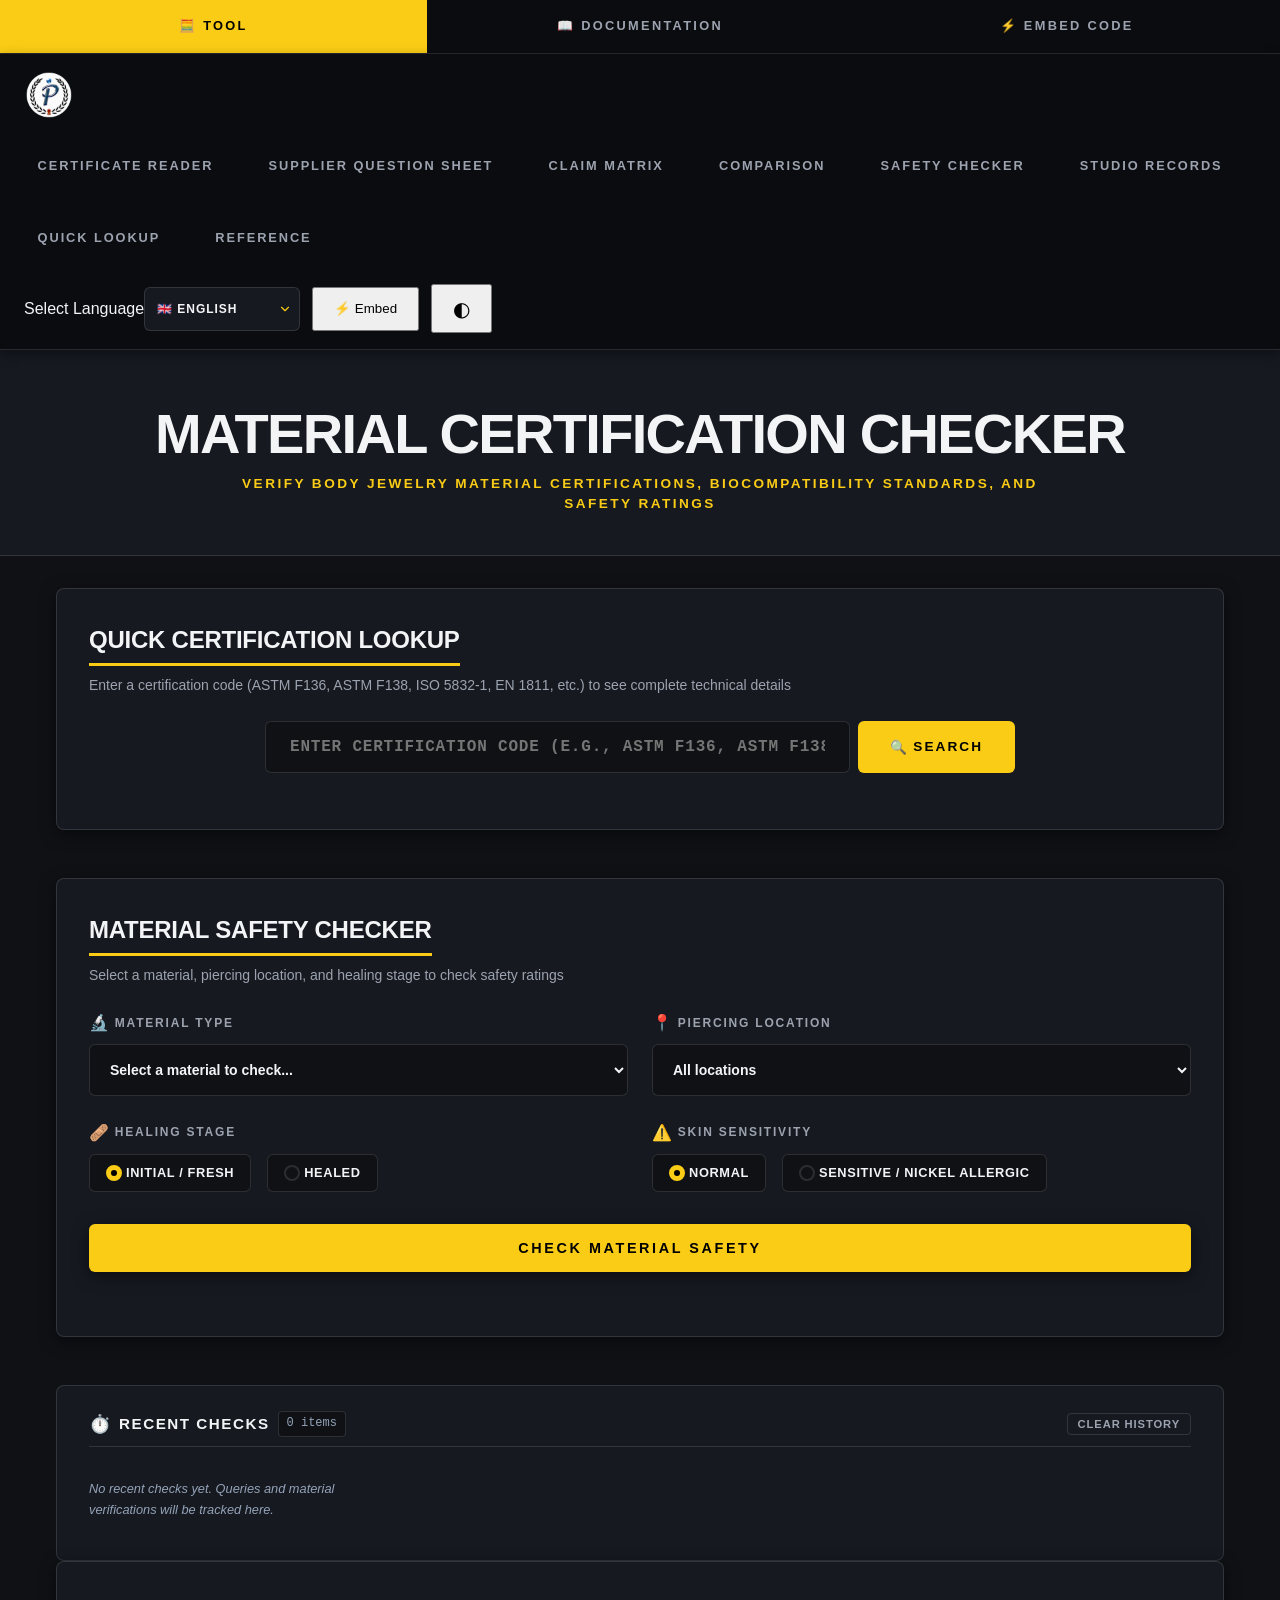
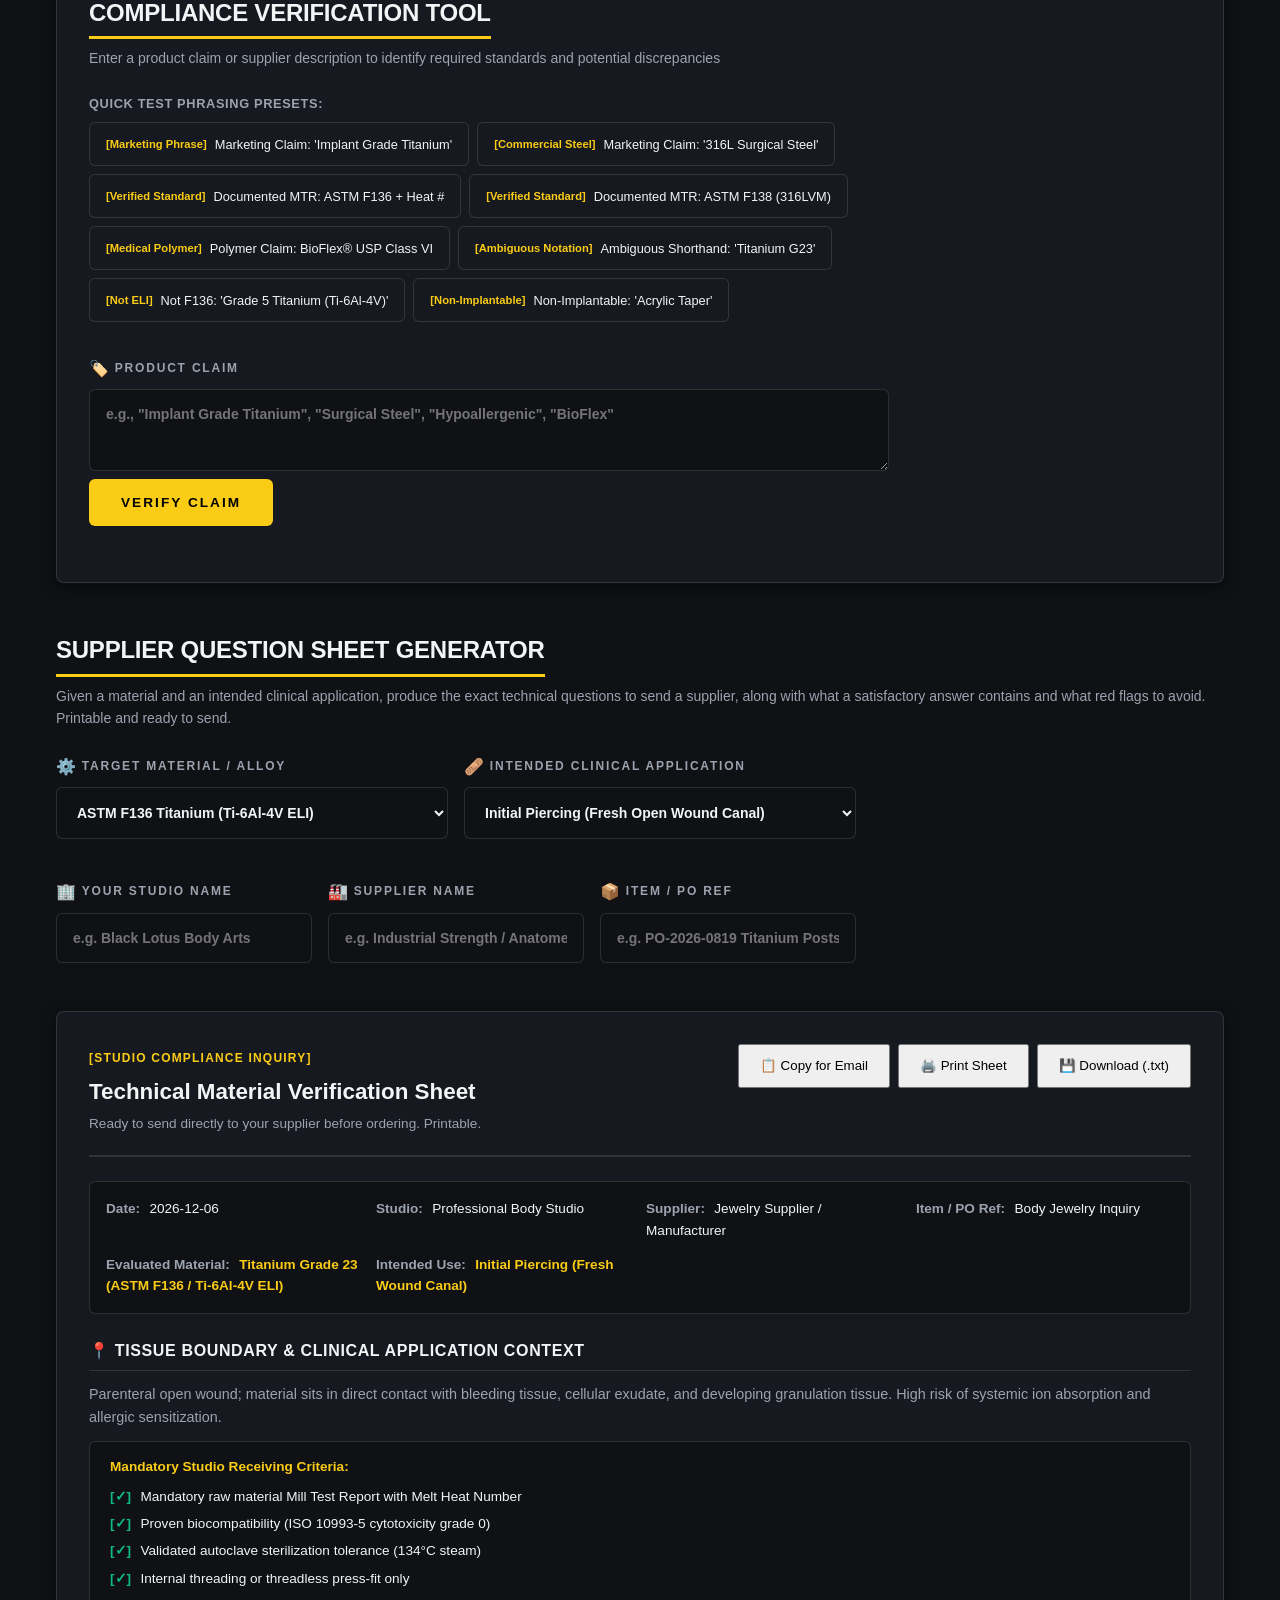
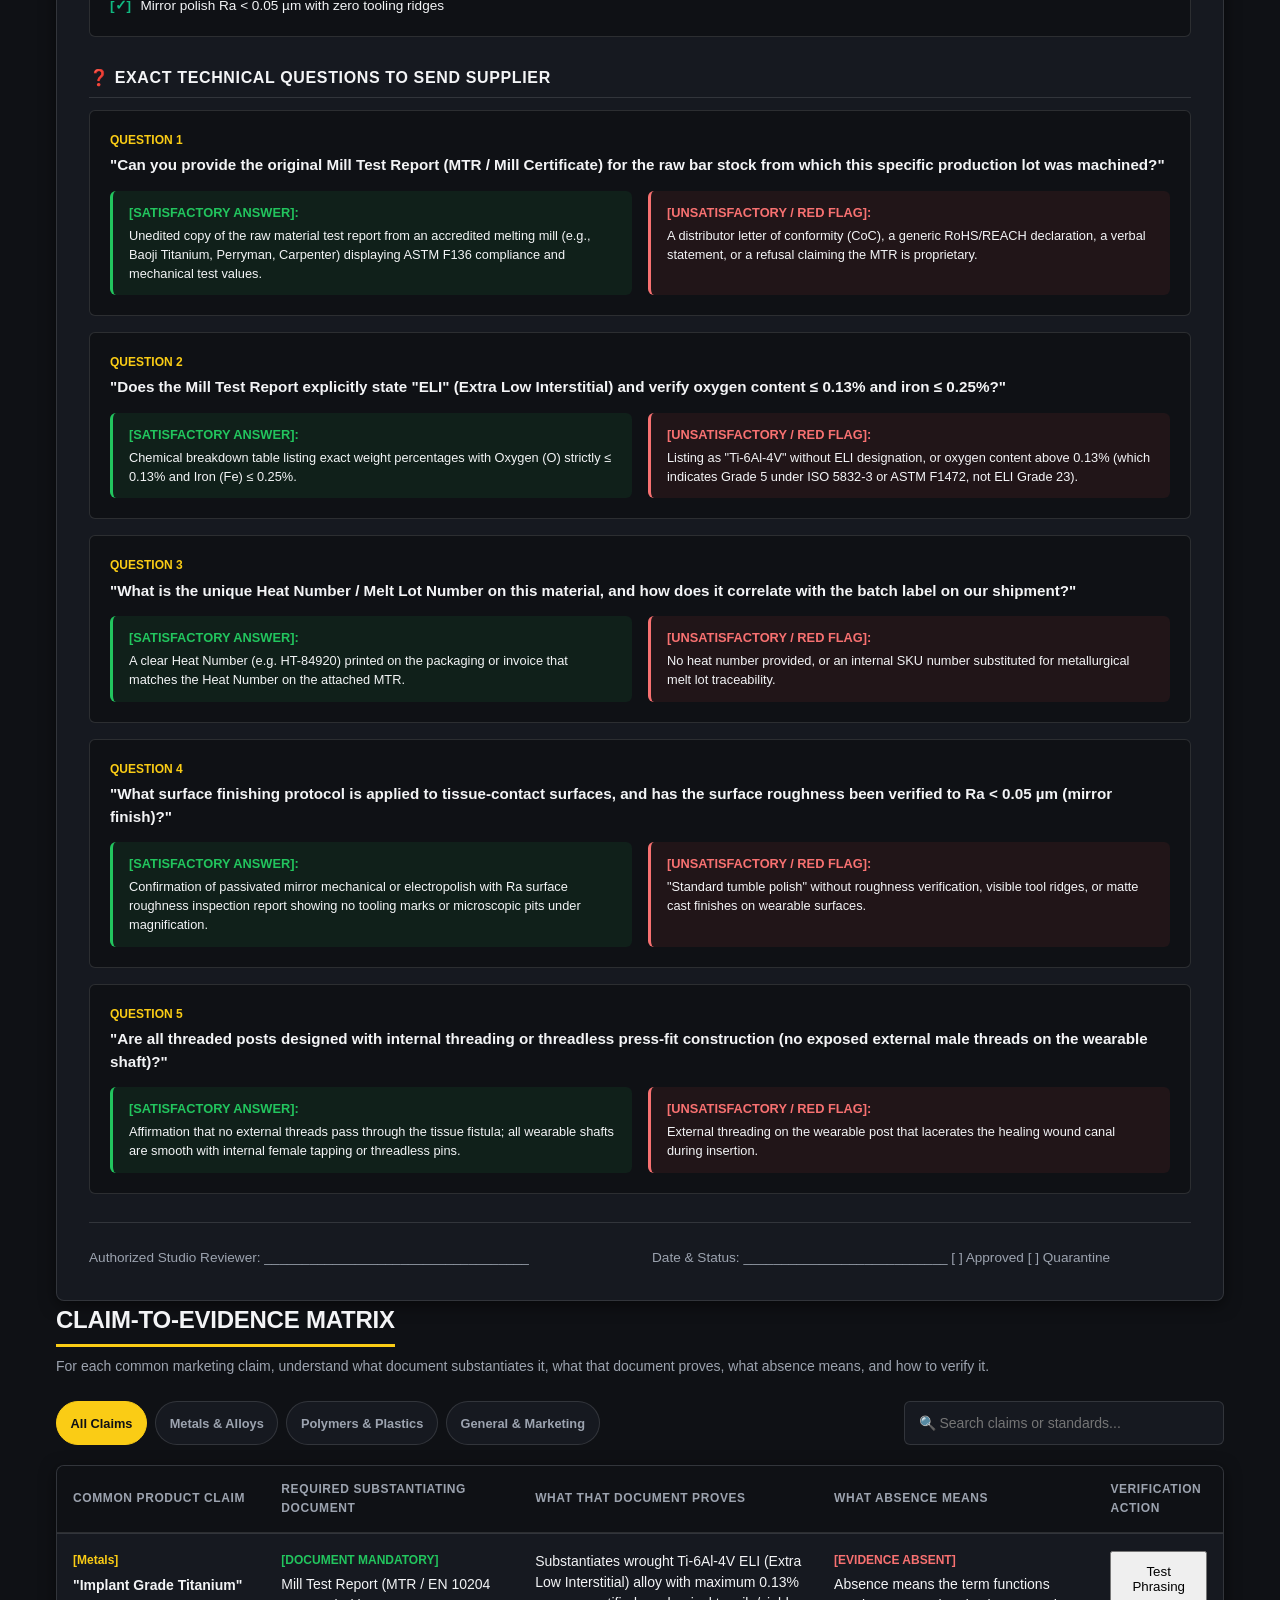
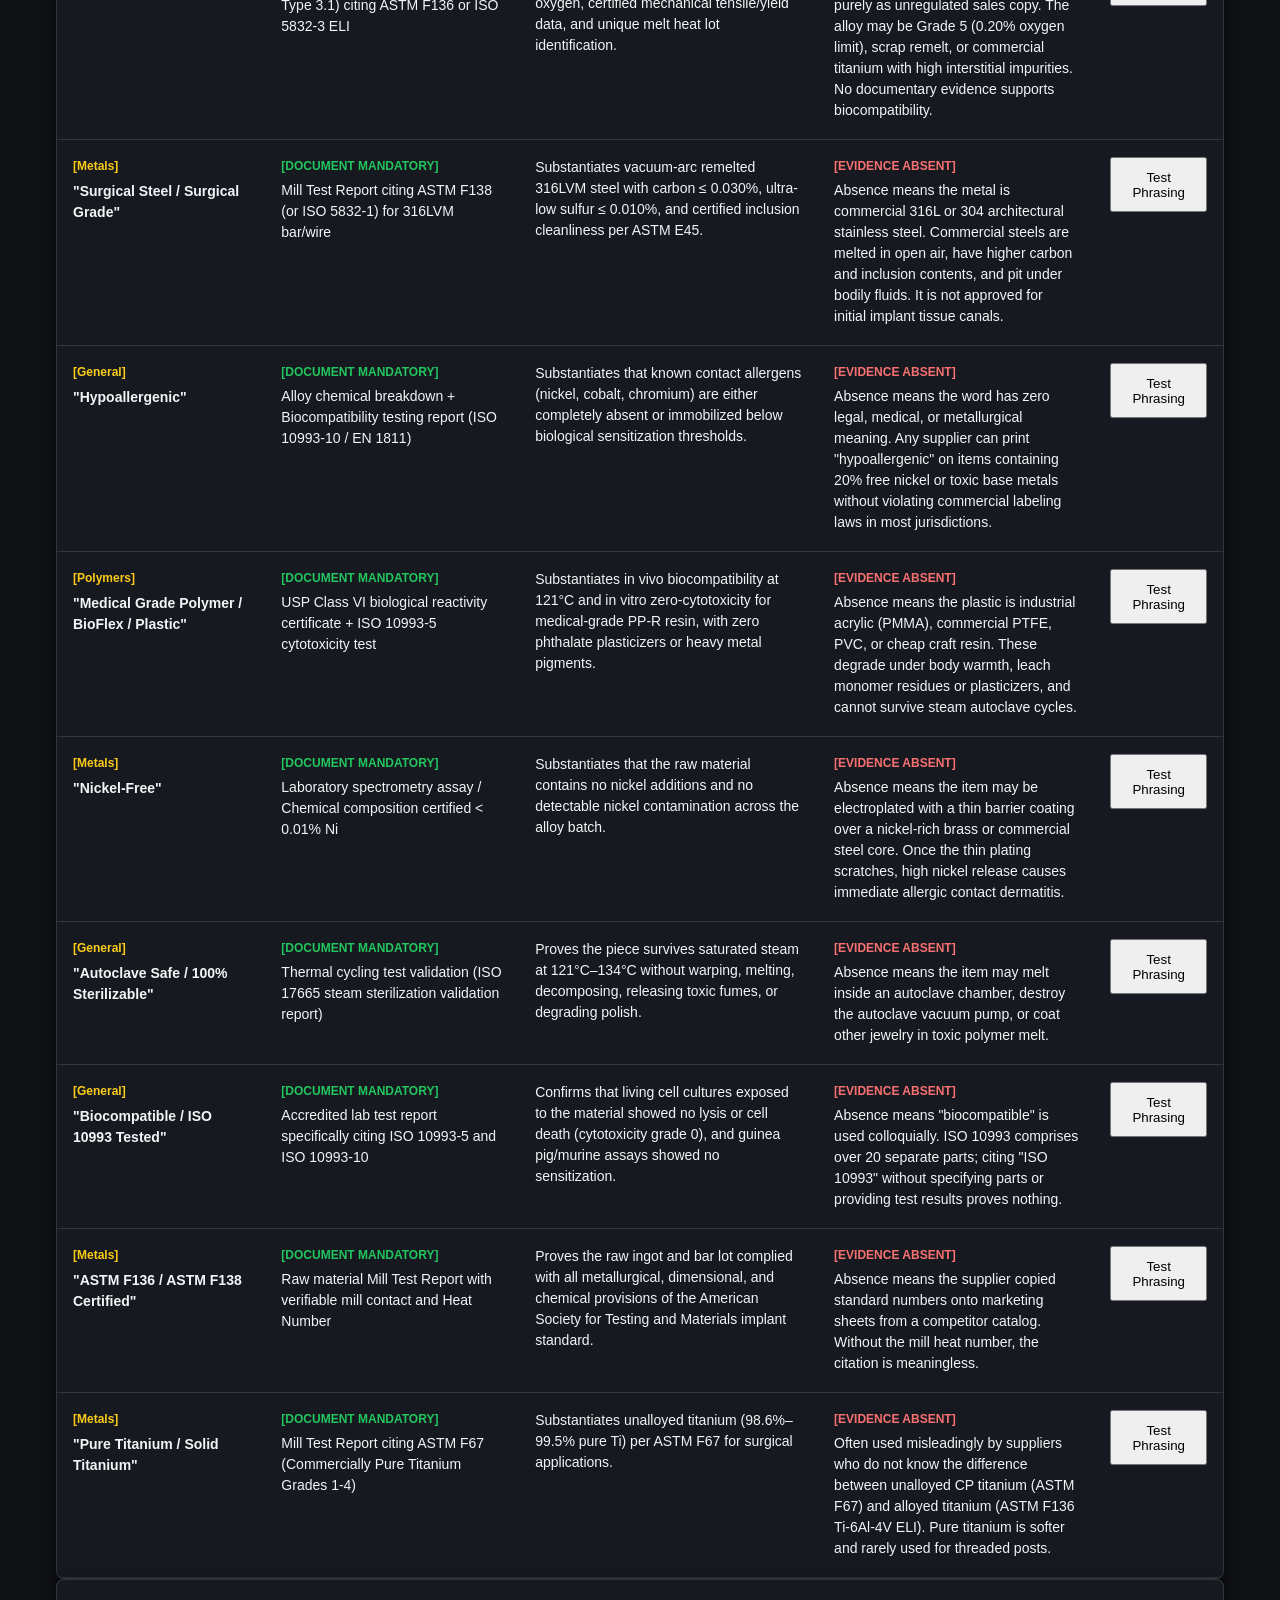
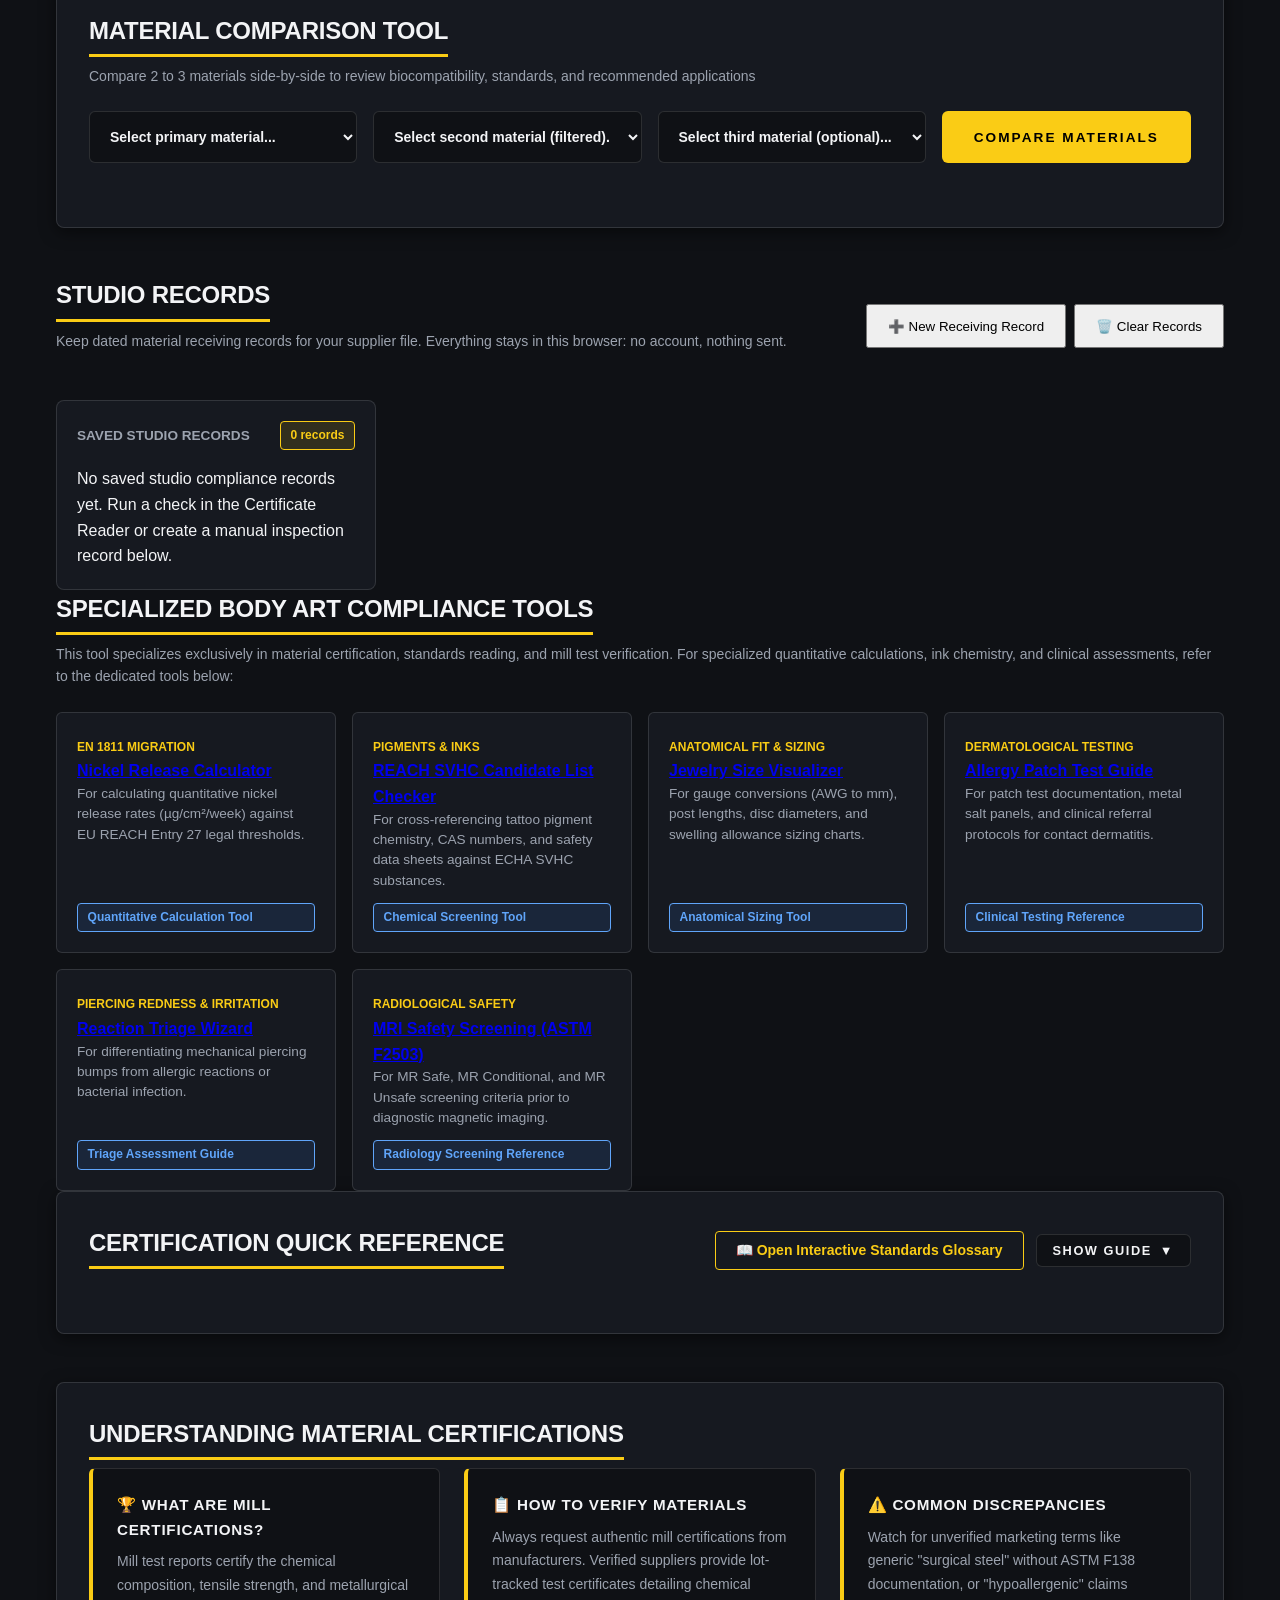
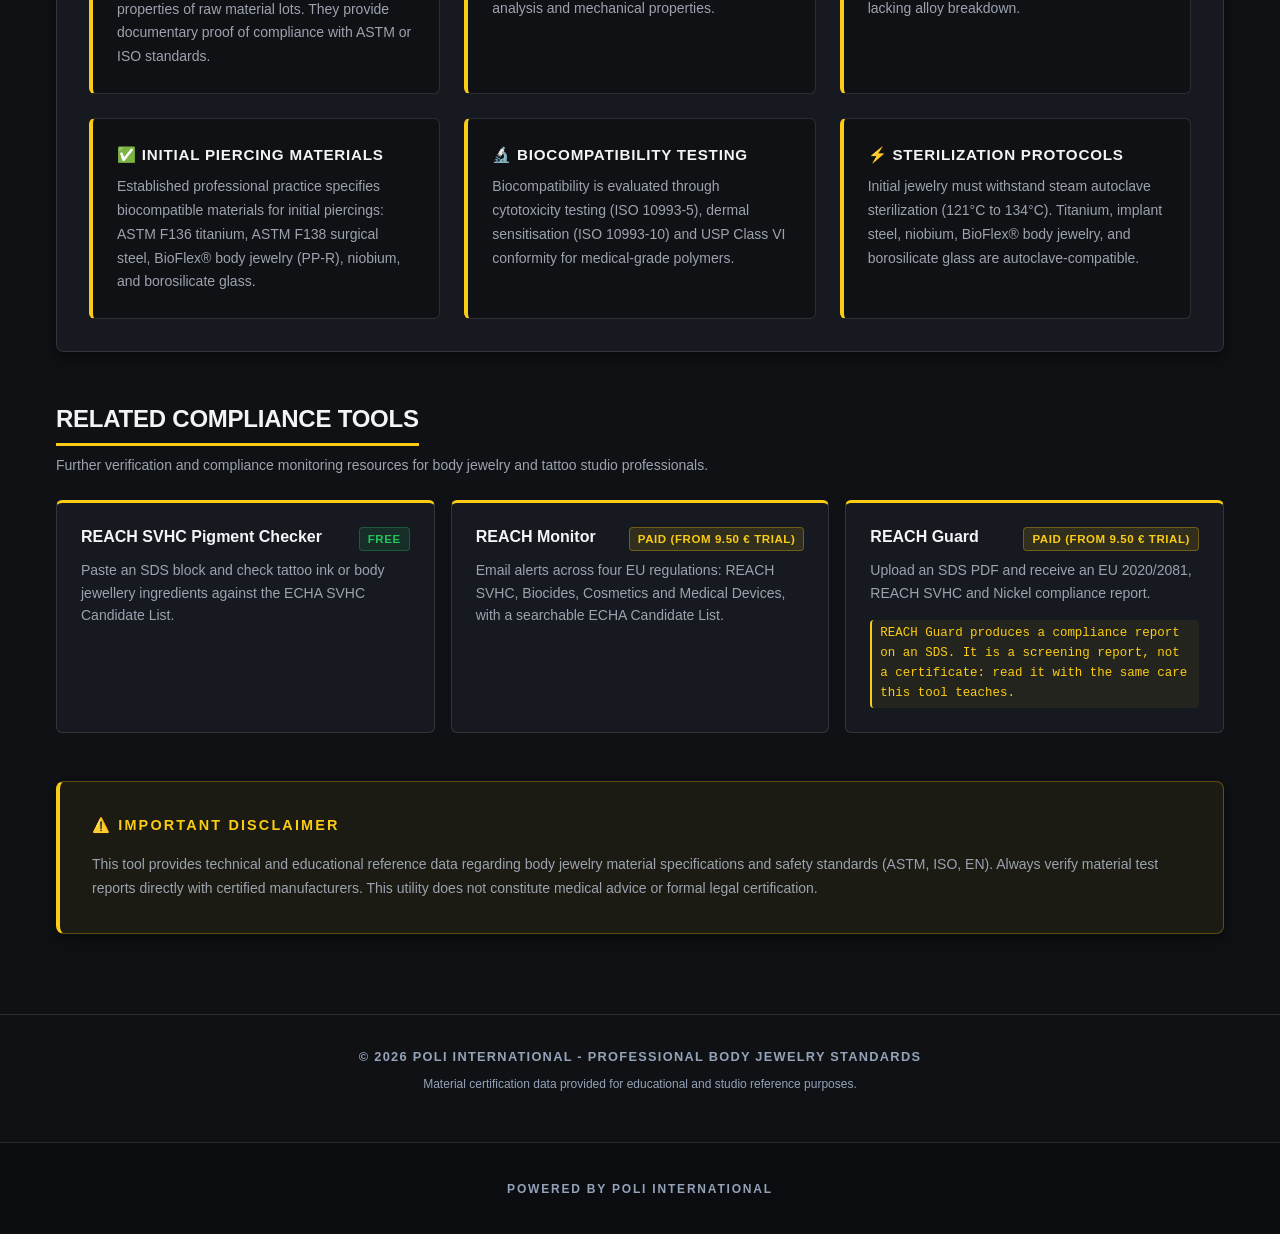
==== commit 8a55b9e5: "sync index.html from the live site The website copy of this tool moved on and the repo did not, so a" ====
--- a/index.html
+++ b/index.html
@@ -72,6 +72,7 @@
                         <option value="es">🇪🇸 Español</option>
                         <option value="pt">🇵🇹 Português</option>
                         <option value="nl">🇳🇱 Nederlands</option>
+                        <option value="th">🇹🇭 ไทย</option>
                     </select>
                 </div>
                 <button type="button" id="embedBtn" class="btn btn--secondary btn--small" title="Embed this tool" data-i18n-title="nav.embed_title" data-i18n="nav.embed_btn">⚡ Embed</button>
@@ -759,6 +760,7 @@
     <script src="./js/i18n/es.js"></script>
     <script src="./js/i18n/pt.js"></script>
     <script src="./js/i18n/nl.js"></script>
+    <script src="./js/i18n/th.js"></script>
     <script src="./js/library.js"></script>
     <script src="./js/mixer.js"></script>
     <script src="./js/reference-studio.js"></script>
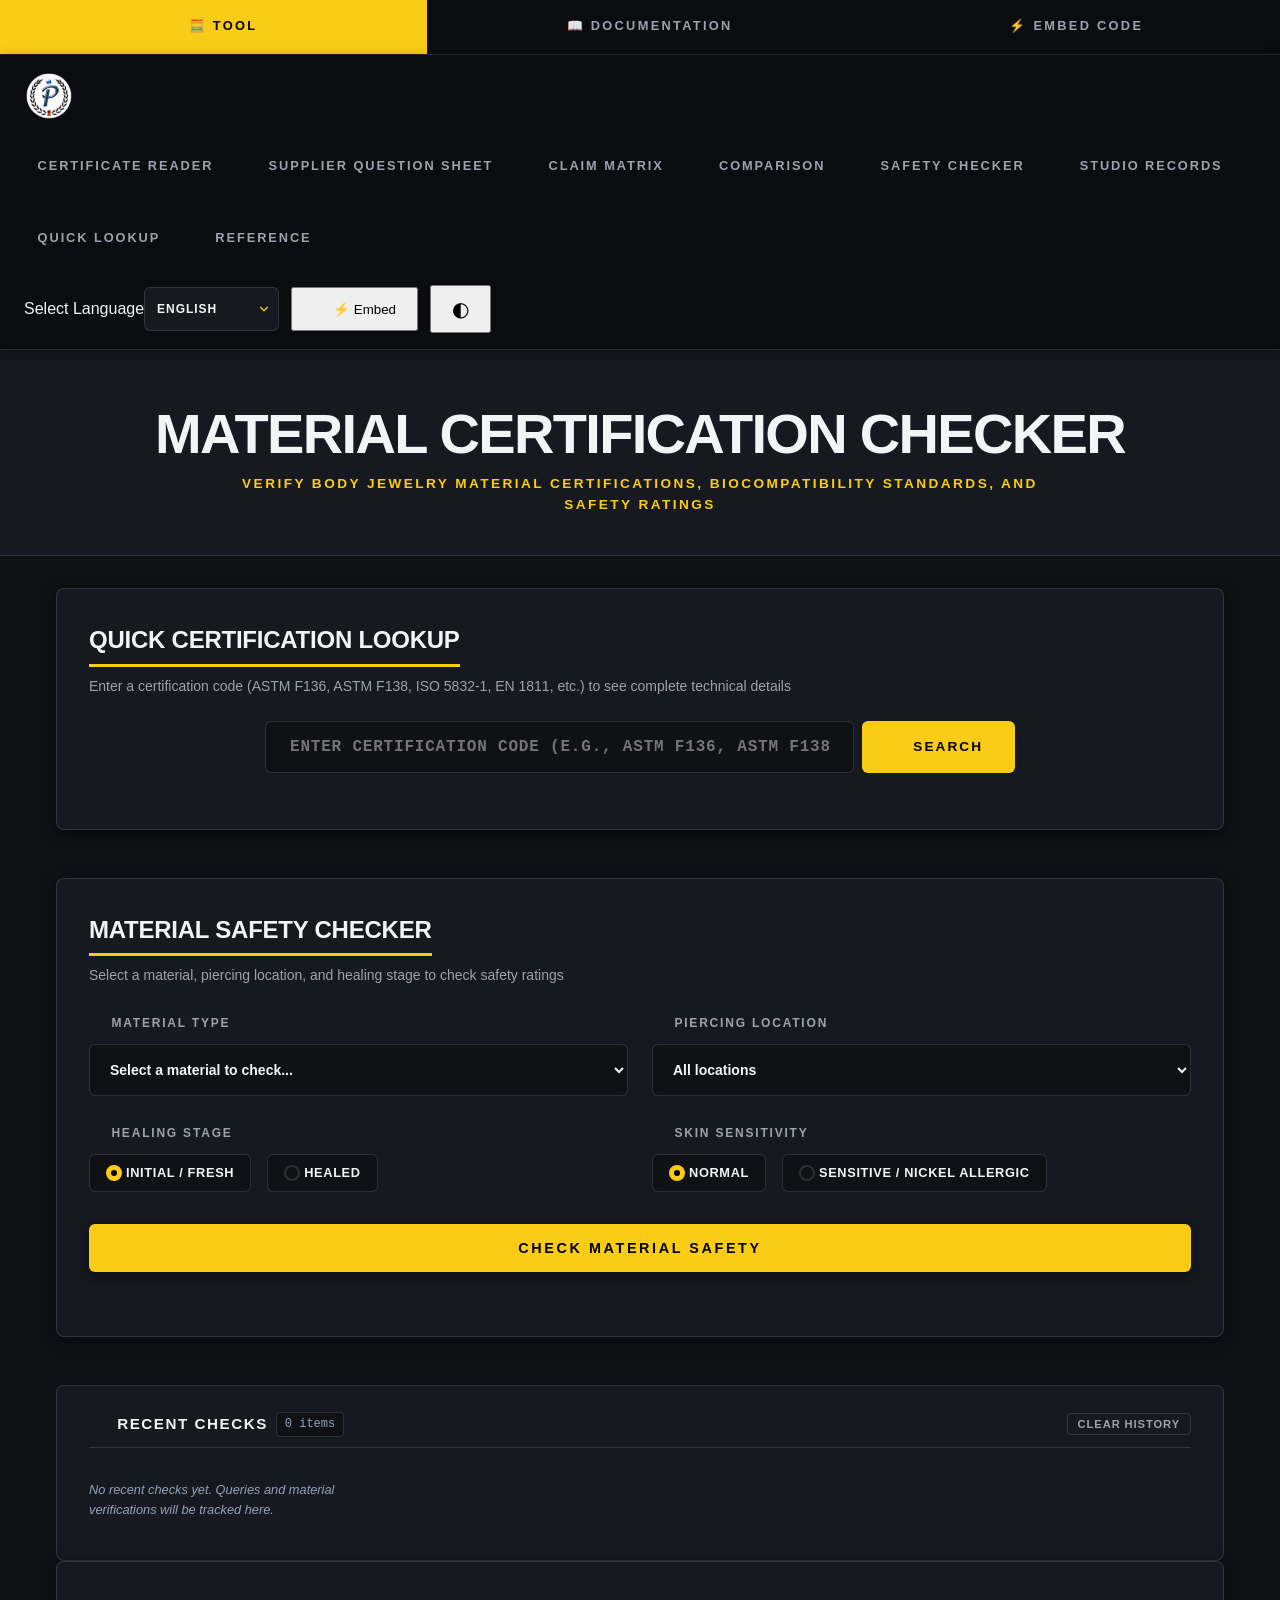
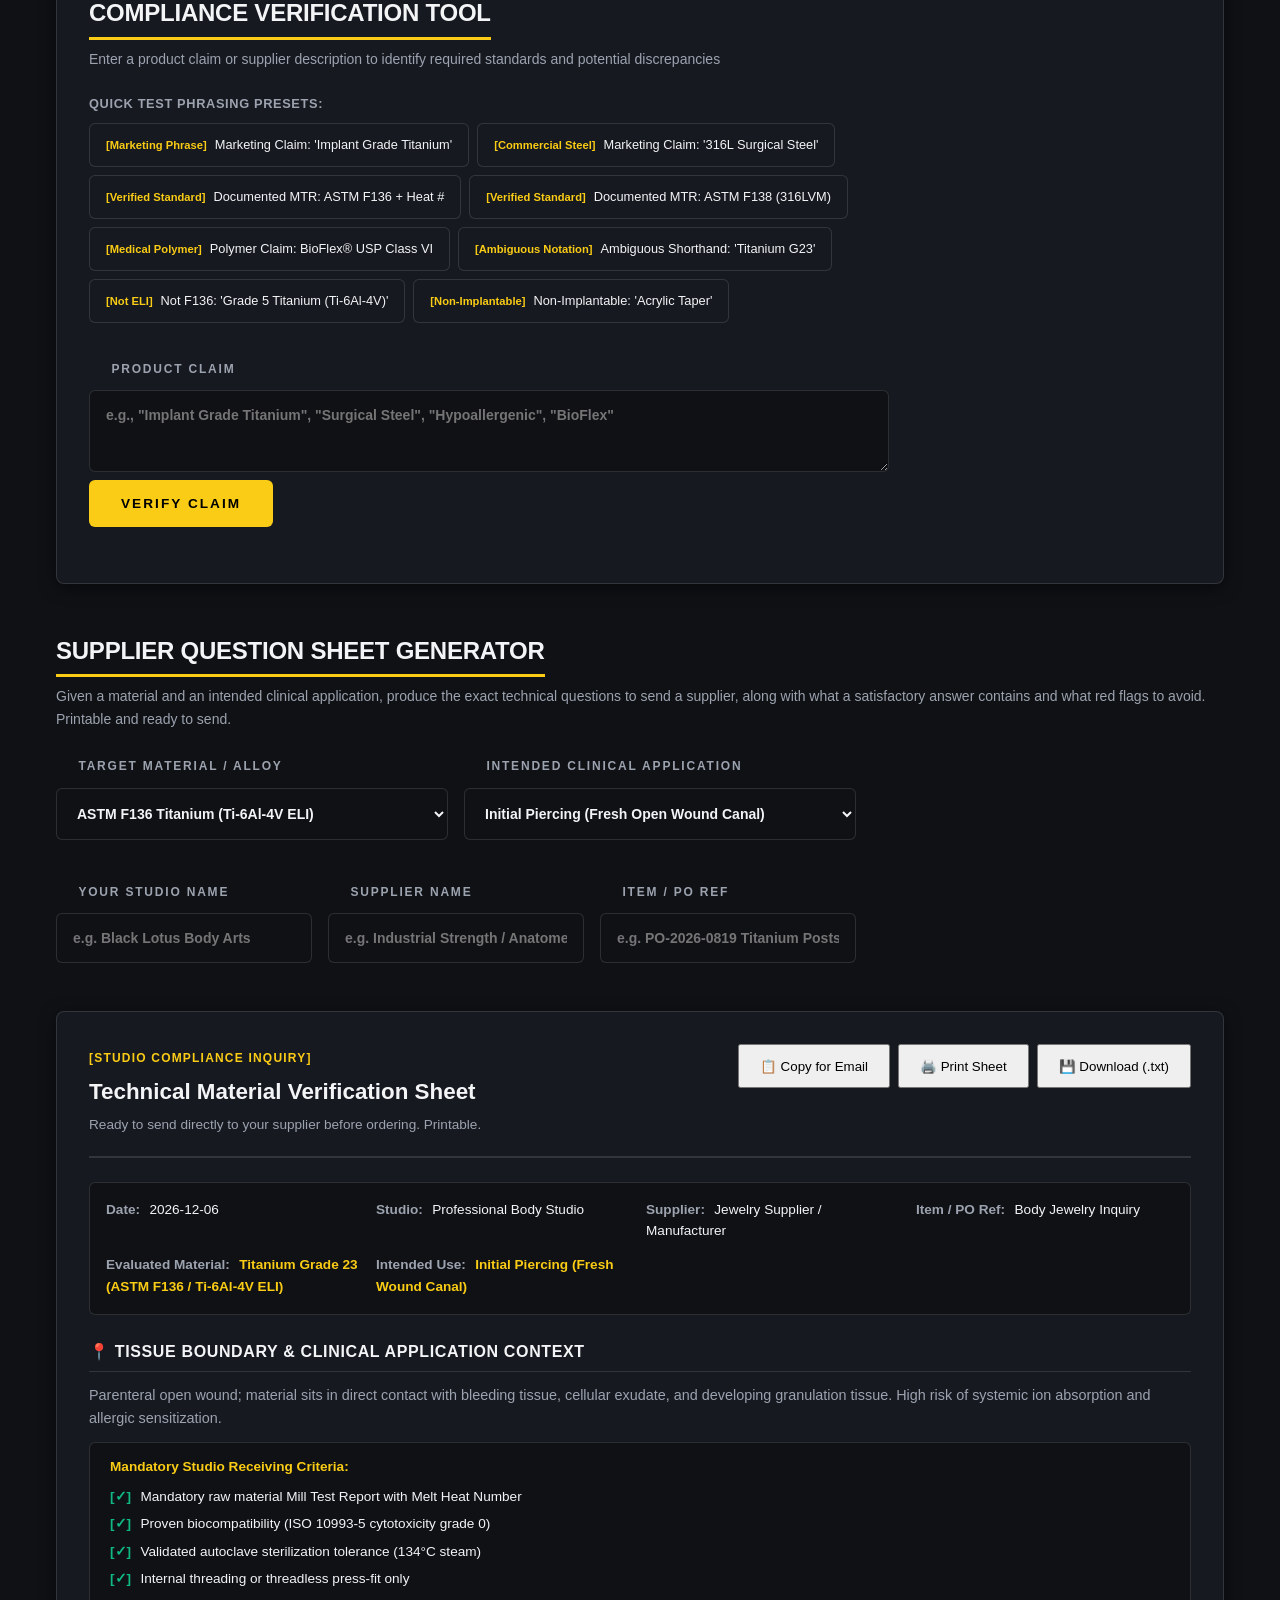
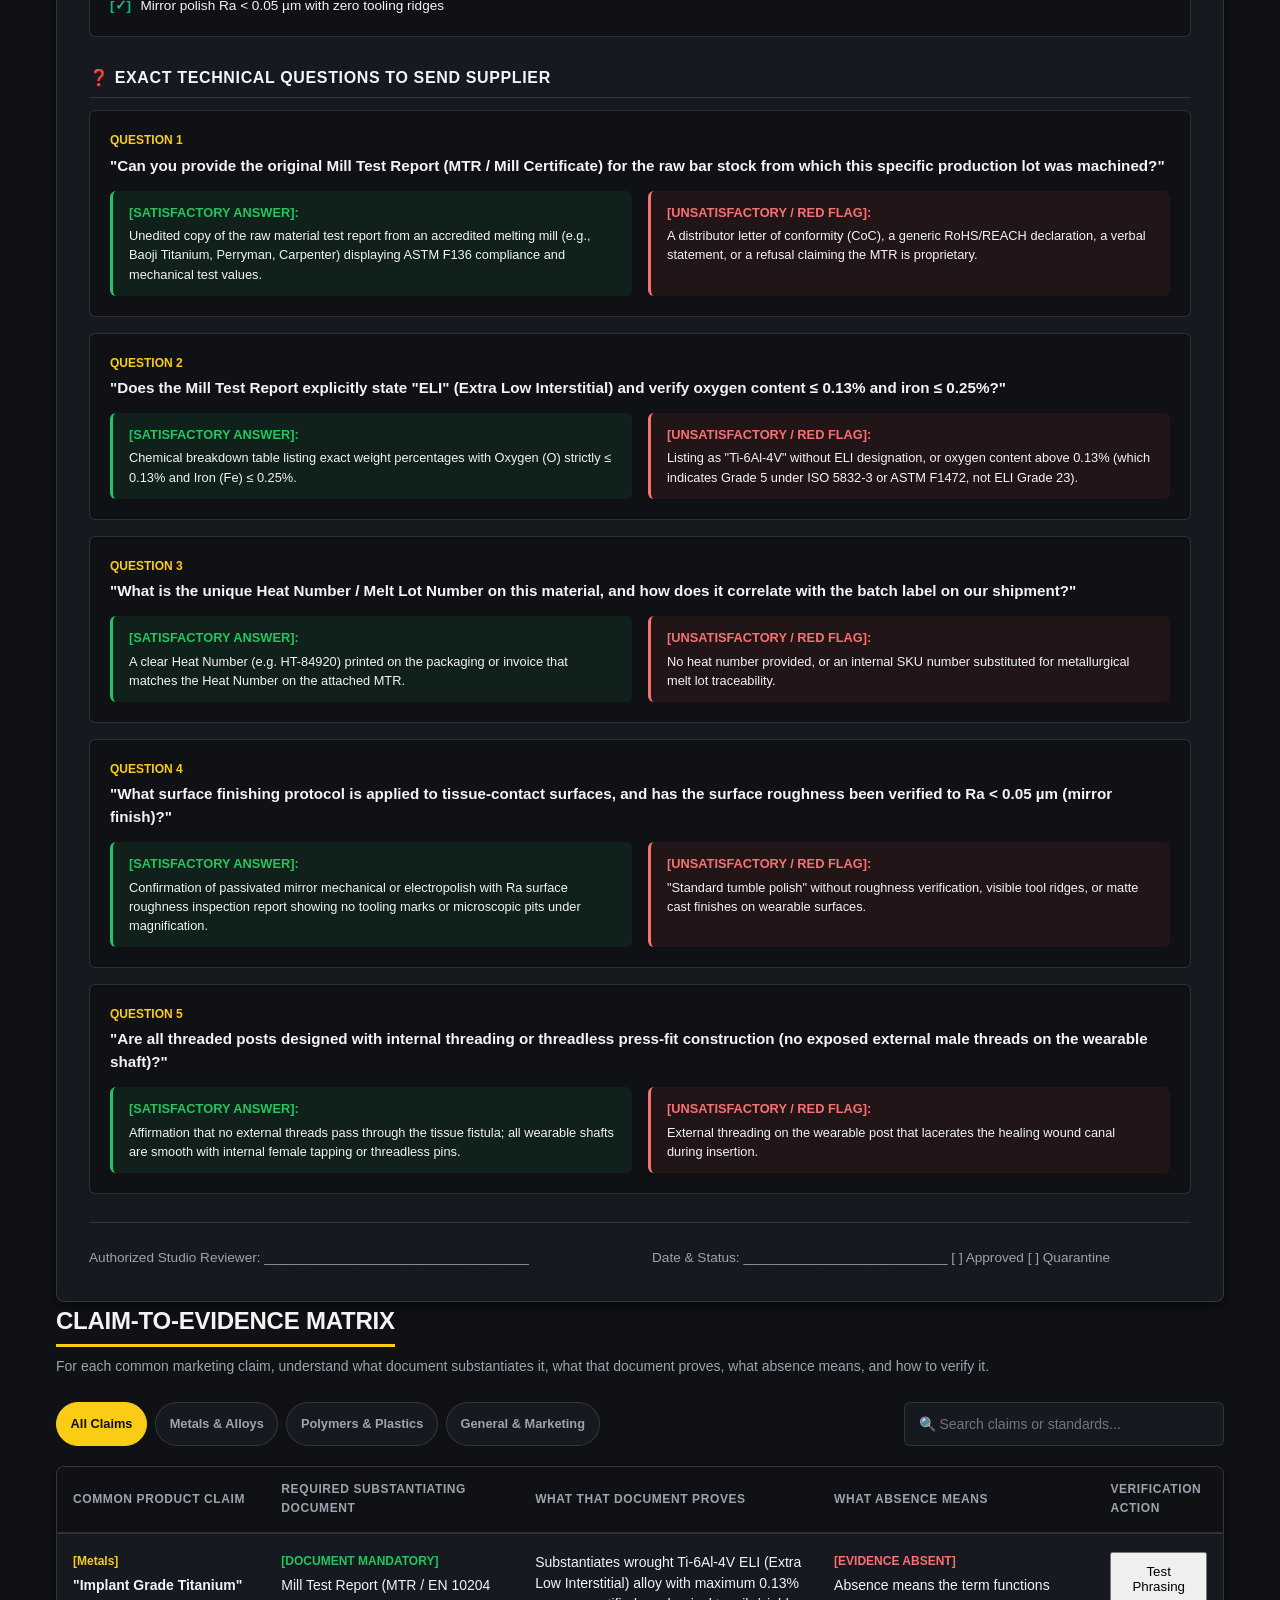
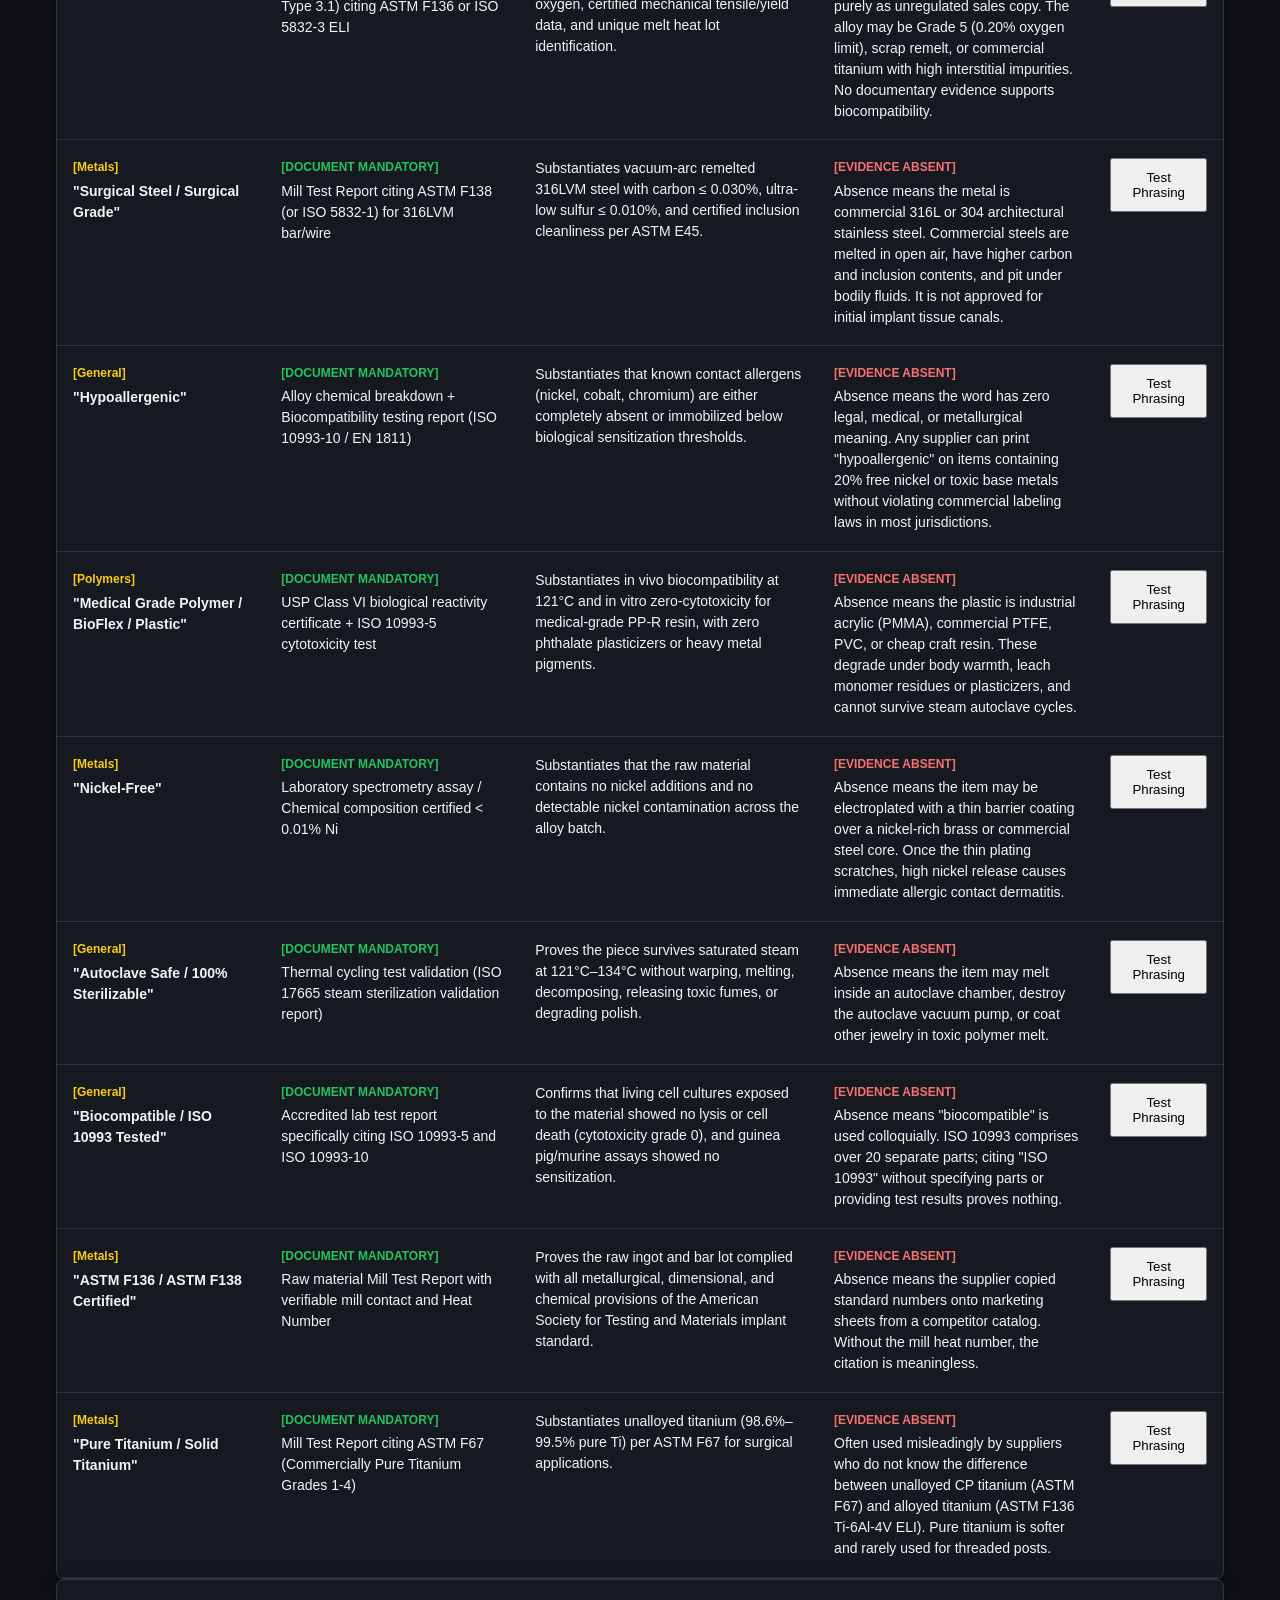
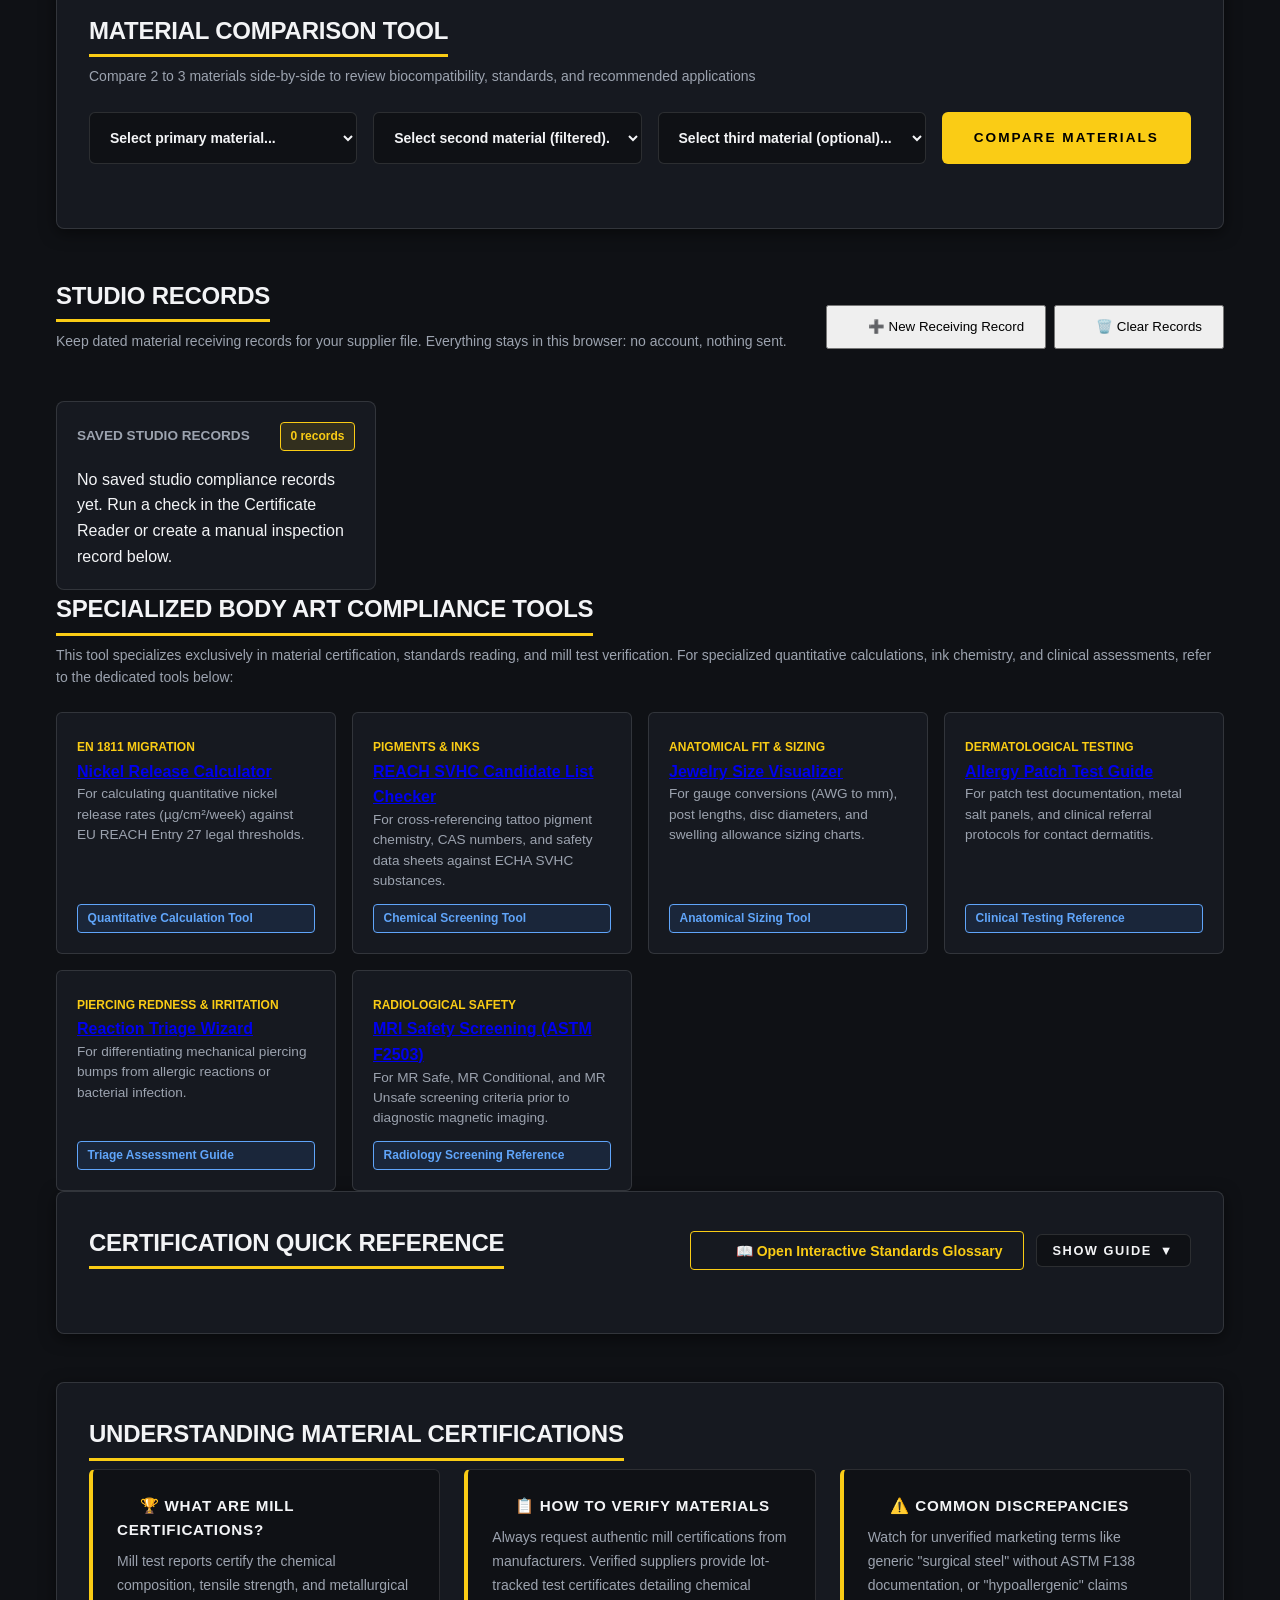
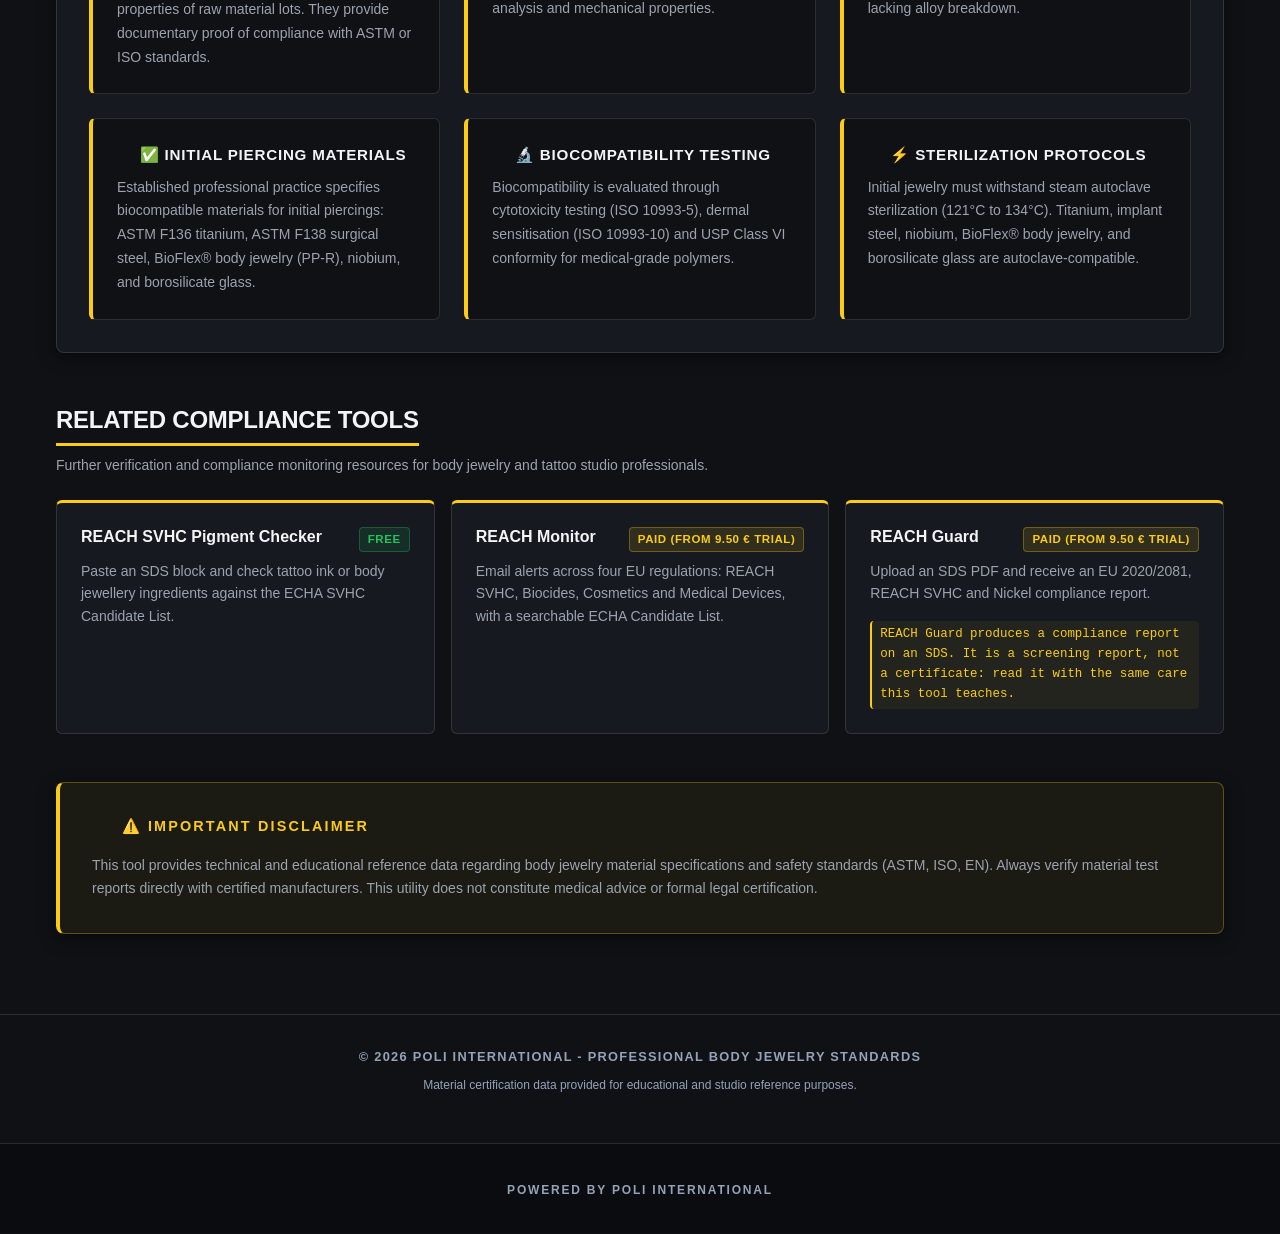
==== commit d5b351ad: "sync index.html from the live site The website copy of this tool moved on and the repo did not, so a" ====
--- a/index.html
+++ b/index.html
@@ -40,9 +40,9 @@
 <body class="dark-mode">
     <!-- Tool Tabs -->
     <nav class="tool-tabs" aria-label="Tool Navigation">
-        <button class="tool-tab active" data-tab="tool" type="button" data-i18n="tabs.tool">🧮 Tool</button>
-        <button class="tool-tab" data-tab="docs" type="button" data-i18n="tabs.docs">📖 Documentation</button>
-        <button class="tool-tab" data-tab="embed" type="button" data-i18n="tabs.embed">⚡ Embed Code</button>
+        <button class="tool-tab active" data-tab="tool" type="button"><svg class=ti-i width=1.15em height=1.15em aria-hidden=true style=vertical-align:-.18em;flex:none;margin-inline-end:.35em><use href=../shared/icons.svg#i-calc></use></svg><span data-i18n="tabs.tool" style="color:inherit">Tool</span></button>
+        <button class="tool-tab" data-tab="docs" type="button"><svg class=ti-i width=1.15em height=1.15em aria-hidden=true style=vertical-align:-.18em;flex:none;margin-inline-end:.35em><use href=../shared/icons.svg#i-book></use></svg><span data-i18n="tabs.docs" style="color:inherit">Documentation</span></button>
+        <button class="tool-tab" data-tab="embed" type="button"><svg class=ti-i width=1.15em height=1.15em aria-hidden=true style=vertical-align:-.18em;flex:none;margin-inline-end:.35em><use href=../shared/icons.svg#i-bolt></use></svg><span data-i18n="tabs.embed" style="color:inherit">Embed Code</span></button>
     </nav>
 
     <!-- Site Header -->
@@ -65,17 +65,17 @@
                 <div class="lang-switcher-wrapper">
                     <label for="languageSelect" class="sr-only" data-i18n="app.select_language">Select Language</label>
                     <select id="languageSelect" class="lang-select" aria-label="Select Language" data-i18n-aria-label="app.select_language" data-i18n-title="app.select_language" title="Select Language">
-                        <option value="en">🇬🇧 English</option>
-                        <option value="fr">🇫🇷 Français</option>
-                        <option value="it">🇮🇹 Italiano</option>
-                        <option value="de">🇩🇪 Deutsch</option>
-                        <option value="es">🇪🇸 Español</option>
-                        <option value="pt">🇵🇹 Português</option>
-                        <option value="nl">🇳🇱 Nederlands</option>
-                        <option value="th">🇹🇭 ไทย</option>
+                        <option value="en">English</option>
+                        <option value="fr">Français</option>
+                        <option value="it">Italiano</option>
+                        <option value="de">Deutsch</option>
+                        <option value="es">Español</option>
+                        <option value="pt">Português</option>
+                        <option value="nl">Nederlands</option>
+                        <option value="th">ไทย</option>
                     </select>
                 </div>
-                <button type="button" id="embedBtn" class="btn btn--secondary btn--small" title="Embed this tool" data-i18n-title="nav.embed_title" data-i18n="nav.embed_btn">⚡ Embed</button>
+                <button type="button" id="embedBtn" class="btn btn--secondary btn--small" title="Embed this tool" data-i18n-title="nav.embed_title"><svg class=ti-i width=1.15em height=1.15em aria-hidden=true style=vertical-align:-.18em;flex:none;margin-inline-end:.35em><use href=../shared/icons.svg#i-bolt></use></svg><span data-i18n="nav.embed_btn" style="color:inherit">Embed</span></button>
                 <button type="button" id="darkModeToggle" class="btn btn--secondary btn--small" title="Toggle theme" aria-label="Toggle theme" data-i18n-title="app.toggle_theme" data-i18n-aria-label="app.toggle_theme">
                     <span class="dark-mode-icon">◐</span>
                 </button>
@@ -113,7 +113,7 @@
                                 data-i18n-placeholder="quick_lookup.placeholder"
                                 data-i18n-aria-label="quick_lookup.aria_label">
                             <button type="button" id="search-button" class="cert-decoder__search-button">
-                                <span class="search-icon">🔍</span>
+                                <span class="search-icon"><svg class=ti-i width=1.15em height=1.15em aria-hidden=true style=vertical-align:-.18em;flex:none><use href=../shared/icons.svg#i-search></use></svg></span>
                                 <span class="search-text" data-i18n="quick_lookup.search_button_text">Search</span>
                             </button>
                         </div>
@@ -138,7 +138,7 @@
                             <!-- Material Type -->
                             <div class="cert-decoder__form-group">
                                 <label for="material-type" class="cert-decoder__label">
-                                    <span class="label-icon">🔬</span>
+                                    <span class="label-icon"><svg class=ti-i width=1.15em height=1.15em aria-hidden=true style=vertical-align:-.18em;flex:none><use href=../shared/icons.svg#i-flask></use></svg></span>
                                     <span data-i18n="safety_checker.material_type_label">Material Type</span>
                                 </label>
                                 <select id="material-type" class="cert-decoder__select" required>
@@ -173,7 +173,7 @@
                             <!-- Piercing Location -->
                             <div class="cert-decoder__form-group">
                                 <label for="piercing-location" class="cert-decoder__label">
-                                    <span class="label-icon">📍</span>
+                                    <span class="label-icon"><svg class=ti-i width=1.15em height=1.15em aria-hidden=true style=vertical-align:-.18em;flex:none><use href=../shared/icons.svg#i-pin></use></svg></span>
                                     <span data-i18n="safety_checker.location_label">Piercing Location</span>
                                 </label>
                                 <select id="piercing-location" class="cert-decoder__select">
@@ -192,7 +192,7 @@
                             <!-- Healing Stage -->
                             <div class="cert-decoder__form-group">
                                 <label class="cert-decoder__label">
-                                    <span class="label-icon">🩹</span>
+                                    <span class="label-icon"><svg class=ti-i width=1.15em height=1.15em aria-hidden=true style=vertical-align:-.18em;flex:none><use href=../shared/icons.svg#i-bandage></use></svg></span>
                                     <span data-i18n="safety_checker.healing_label">Healing Stage</span>
                                 </label>
                                 <div class="cert-decoder__radio-group">
@@ -210,7 +210,7 @@
                             <!-- Sensitivity -->
                             <div class="cert-decoder__form-group">
                                 <label class="cert-decoder__label">
-                                    <span class="label-icon">⚠️</span>
+                                    <span class="label-icon"><svg class=ti-i width=1.15em height=1.15em aria-hidden=true style=vertical-align:-.18em;flex:none><use href=../shared/icons.svg#i-warn></use></svg></span>
                                     <span data-i18n="safety_checker.sensitivity_label">Skin Sensitivity</span>
                                 </label>
                                 <div class="cert-decoder__radio-group">
@@ -242,7 +242,7 @@
                 <section id="recent-checks" class="cert-decoder__recent-checks">
                     <div class="cert-decoder__recent-header">
                         <div class="cert-decoder__recent-title-group">
-                            <span class="cert-decoder__recent-icon" aria-hidden="true">⏱️</span>
+                            <span class="cert-decoder__recent-icon" aria-hidden="true"><svg class=ti-i width=1.15em height=1.15em aria-hidden=true style=vertical-align:-.18em;flex:none><use href=../shared/icons.svg#i-clock></use></svg></span>
                             <h2 class="cert-decoder__recent-title" data-i18n="recent_checks.title">Recent Checks</h2>
                             <span class="cert-decoder__recent-count" id="recent-count" data-i18n="recent_checks.zero_items">0 items</span>
                         </div>
@@ -273,7 +273,7 @@
 
                         <div class="cert-decoder__input-group" style="align-items: flex-start;">
                             <label for="product-claim" class="cert-decoder__label" style="padding-top: 0.6rem;">
-                                <span class="label-icon">🏷️</span>
+                                <span class="label-icon"><svg class=ti-i width=1.15em height=1.15em aria-hidden=true style=vertical-align:-.18em;flex:none><use href=../shared/icons.svg#i-tag></use></svg></span>
                                 <span data-i18n="compliance.label">Supplier Phrasing / Label Text</span>
                             </label>
                             <textarea
@@ -307,7 +307,7 @@
                         <div style="display: grid; grid-template-columns: repeat(auto-fit, minmax(260px, 1fr)); gap: 1rem;">
                             <div class="cert-decoder__input-group" style="flex-direction: column; align-items: flex-start;">
                                 <label for="supplier-mat-select" class="cert-decoder__label">
-                                    <span class="label-icon">⚙️</span>
+                                    <span class="label-icon"><svg class=ti-i width=1.15em height=1.15em aria-hidden=true style=vertical-align:-.18em;flex:none><use href=../shared/icons.svg#i-gear></use></svg></span>
                                     <span data-i18n="supplier_questions.material_label">Target Material / Alloy</span>
                                 </label>
                                 <select id="supplier-mat-select" class="cert-decoder__compare-select" style="width: 100%;">
@@ -323,7 +323,7 @@
 
                             <div class="cert-decoder__input-group" style="flex-direction: column; align-items: flex-start;">
                                 <label for="supplier-use-select" class="cert-decoder__label">
-                                    <span class="label-icon">🩹</span>
+                                    <span class="label-icon"><svg class=ti-i width=1.15em height=1.15em aria-hidden=true style=vertical-align:-.18em;flex:none><use href=../shared/icons.svg#i-bandage></use></svg></span>
                                     <span data-i18n="supplier_questions.application_label">Intended Clinical Application</span>
                                 </label>
                                 <select id="supplier-use-select" class="cert-decoder__compare-select" style="width: 100%;">
@@ -339,21 +339,21 @@
                         <div style="display: grid; grid-template-columns: repeat(auto-fit, minmax(200px, 1fr)); gap: 1rem; margin-top: 1rem;">
                             <div class="cert-decoder__input-group" style="flex-direction: column; align-items: flex-start;">
                                 <label for="supplier-studio-input" class="cert-decoder__label">
-                                    <span class="label-icon">🏢</span>
+                                    <span class="label-icon"><svg class=ti-i width=1.15em height=1.15em aria-hidden=true style=vertical-align:-.18em;flex:none><use href=../shared/icons.svg#i-building></use></svg></span>
                                     <span data-i18n="supplier_questions.studio_label">Your Studio Name</span>
                                 </label>
                                 <input type="text" id="supplier-studio-input" class="cert-decoder__text-input" placeholder="e.g. Black Lotus Body Arts" data-i18n-placeholder="supplier_questions.studio_placeholder" style="width: 100%;">
                             </div>
                             <div class="cert-decoder__input-group" style="flex-direction: column; align-items: flex-start;">
                                 <label for="supplier-supplier-input" class="cert-decoder__label">
-                                    <span class="label-icon">🏭</span>
+                                    <span class="label-icon"><svg class=ti-i width=1.15em height=1.15em aria-hidden=true style=vertical-align:-.18em;flex:none><use href=../shared/icons.svg#i-building></use></svg></span>
                                     <span data-i18n="supplier_questions.supplier_label">Supplier Name</span>
                                 </label>
                                 <input type="text" id="supplier-supplier-input" class="cert-decoder__text-input" placeholder="e.g. Industrial Strength / Anatometal" data-i18n-placeholder="supplier_questions.supplier_placeholder" style="width: 100%;">
                             </div>
                             <div class="cert-decoder__input-group" style="flex-direction: column; align-items: flex-start;">
                                 <label for="supplier-item-input" class="cert-decoder__label">
-                                    <span class="label-icon">📦</span>
+                                    <span class="label-icon"><svg class=ti-i width=1.15em height=1.15em aria-hidden=true style=vertical-align:-.18em;flex:none><use href=../shared/icons.svg#i-box></use></svg></span>
                                     <span data-i18n="supplier_questions.item_label">Item / PO Ref</span>
                                 </label>
                                 <input type="text" id="supplier-item-input" class="cert-decoder__text-input" placeholder="e.g. PO-2026-0819 Titanium Posts" data-i18n-placeholder="supplier_questions.item_placeholder" style="width: 100%;">
@@ -380,7 +380,7 @@
                             <button type="button" class="claim-matrix__filter-pill" data-category="Polymers" data-i18n="claim_matrix.filter_polymers">Polymers & Plastics</button>
                             <button type="button" class="claim-matrix__filter-pill" data-category="General" data-i18n="claim_matrix.filter_general">General & Marketing</button>
                         </div>
-                        <input type="search" id="claim-matrix-search" class="claim-matrix__search-input" placeholder="🔍 Search claims or standards..." data-i18n-placeholder="claim_matrix.search_placeholder" aria-label="Search claim matrix">
+                        <input type="search" id="claim-matrix-search" class="claim-matrix__search-input" placeholder="Search claims or standards..." data-i18n-placeholder="claim_matrix.search_placeholder" aria-label="Search claim matrix">
                     </div>
 
                     <div id="claim-matrix-table-container">
@@ -429,11 +429,11 @@
                             </p>
                         </div>
                         <div class="no-print" style="display: flex; gap: 0.5rem; align-items: center; flex-wrap: wrap;">
-                            <button type="button" class="btn btn--secondary btn--small" id="create-manual-record-btn" data-i18n="studio_record.btn_new_inspection">
-                                ➕ New Manual Inspection
+                            <button type="button" class="btn btn--secondary btn--small" id="create-manual-record-btn">
+                                <svg class=ti-i width=1.15em height=1.15em aria-hidden=true style=vertical-align:-.18em;flex:none;margin-inline-end:.35em><use href=../shared/icons.svg#i-plus></use></svg><span data-i18n="studio_record.btn_new_inspection" style="color:inherit">New Manual Inspection</span>
                             </button>
-                            <button type="button" class="btn btn--secondary btn--small" id="clear-records-btn" data-i18n="studio_record.btn_clear_records">
-                                🗑️ Clear Records
+                            <button type="button" class="btn btn--secondary btn--small" id="clear-records-btn">
+                                <svg class=ti-i width=1.15em height=1.15em aria-hidden=true style=vertical-align:-.18em;flex:none;margin-inline-end:.35em><use href=../shared/icons.svg#i-trash></use></svg><span data-i18n="studio_record.btn_clear_records" style="color:inherit">Clear Records</span>
                             </button>
                         </div>
                     </div>
@@ -525,8 +525,8 @@
                     <div class="cert-decoder__reference-header">
                         <h2 class="cert-decoder__section-title" data-i18n="reference.title">Certification Quick Reference</h2>
                         <div style="display: flex; align-items: center; gap: 0.75rem; flex-wrap: wrap;">
-                            <button type="button" id="open-glossary-modal-btn" class="cert-glossary-trigger-btn" onclick="if(window.openGlossaryModal) window.openGlossaryModal();" data-i18n="glossary_overlay.trigger_button">
-                                📖 Interactive Glossary
+                            <button type="button" id="open-glossary-modal-btn" class="cert-glossary-trigger-btn" onclick="if(window.openGlossaryModal) window.openGlossaryModal();">
+                                <svg class=ti-i width=1.15em height=1.15em aria-hidden=true style=vertical-align:-.18em;flex:none;margin-inline-end:.35em><use href=../shared/icons.svg#i-book></use></svg><span data-i18n="glossary_overlay.trigger_button" style="color:inherit">Interactive Glossary</span>
                             </button>
                             <button type="button" id="toggle-reference" class="cert-decoder__toggle-button">
                                 <span id="toggle-text" data-i18n="reference.show_guide">Show Guide</span>
@@ -579,7 +579,7 @@
 
                     <div class="cert-decoder__edu-grid">
                         <div class="cert-decoder__edu-card">
-                            <h3 class="cert-decoder__edu-title" data-i18n="education.card_mill_title">🏆 What Are Mill Certifications?</h3>
+                            <h3 class="cert-decoder__edu-title"><svg class=ti-i width=1.15em height=1.15em aria-hidden=true style=vertical-align:-.18em;flex:none;margin-inline-end:.35em><use href=../shared/icons.svg#i-star></use></svg><span data-i18n="education.card_mill_title" style="color:inherit">What Are Mill Certifications?</span></h3>
                             <p class="cert-decoder__edu-text" data-i18n="education.card_mill_text">
                                 Mill test reports certify the chemical composition, tensile strength, and metallurgical properties
                                 of raw material lots. They provide documentary proof of compliance with ASTM or ISO standards.
@@ -587,7 +587,7 @@
                         </div>
 
                         <div class="cert-decoder__edu-card">
-                            <h3 class="cert-decoder__edu-title" data-i18n="education.card_verify_title">📋 How to Verify Materials</h3>
+                            <h3 class="cert-decoder__edu-title"><svg class=ti-i width=1.15em height=1.15em aria-hidden=true style=vertical-align:-.18em;flex:none;margin-inline-end:.35em><use href=../shared/icons.svg#i-clipboard></use></svg><span data-i18n="education.card_verify_title" style="color:inherit">How to Verify Materials</span></h3>
                             <p class="cert-decoder__edu-text" data-i18n="education.card_verify_text">
                                 Always request authentic mill certifications from manufacturers. Verified suppliers provide lot-tracked
                                 test certificates detailing chemical analysis and mechanical properties.
@@ -595,7 +595,7 @@
                         </div>
 
                         <div class="cert-decoder__edu-card">
-                            <h3 class="cert-decoder__edu-title" data-i18n="education.card_discrepancies_title">⚠️ Common Discrepancies</h3>
+                            <h3 class="cert-decoder__edu-title"><svg class=ti-i width=1.15em height=1.15em aria-hidden=true style=vertical-align:-.18em;flex:none;margin-inline-end:.35em><use href=../shared/icons.svg#i-warn></use></svg><span data-i18n="education.card_discrepancies_title" style="color:inherit">Common Discrepancies</span></h3>
                             <p class="cert-decoder__edu-text" data-i18n="education.card_discrepancies_text">
                                 Watch for unverified marketing terms like generic "surgical steel" without ASTM F138 documentation,
                                 or "hypoallergenic" claims lacking alloy breakdown.
@@ -603,7 +603,7 @@
                         </div>
 
                         <div class="cert-decoder__edu-card">
-                            <h3 class="cert-decoder__edu-title" data-i18n="education.card_initial_title">✅ Initial Piercing Materials</h3>
+                            <h3 class="cert-decoder__edu-title"><svg class=ti-i width=1.15em height=1.15em aria-hidden=true style=vertical-align:-.18em;flex:none;margin-inline-end:.35em><use href=../shared/icons.svg#i-check></use></svg><span data-i18n="education.card_initial_title" style="color:inherit">Initial Piercing Materials</span></h3>
                             <p class="cert-decoder__edu-text" data-i18n-html="education.card_initial_text">
                                 Established professional practice specifies biocompatible materials for initial piercings:
                                 ASTM F136 titanium, ASTM F138 surgical steel, BioFlex&reg; body jewelry (PP-R), niobium, and borosilicate glass.
@@ -611,14 +611,14 @@
                         </div>
 
                         <div class="cert-decoder__edu-card">
-                            <h3 class="cert-decoder__edu-title" data-i18n="education.card_biocompatibility_title">🔬 Biocompatibility Testing</h3>
+                            <h3 class="cert-decoder__edu-title"><svg class=ti-i width=1.15em height=1.15em aria-hidden=true style=vertical-align:-.18em;flex:none;margin-inline-end:.35em><use href=../shared/icons.svg#i-flask></use></svg><span data-i18n="education.card_biocompatibility_title" style="color:inherit">Biocompatibility Testing</span></h3>
                             <p class="cert-decoder__edu-text" data-i18n="education.card_biocompatibility_text">
                                 Biocompatibility is evaluated through cytotoxicity testing (ISO 10993-5), dermal sensitisation (ISO 10993-10) and USP Class VI conformity for medical-grade polymers.
                             </p>
                         </div>
 
                         <div class="cert-decoder__edu-card">
-                            <h3 class="cert-decoder__edu-title" data-i18n="education.card_sterilization_title">⚡ Sterilization Protocols</h3>
+                            <h3 class="cert-decoder__edu-title"><svg class=ti-i width=1.15em height=1.15em aria-hidden=true style=vertical-align:-.18em;flex:none;margin-inline-end:.35em><use href=../shared/icons.svg#i-bolt></use></svg><span data-i18n="education.card_sterilization_title" style="color:inherit">Sterilization Protocols</span></h3>
                             <p class="cert-decoder__edu-text" data-i18n-html="education.card_sterilization_text">
                                 Initial jewelry must withstand steam autoclave sterilization (121&deg;C to 134&deg;C). Titanium, implant steel,
                                 niobium, BioFlex&reg; body jewelry, and borosilicate glass are autoclave-compatible.
@@ -689,7 +689,7 @@
 
                 <!-- Disclaimer -->
                 <section class="cert-decoder__disclaimer">
-                    <h3 class="cert-decoder__disclaimer-title" data-i18n="disclaimer.title">⚠️ Important Disclaimer</h3>
+                    <h3 class="cert-decoder__disclaimer-title"><svg class=ti-i width=1.15em height=1.15em aria-hidden=true style=vertical-align:-.18em;flex:none;margin-inline-end:.35em><use href=../shared/icons.svg#i-warn></use></svg><span data-i18n="disclaimer.title" style="color:inherit">Important Disclaimer</span></h3>
                     <p class="cert-decoder__disclaimer-text" data-i18n="disclaimer.text">
                         This tool provides technical and educational reference data regarding body jewelry material specifications
                         and safety standards (ASTM, ISO, EN). Always verify material test reports directly with certified manufacturers.
@@ -809,7 +809,7 @@
                 tabTextarea.select();
                 navigator.clipboard.writeText(tabTextarea.value).then(function() {
                     const orig = tabCopyBtn.textContent;
-                    tabCopyBtn.textContent = typeof window.t === 'function' ? window.t('embed_tab.copied') : '✓ Copied!';
+                    tabCopyBtn.textContent = typeof window.t === 'function' ? window.t('embed_tab.copied') : 'Copied!';
                     setTimeout(function() { tabCopyBtn.textContent = orig; }, 2000);
                 }).catch(function() { document.execCommand('copy'); }); // refused in an iframe: text is already selected
             });
--- a/css/style.css
+++ b/css/style.css
@@ -933,7 +933,7 @@
 }
 
 .cert-decoder__detail-list li::before {
-  content: '✓';
+  content: '';
   position: absolute;
   left: 0;
   color: var(--color-safe);
@@ -1031,7 +1031,7 @@
 }
 
 .cert-decoder__red-flag-list li::before {
-  content: '⚠️';
+  content: '';
   position: absolute;
   left: 0;
 }
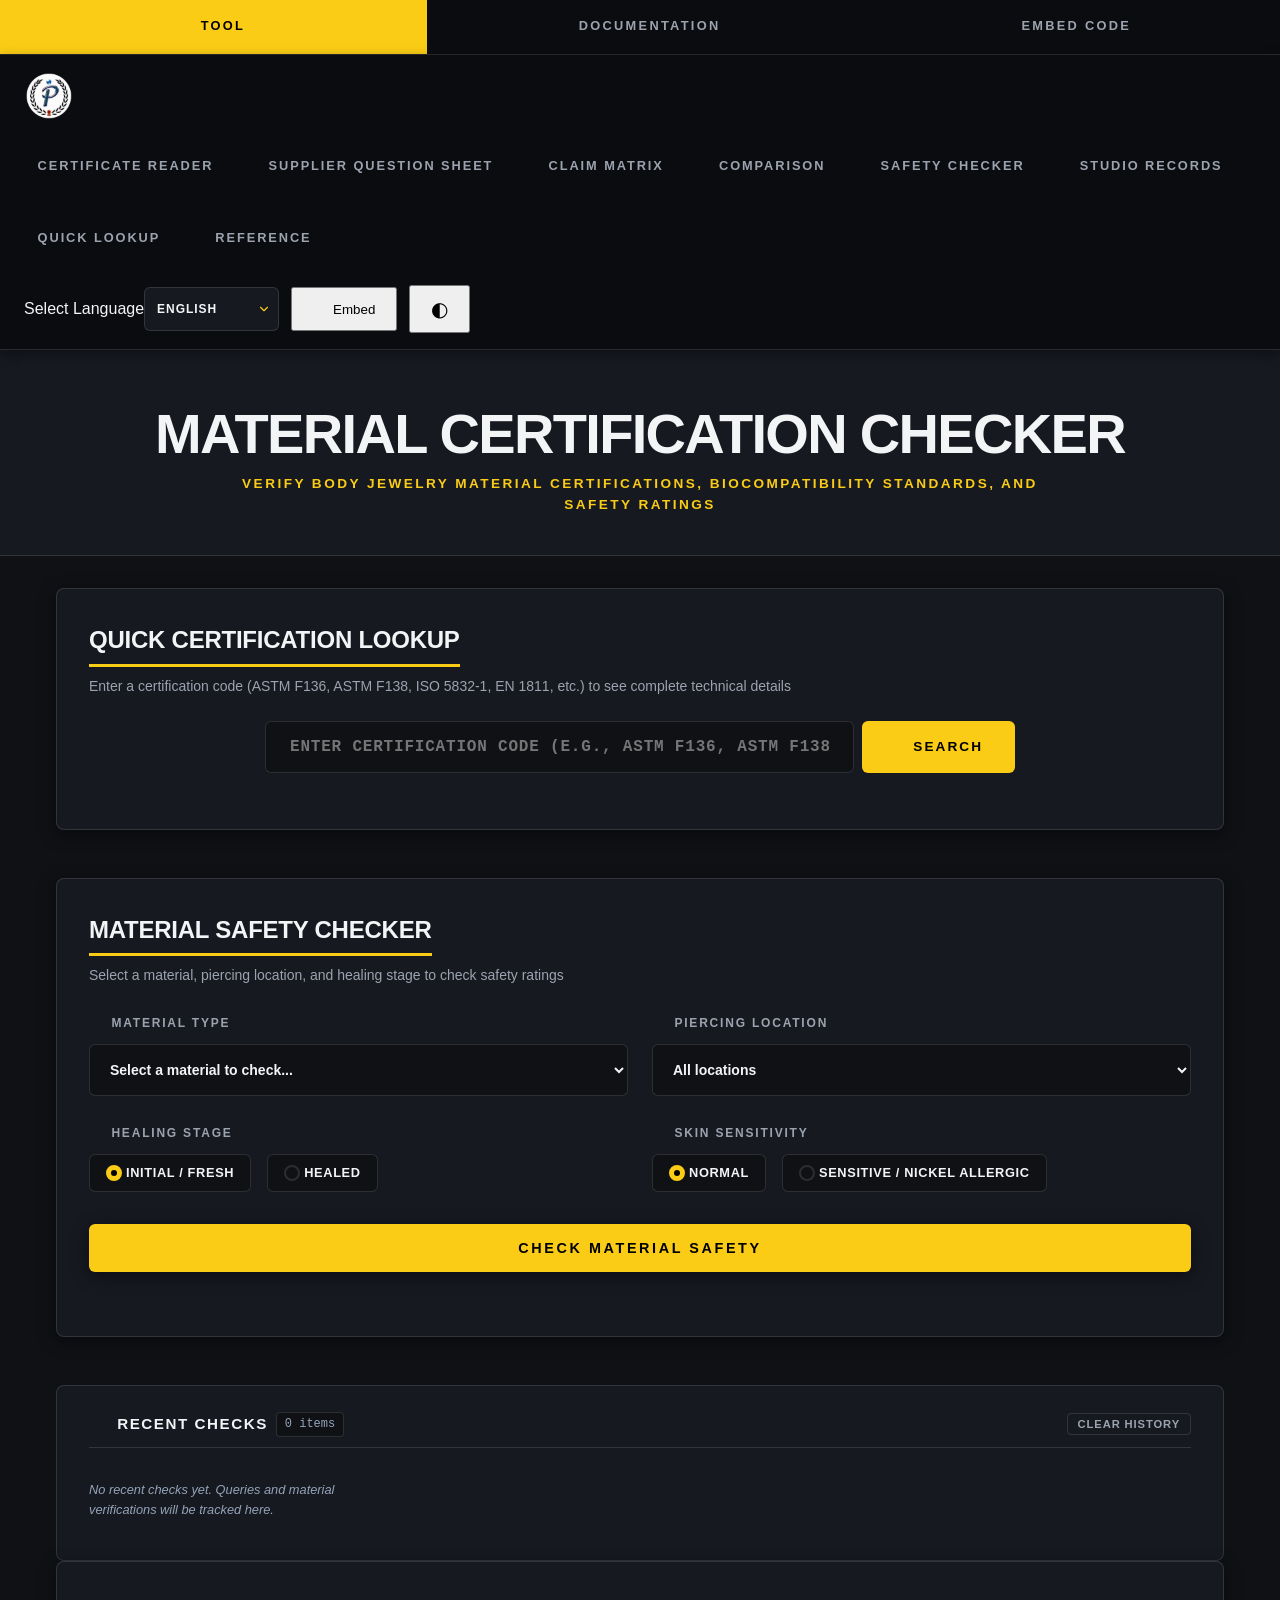
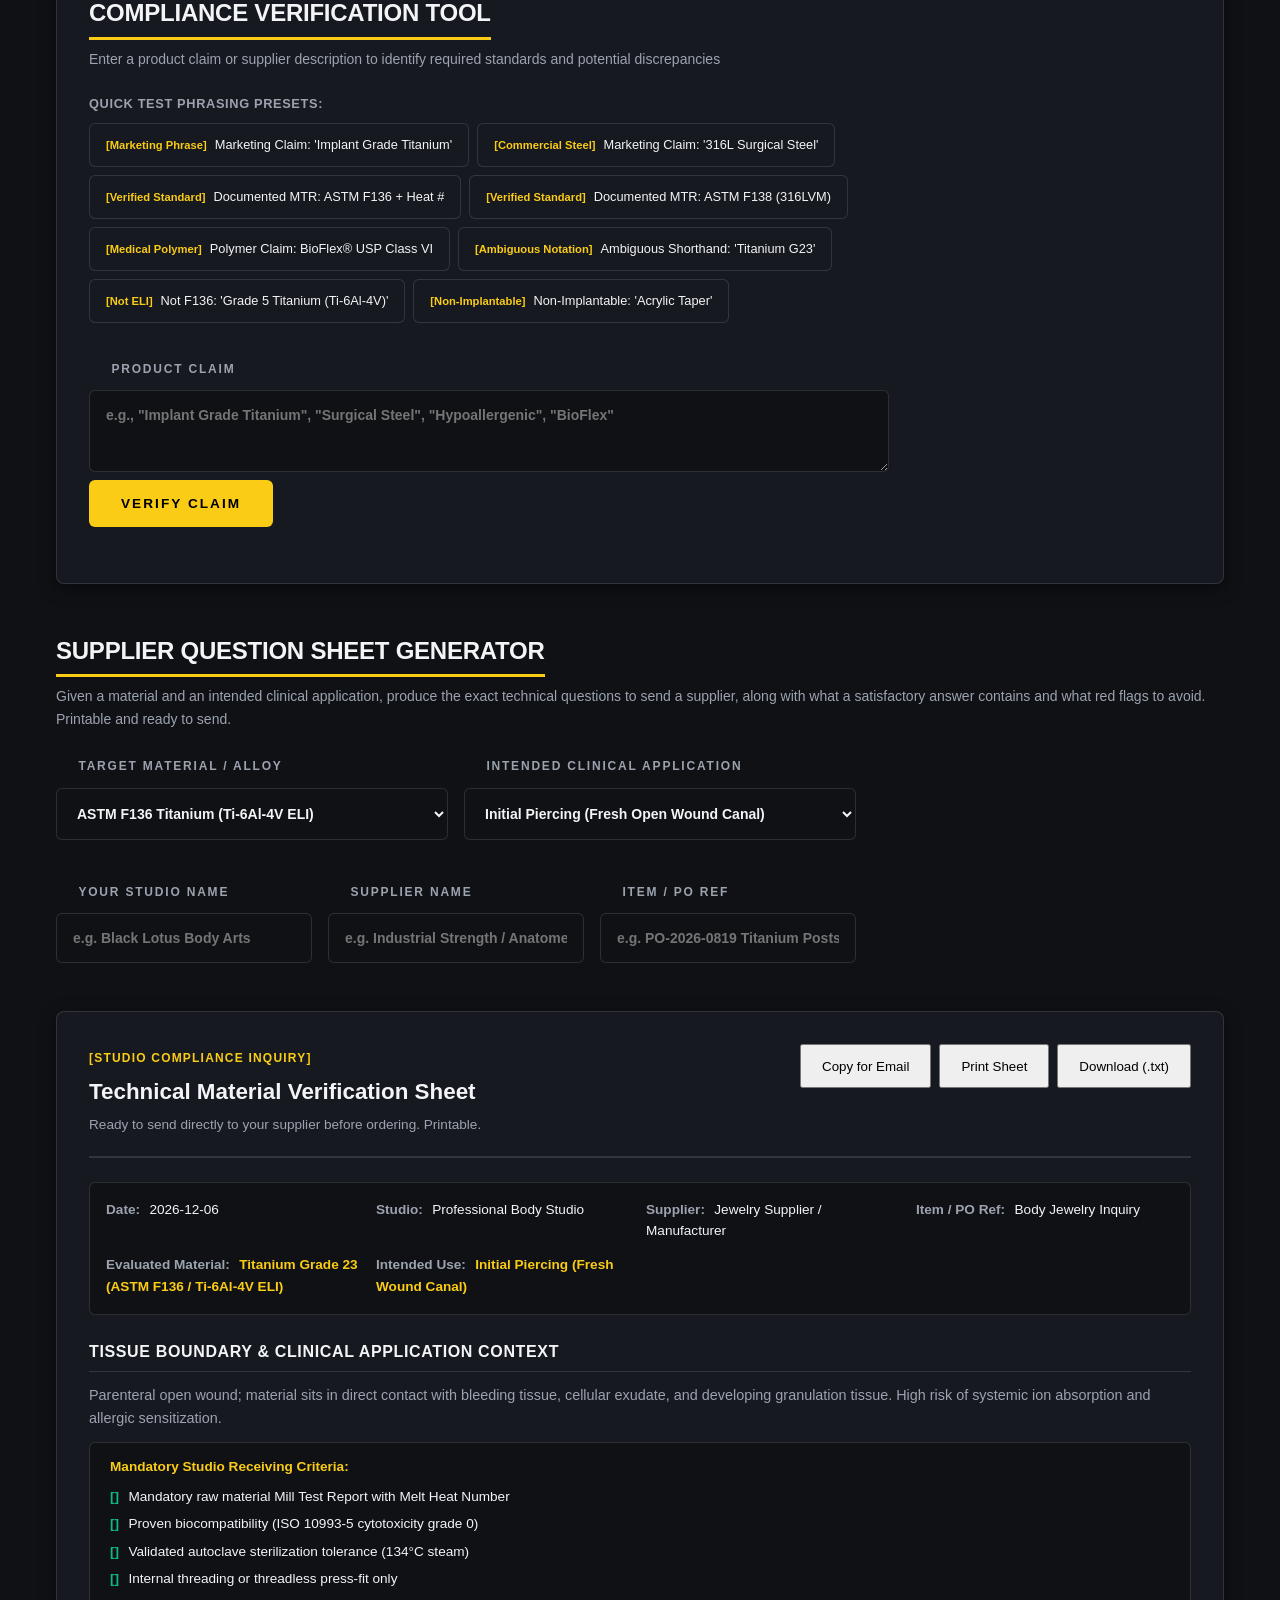
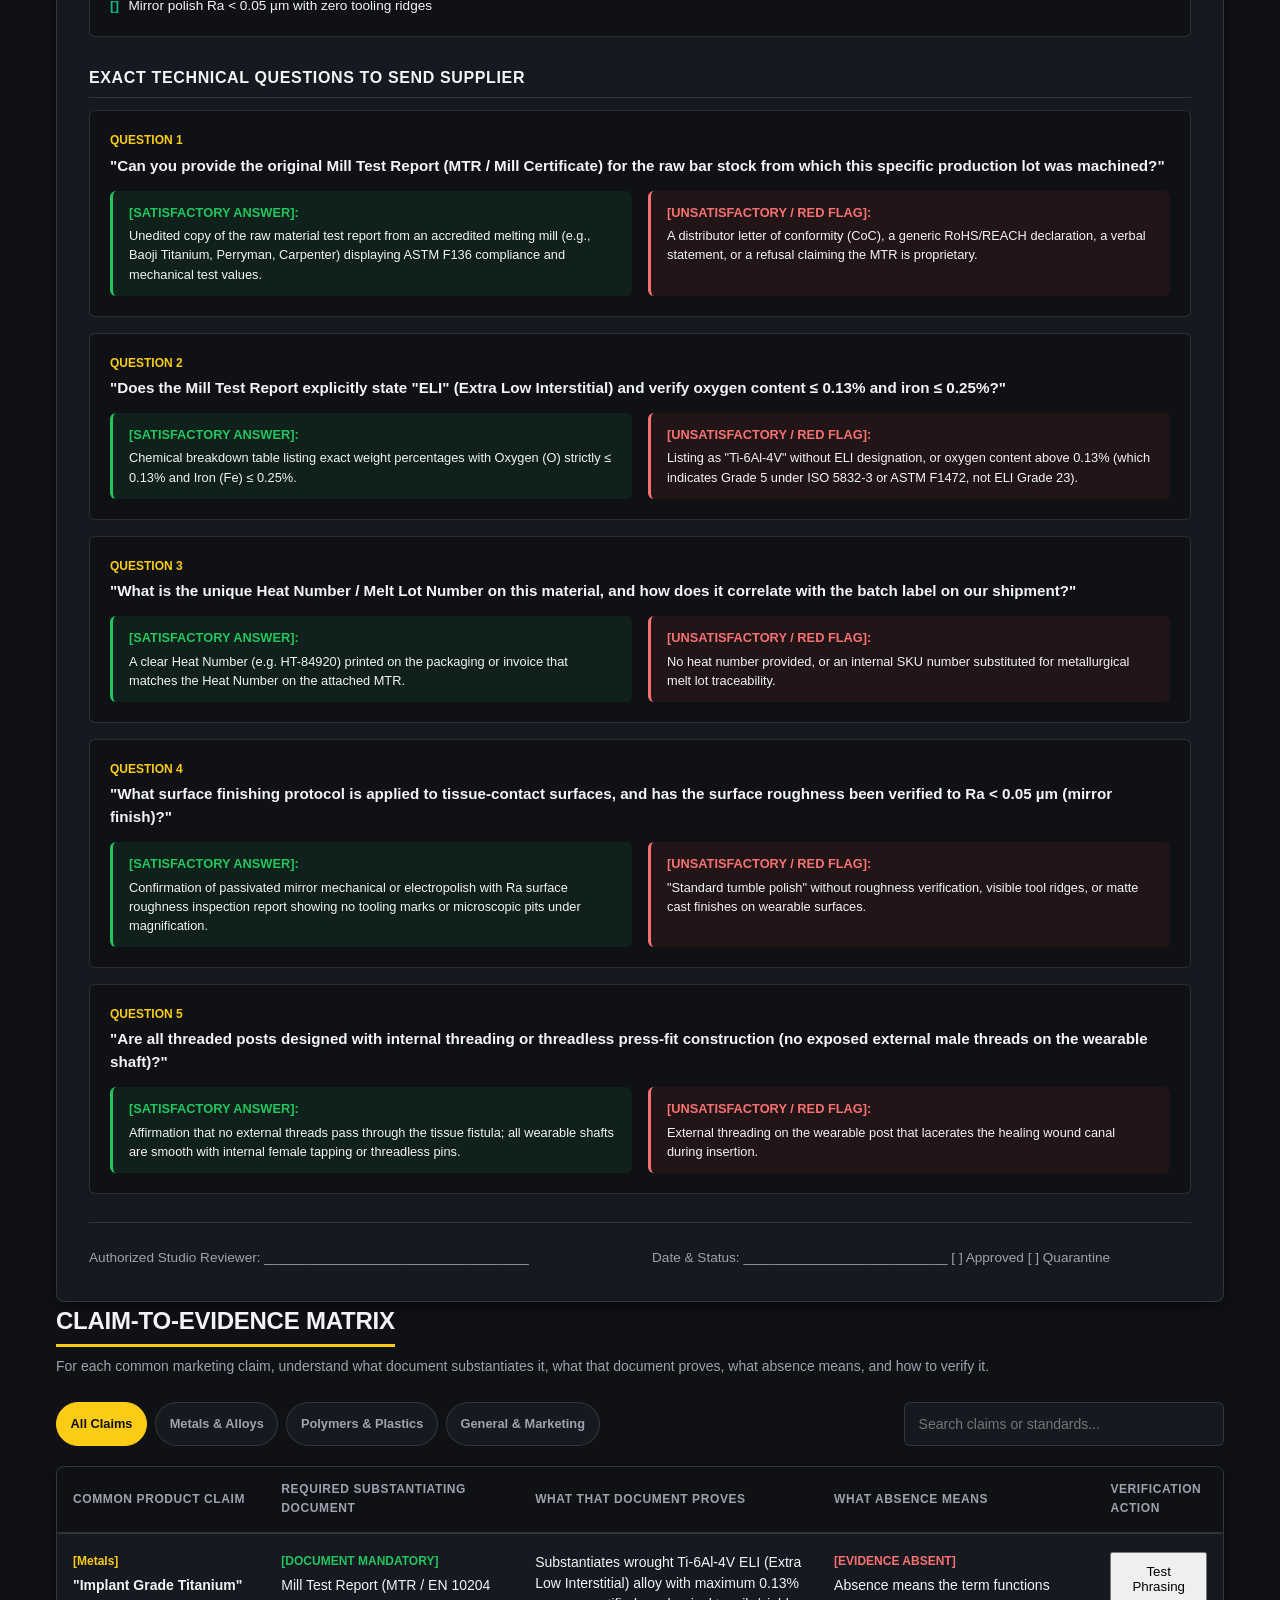
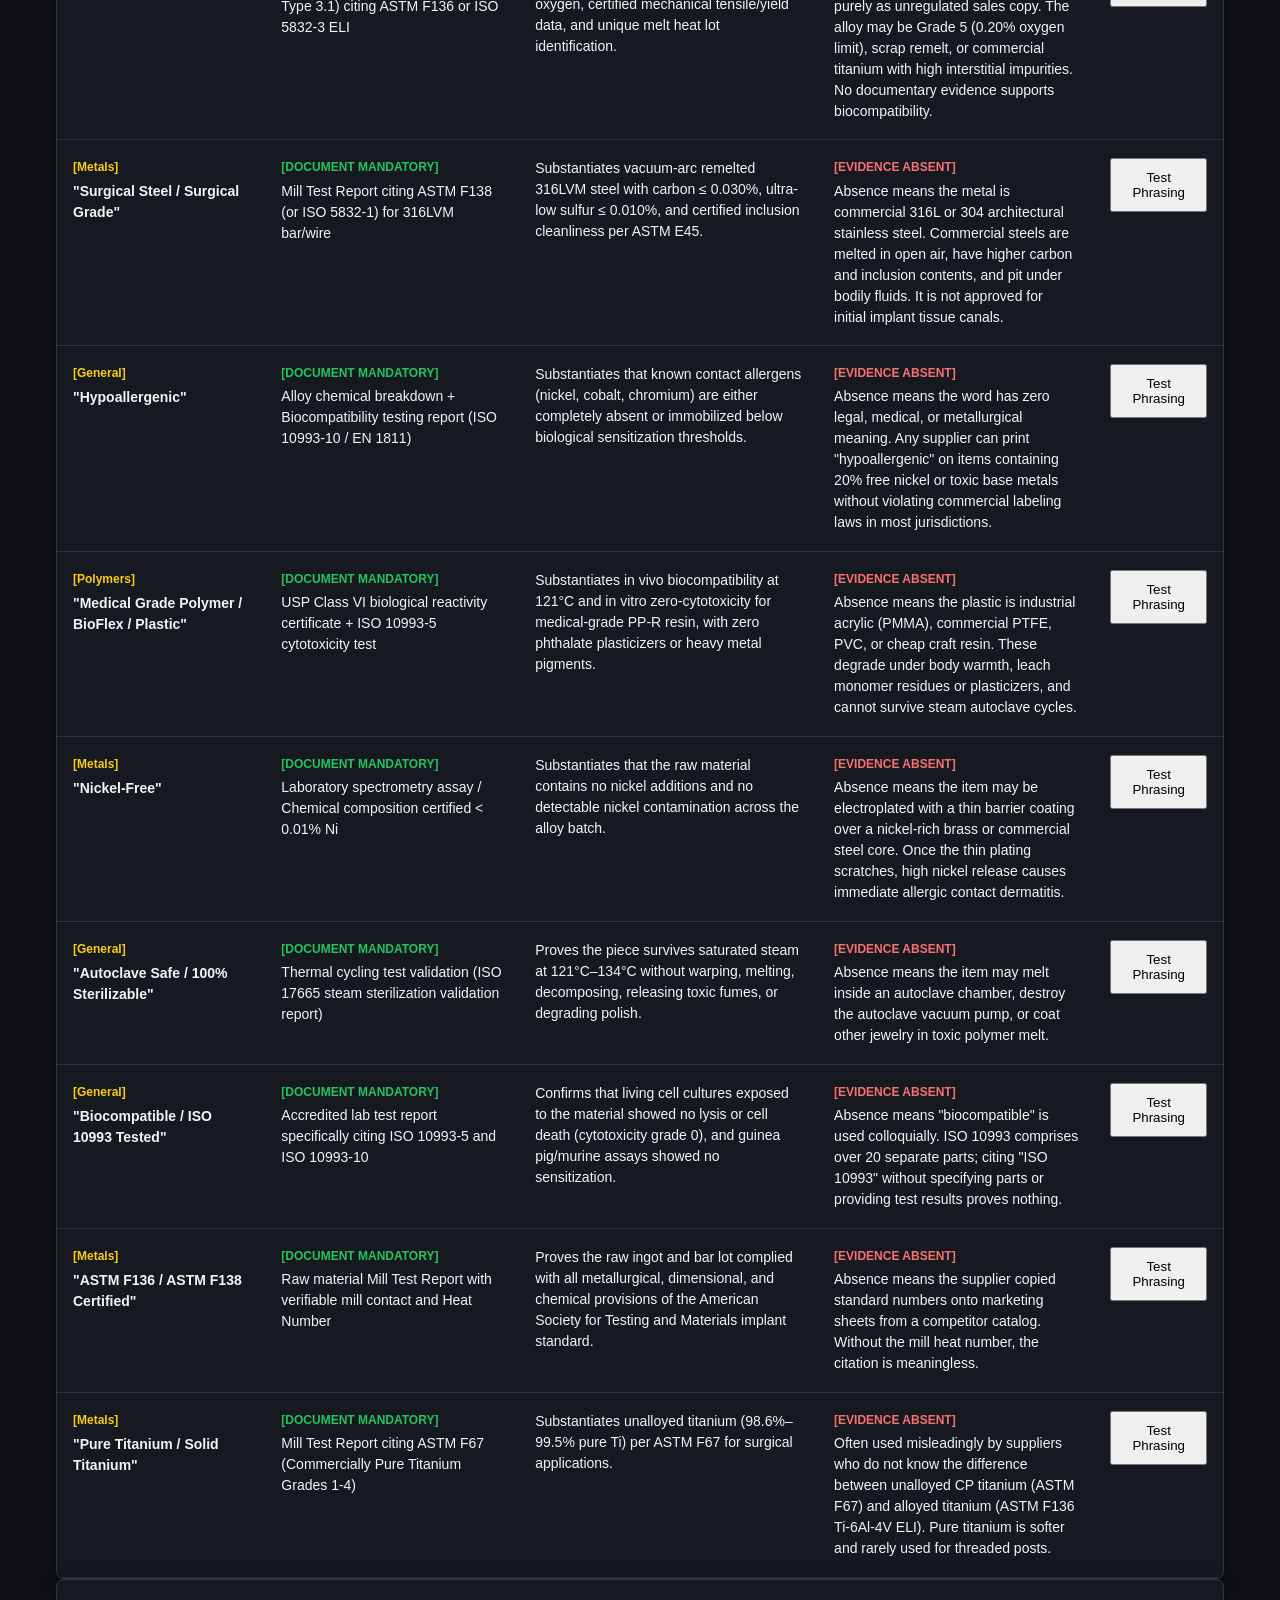
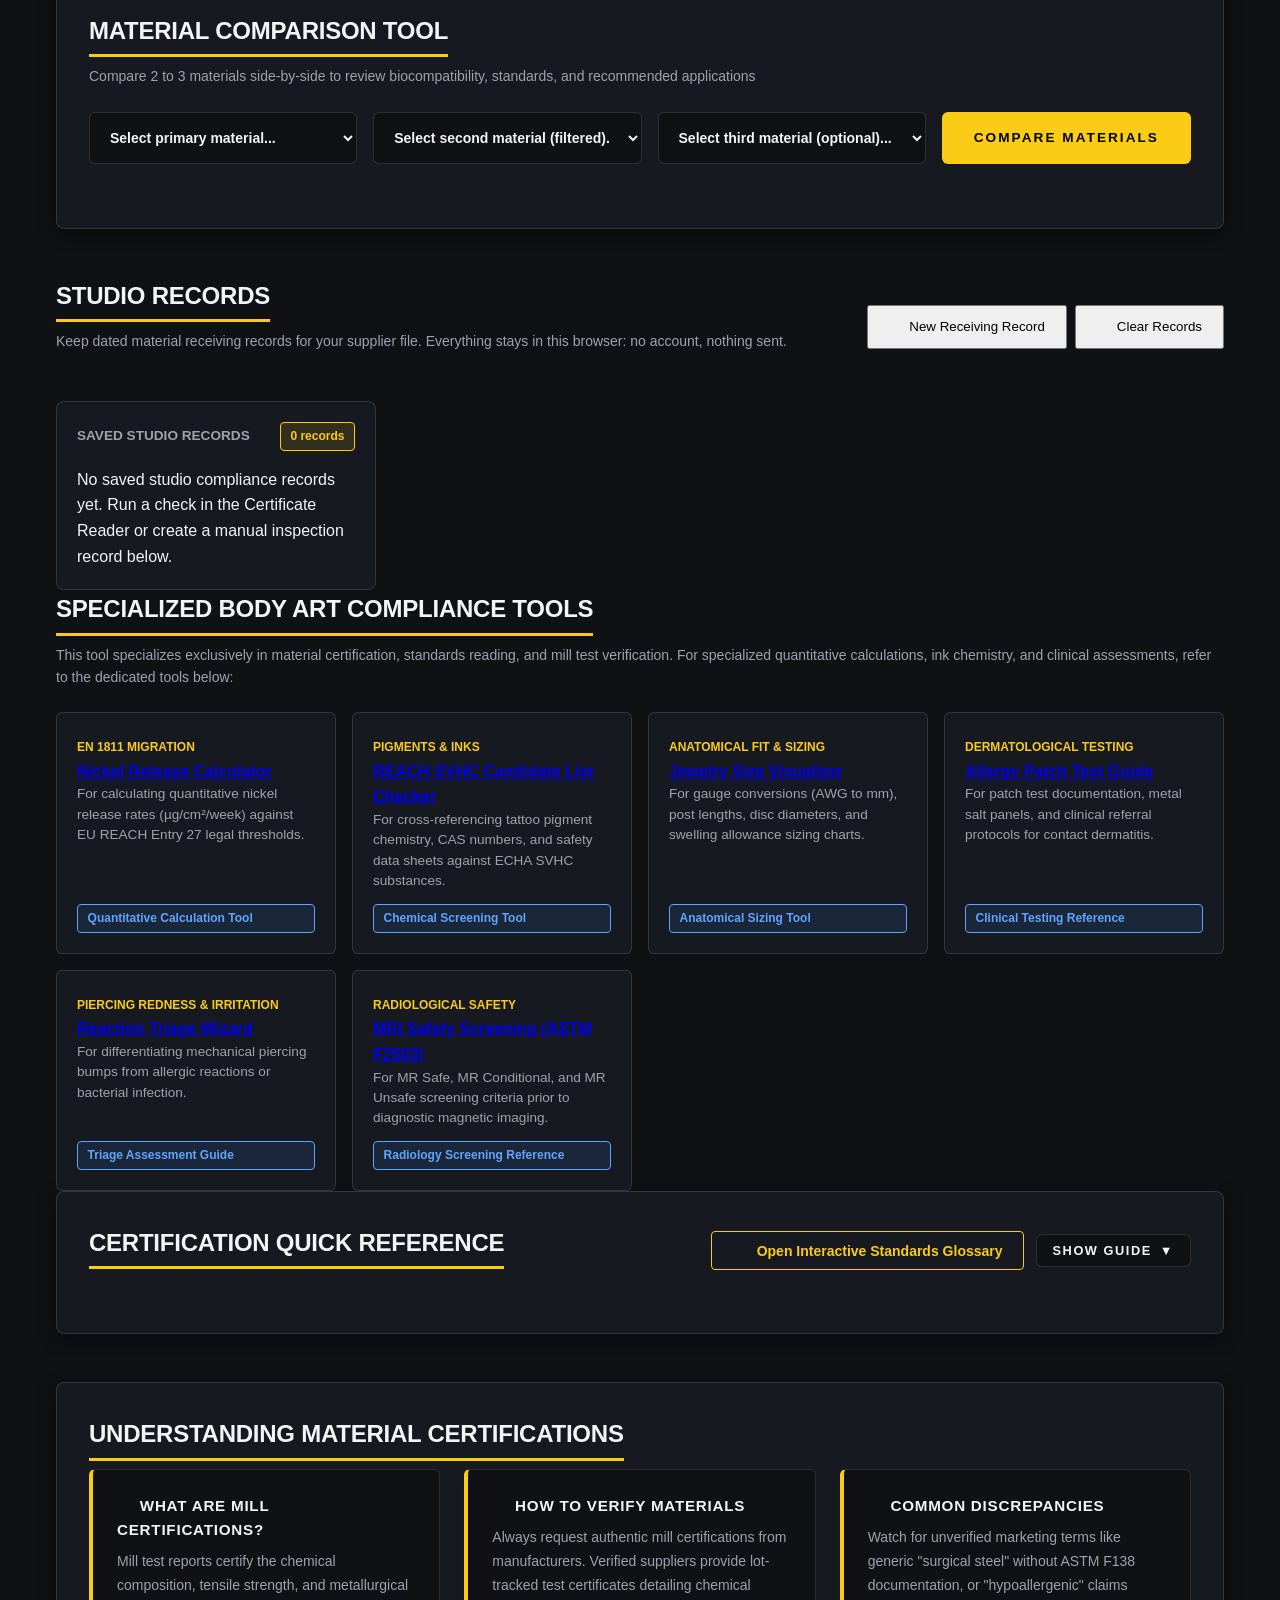
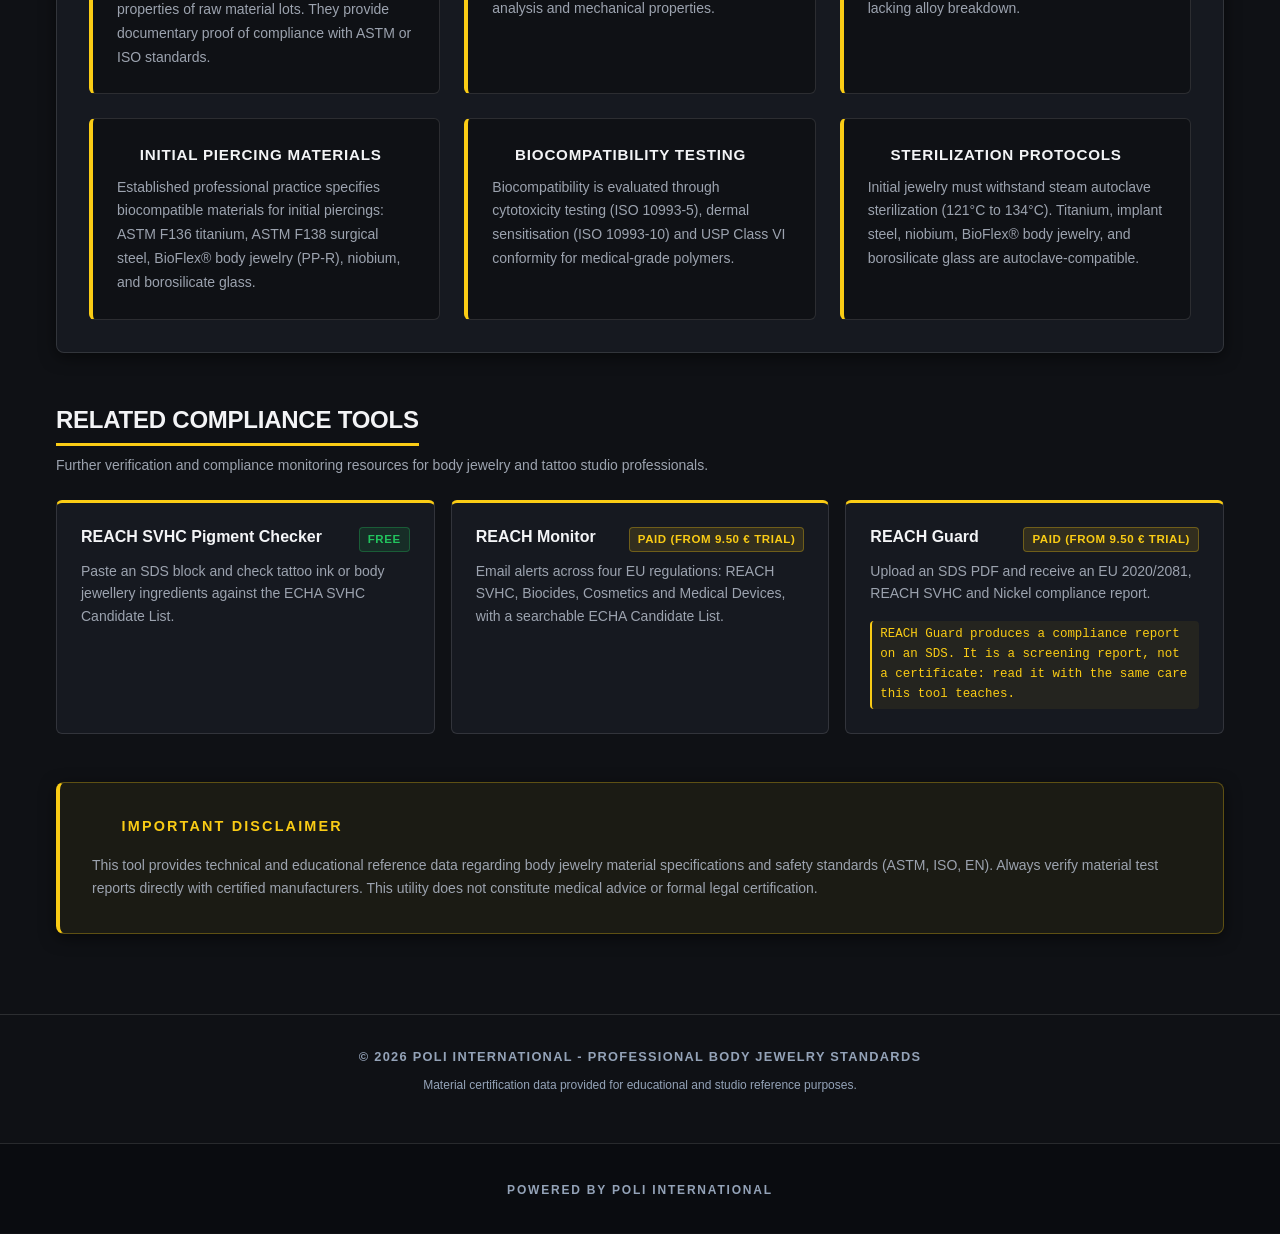
==== commit 44dc893a: "sync index.html from the live site The website copy of this tool moved on and the repo did not, so a" ====
--- a/index.html
+++ b/index.html
@@ -808,9 +808,9 @@
             tabCopyBtn.addEventListener('click', function() {
                 tabTextarea.select();
                 navigator.clipboard.writeText(tabTextarea.value).then(function() {
-                    const orig = tabCopyBtn.textContent;
+                    const orig = tabCopyBtn.innerHTML;
                     tabCopyBtn.textContent = typeof window.t === 'function' ? window.t('embed_tab.copied') : 'Copied!';
-                    setTimeout(function() { tabCopyBtn.textContent = orig; }, 2000);
+                    setTimeout(function() { tabCopyBtn.innerHTML = orig; }, 2000);
                 }).catch(function() { document.execCommand('copy'); }); // refused in an iframe: text is already selected
             });
         }
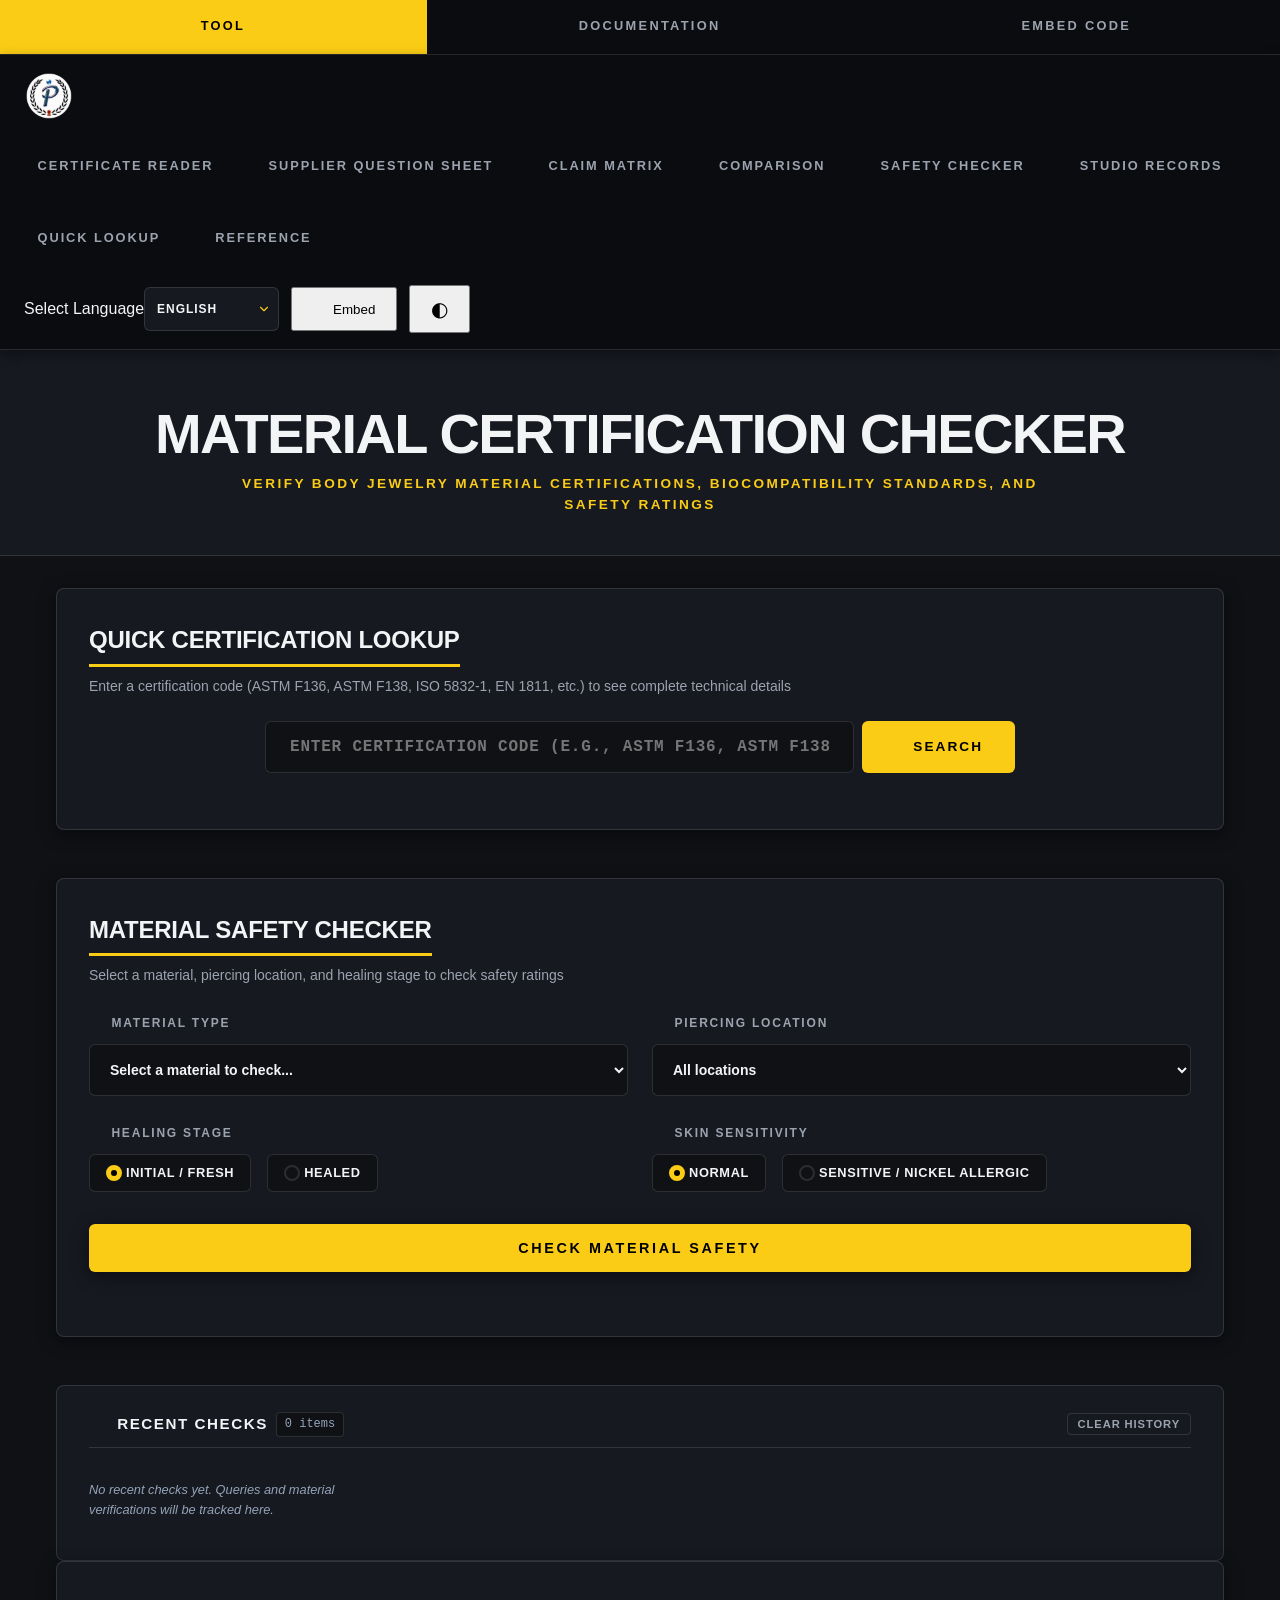
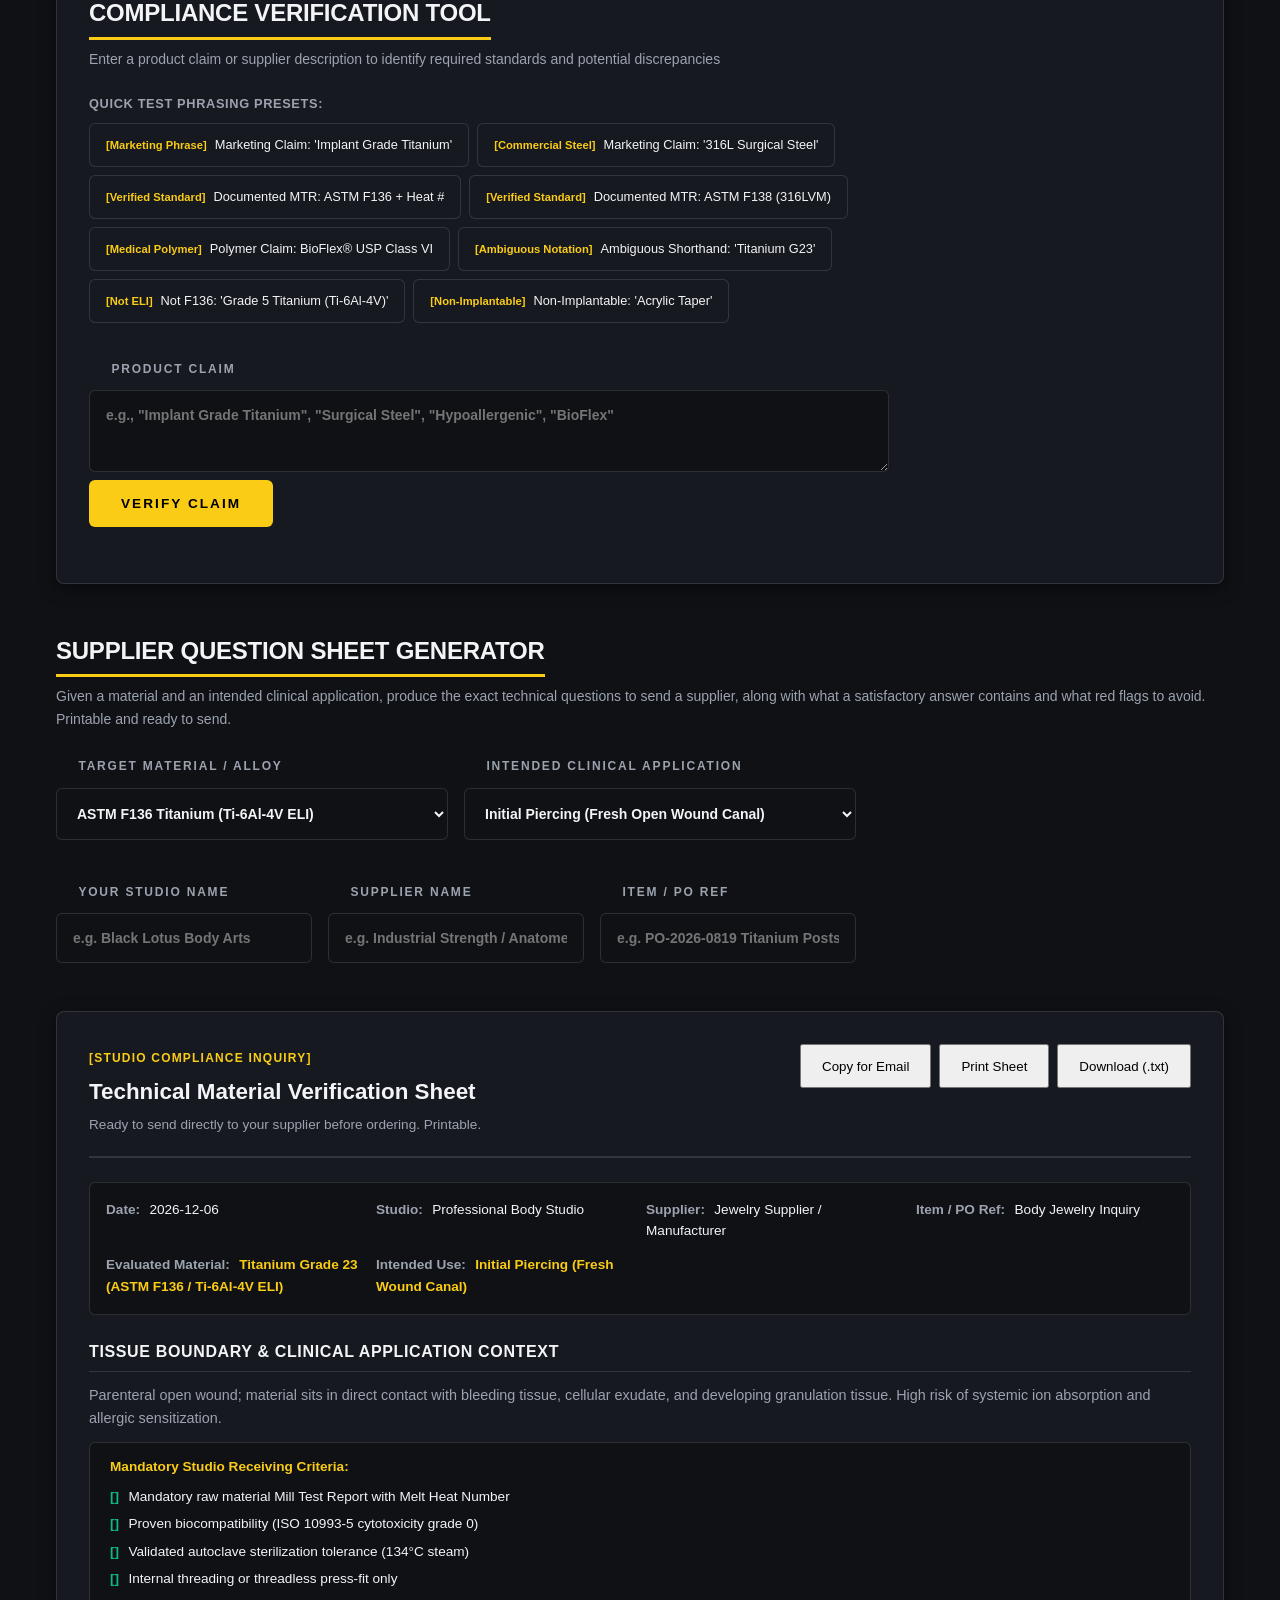
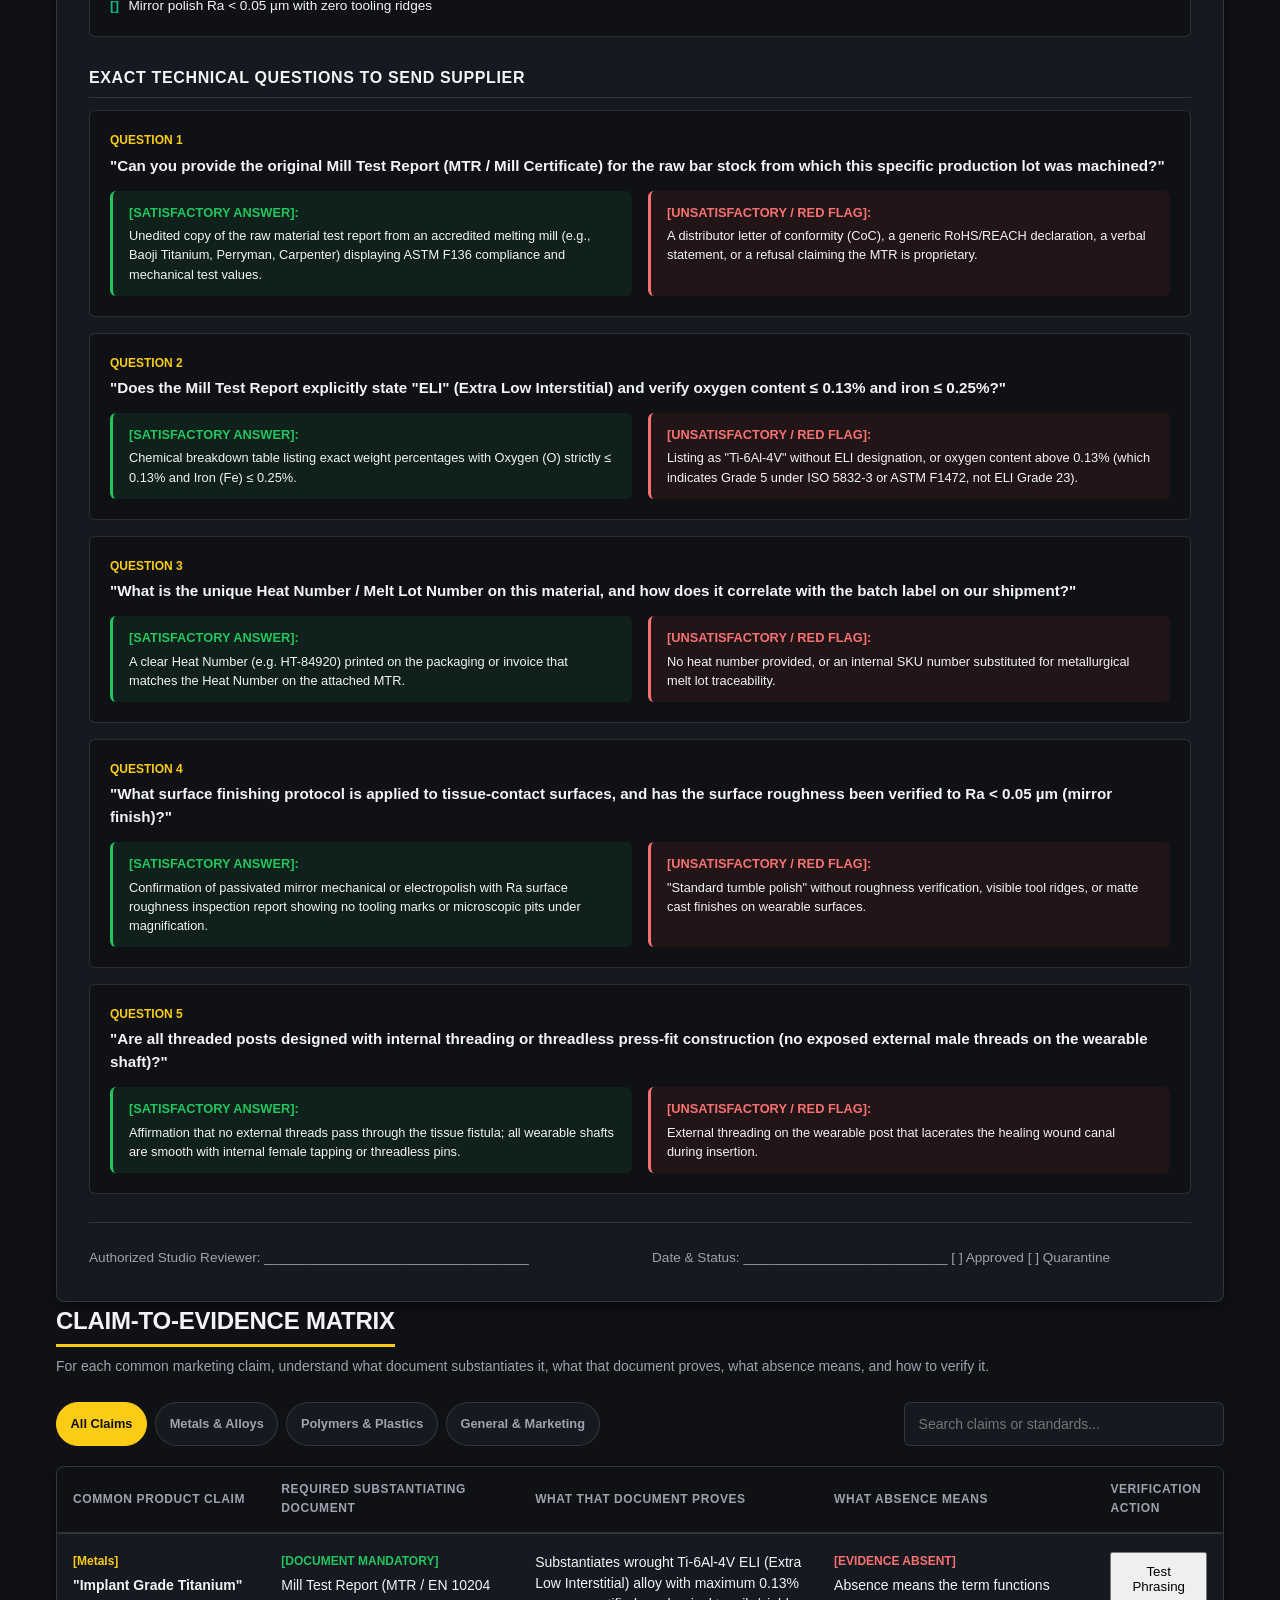
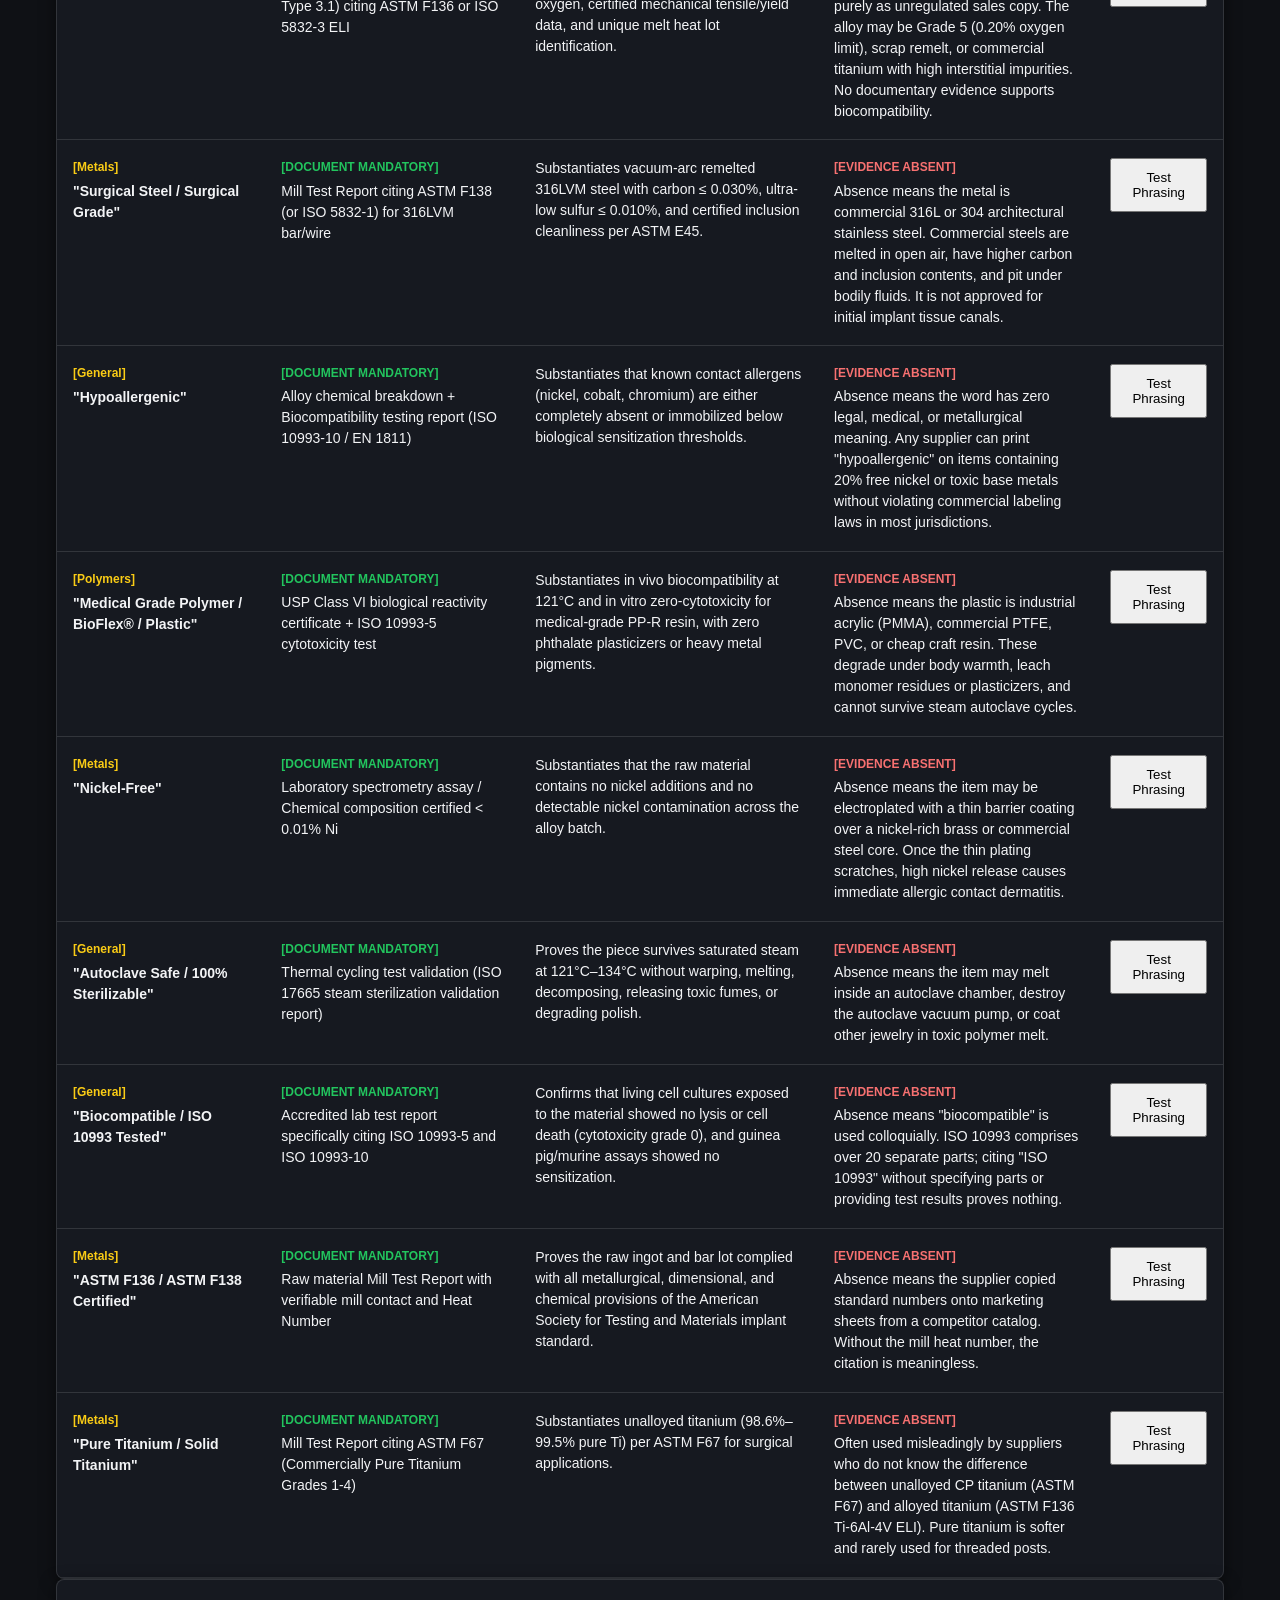
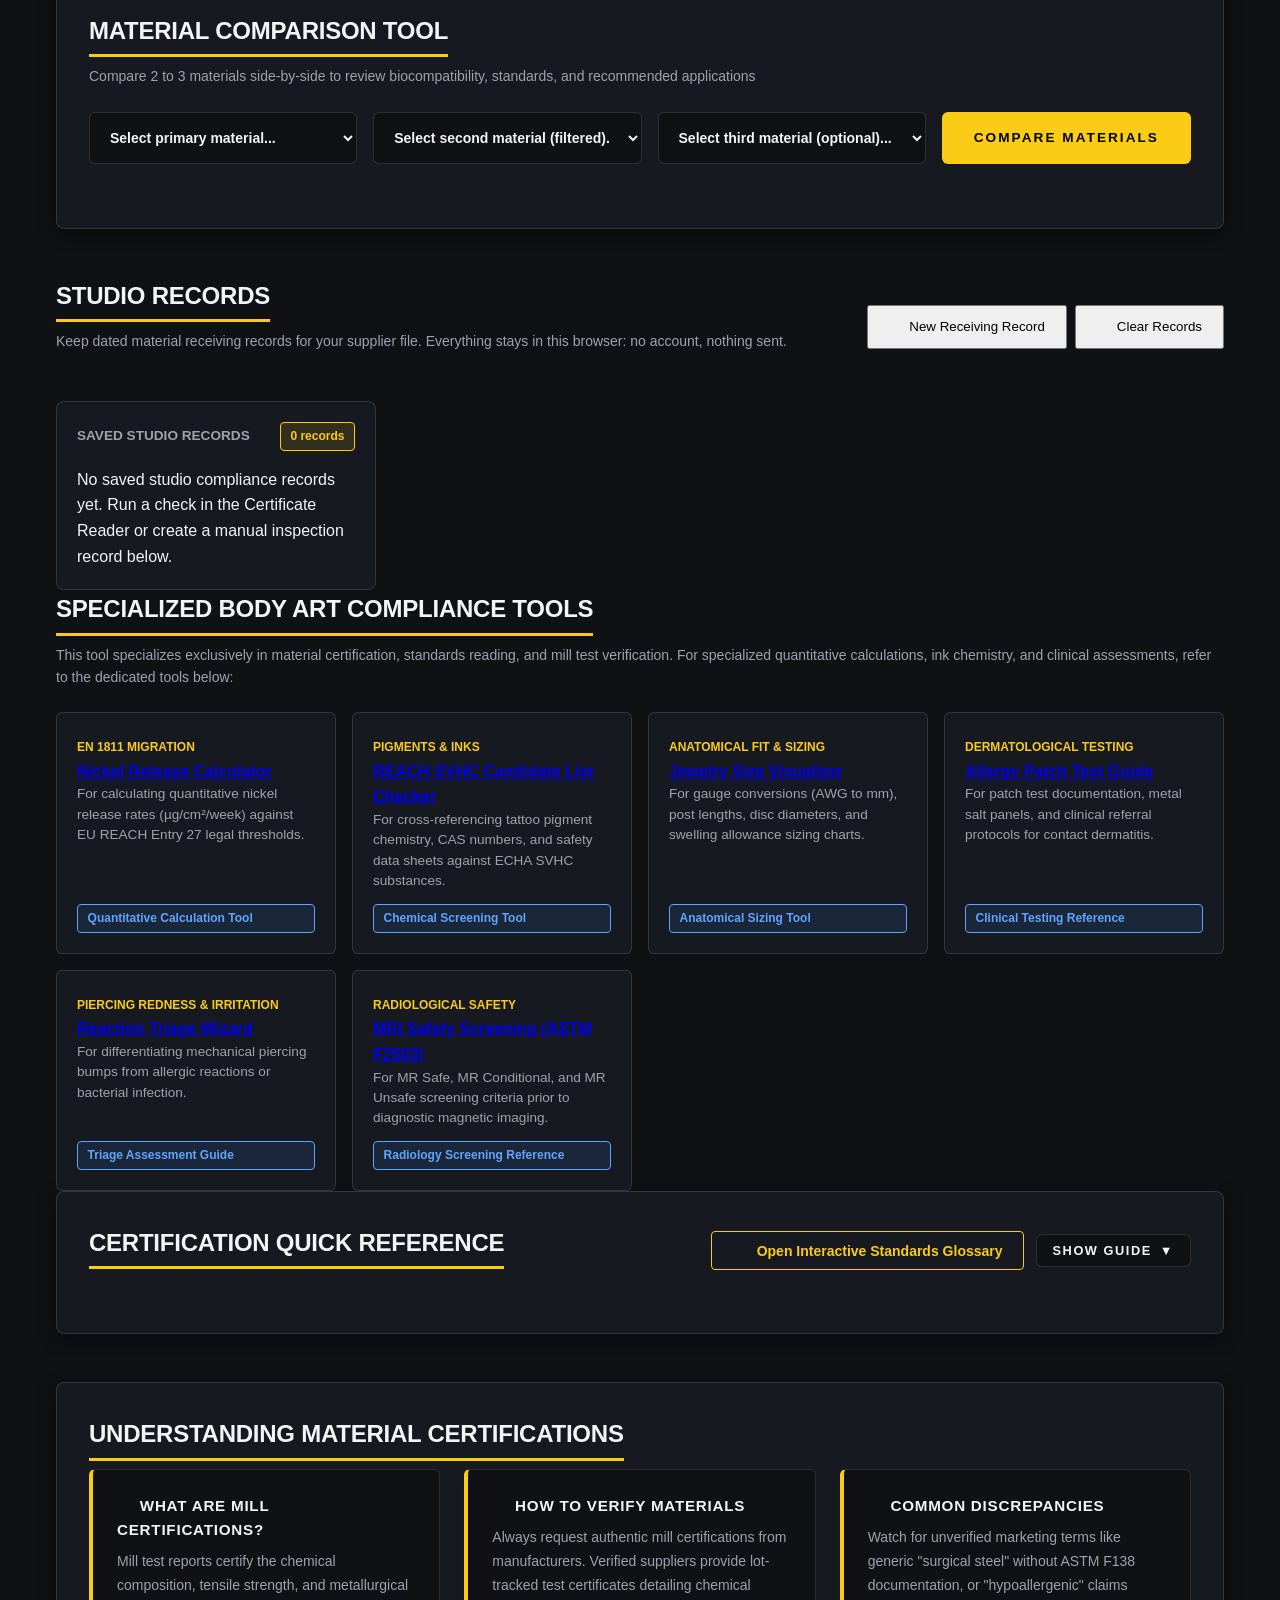
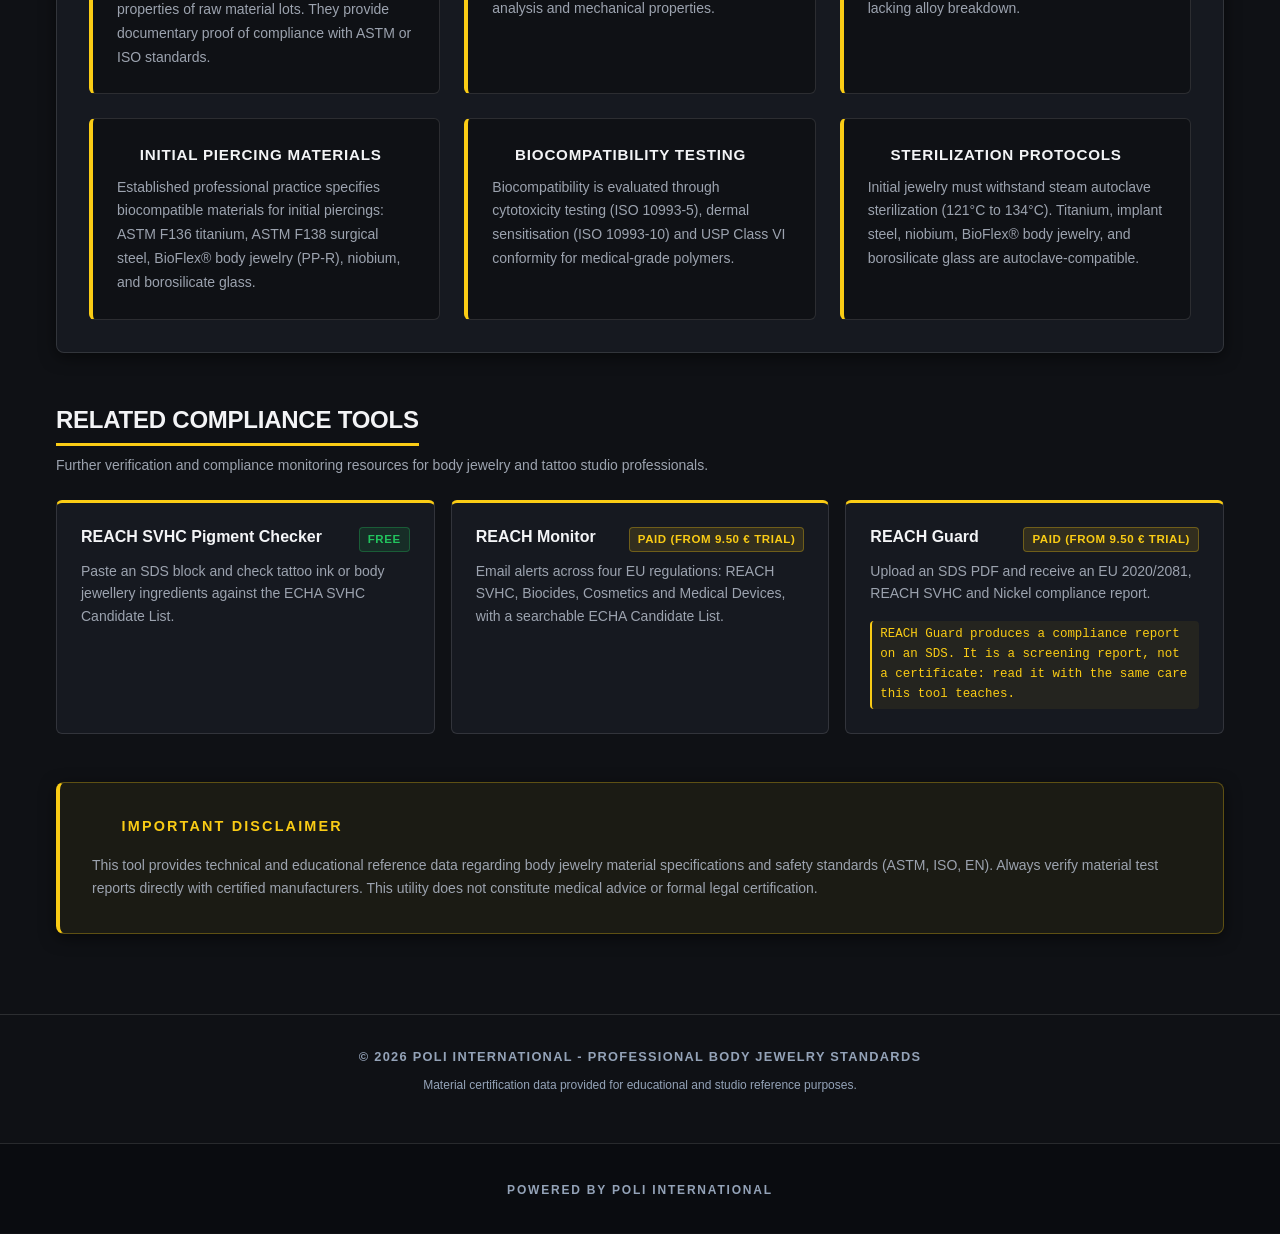
==== commit 779eaae2: "sync index.html from the live site The website copy of this tool moved on and the repo did not, so a" ====
--- a/index.html
+++ b/index.html
@@ -39,7 +39,7 @@
 </head>
 <body class="dark-mode">
     <!-- Tool Tabs -->
-    <nav class="tool-tabs" aria-label="Tool Navigation">
+    <nav class="tool-tabs" aria-label="Tool Navigation" data-i18n-aria-label="a11y.tool_navigation">
         <button class="tool-tab active" data-tab="tool" type="button"><svg class=ti-i width=1.15em height=1.15em aria-hidden=true style=vertical-align:-.18em;flex:none;margin-inline-end:.35em><use href=../shared/icons.svg#i-calc></use></svg><span data-i18n="tabs.tool" style="color:inherit">Tool</span></button>
         <button class="tool-tab" data-tab="docs" type="button"><svg class=ti-i width=1.15em height=1.15em aria-hidden=true style=vertical-align:-.18em;flex:none;margin-inline-end:.35em><use href=../shared/icons.svg#i-book></use></svg><span data-i18n="tabs.docs" style="color:inherit">Documentation</span></button>
         <button class="tool-tab" data-tab="embed" type="button"><svg class=ti-i width=1.15em height=1.15em aria-hidden=true style=vertical-align:-.18em;flex:none;margin-inline-end:.35em><use href=../shared/icons.svg#i-bolt></use></svg><span data-i18n="tabs.embed" style="color:inherit">Embed Code</span></button>
@@ -157,8 +157,8 @@
                                         <option value="gold_18k" data-i18n="safety_checker.opt_gold_18k">18K Gold</option>
                                     </optgroup>
                                     <optgroup label="Biocompatible Polymers & Glass">
-                                        <option value="bioflex" data-i18n="safety_checker.opt_bioflex">BioFlex (PP-R Polymer - Medical Grade)</option>
-                                        <option value="bioplast" data-i18n="safety_checker.opt_bioplast">Bioplast (Medical Bioplastic)</option>
+                                        <option value="bioflex" data-i18n="safety_checker.opt_bioflex">BioFlex® body jewelry (medical-grade PP-R)</option>
+                                        <option value="bioplast" data-i18n="safety_checker.opt_bioplast">Bioplast (flexible PP-R)</option>
                                         <option value="ptfe" data-i18n="safety_checker.opt_ptfe">PTFE (Polytetrafluoroethylene)</option>
                                         <option value="glass" data-i18n="safety_checker.opt_glass">Borosilicate Glass</option>
                                     </optgroup>
@@ -313,7 +313,7 @@
                                 <select id="supplier-mat-select" class="cert-decoder__compare-select" style="width: 100%;">
                                     <option value="astm_f136" selected data-i18n="supplier_questions.opt_astm_f136">ASTM F136 Titanium (Ti-6Al-4V ELI)</option>
                                     <option value="astm_f138" data-i18n="supplier_questions.opt_astm_f138">ASTM F138 Stainless Steel (316LVM)</option>
-                                    <option value="bioflex_polymer" data-i18n="supplier_questions.opt_bioflex">BioFlex® Medical Polymer (USP Class VI)</option>
+                                    <option value="bioflex_polymer" data-i18n="supplier_questions.opt_bioflex">BioFlex® body jewelry (PP-R; USP Class VI resin)</option>
                                     <option value="niobium" data-i18n="supplier_questions.opt_niobium">ASTM F2229 Niobium (Unalloyed)</option>
                                     <option value="borosilicate_glass" data-i18n="supplier_questions.opt_glass">Borosilicate Glass 3.3</option>
                                     <option value="gold_solid" data-i18n="supplier_questions.opt_gold">Solid 14K / 18K Gold</option>
@@ -374,13 +374,13 @@
                     </p>
 
                     <div class="claim-matrix__toolbar">
-                        <div class="claim-matrix__filter-pills" role="tablist" aria-label="Filter claims by category">
+                        <div class="claim-matrix__filter-pills" role="tablist" aria-label="Filter claims by category" data-i18n-aria-label="a11y.filter_claims_by_category">
                             <button type="button" class="claim-matrix__filter-pill active" data-category="All" data-i18n="claim_matrix.filter_all">All Claims</button>
                             <button type="button" class="claim-matrix__filter-pill" data-category="Metals" data-i18n="claim_matrix.filter_metals">Metals & Alloys</button>
                             <button type="button" class="claim-matrix__filter-pill" data-category="Polymers" data-i18n="claim_matrix.filter_polymers">Polymers & Plastics</button>
                             <button type="button" class="claim-matrix__filter-pill" data-category="General" data-i18n="claim_matrix.filter_general">General & Marketing</button>
                         </div>
-                        <input type="search" id="claim-matrix-search" class="claim-matrix__search-input" placeholder="Search claims or standards..." data-i18n-placeholder="claim_matrix.search_placeholder" aria-label="Search claim matrix">
+                        <input type="search" id="claim-matrix-search" class="claim-matrix__search-input" placeholder="Search claims or standards..." data-i18n-placeholder="claim_matrix.search_placeholder" aria-label="Search claim matrix" data-i18n-aria-label="a11y.search_claim_matrix">
                     </div>
 
                     <div id="claim-matrix-table-container">
@@ -816,5 +816,6 @@
         }
     });
     </script>
+<script src="../shared/tool-name.js" data-th="ตัวตรวจสอบใบรับรองวัสดุ" data-en="Biocompatibility Material Checker" defer></script>
 </body>
 </html>
